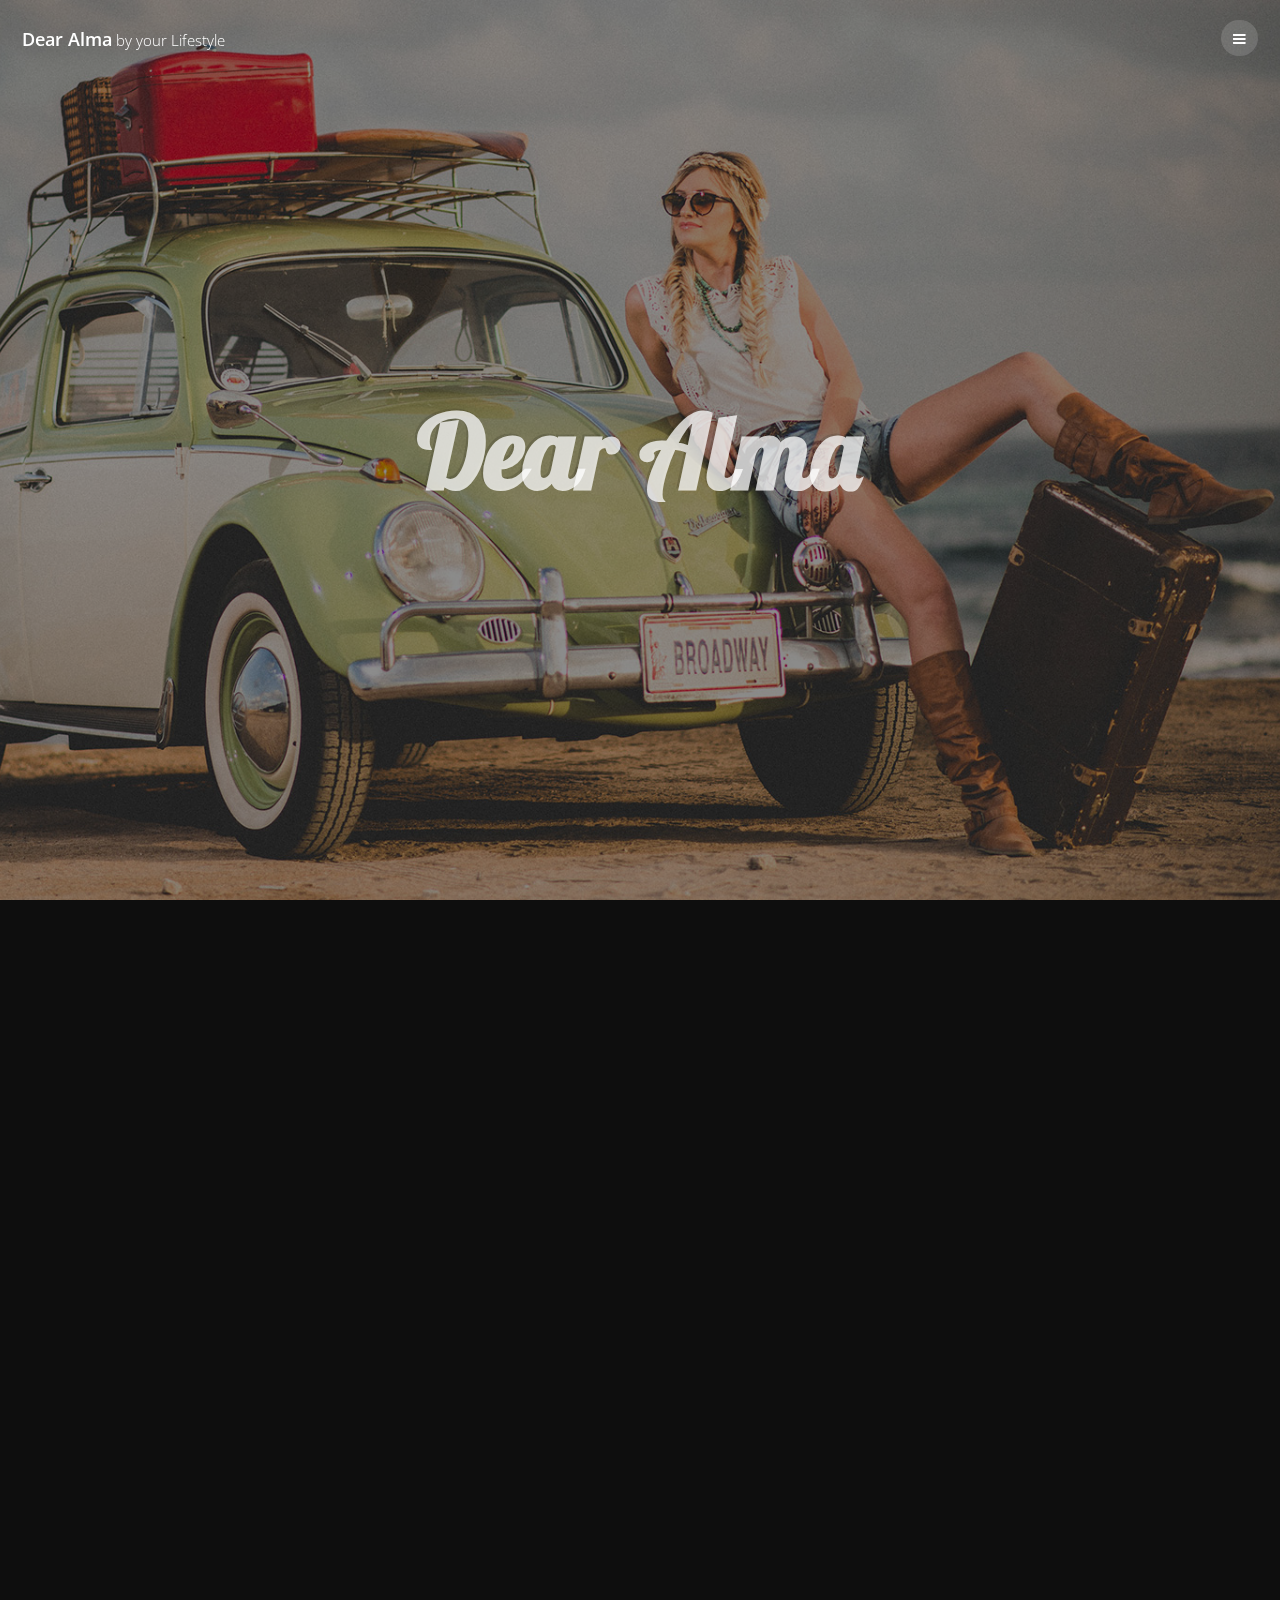
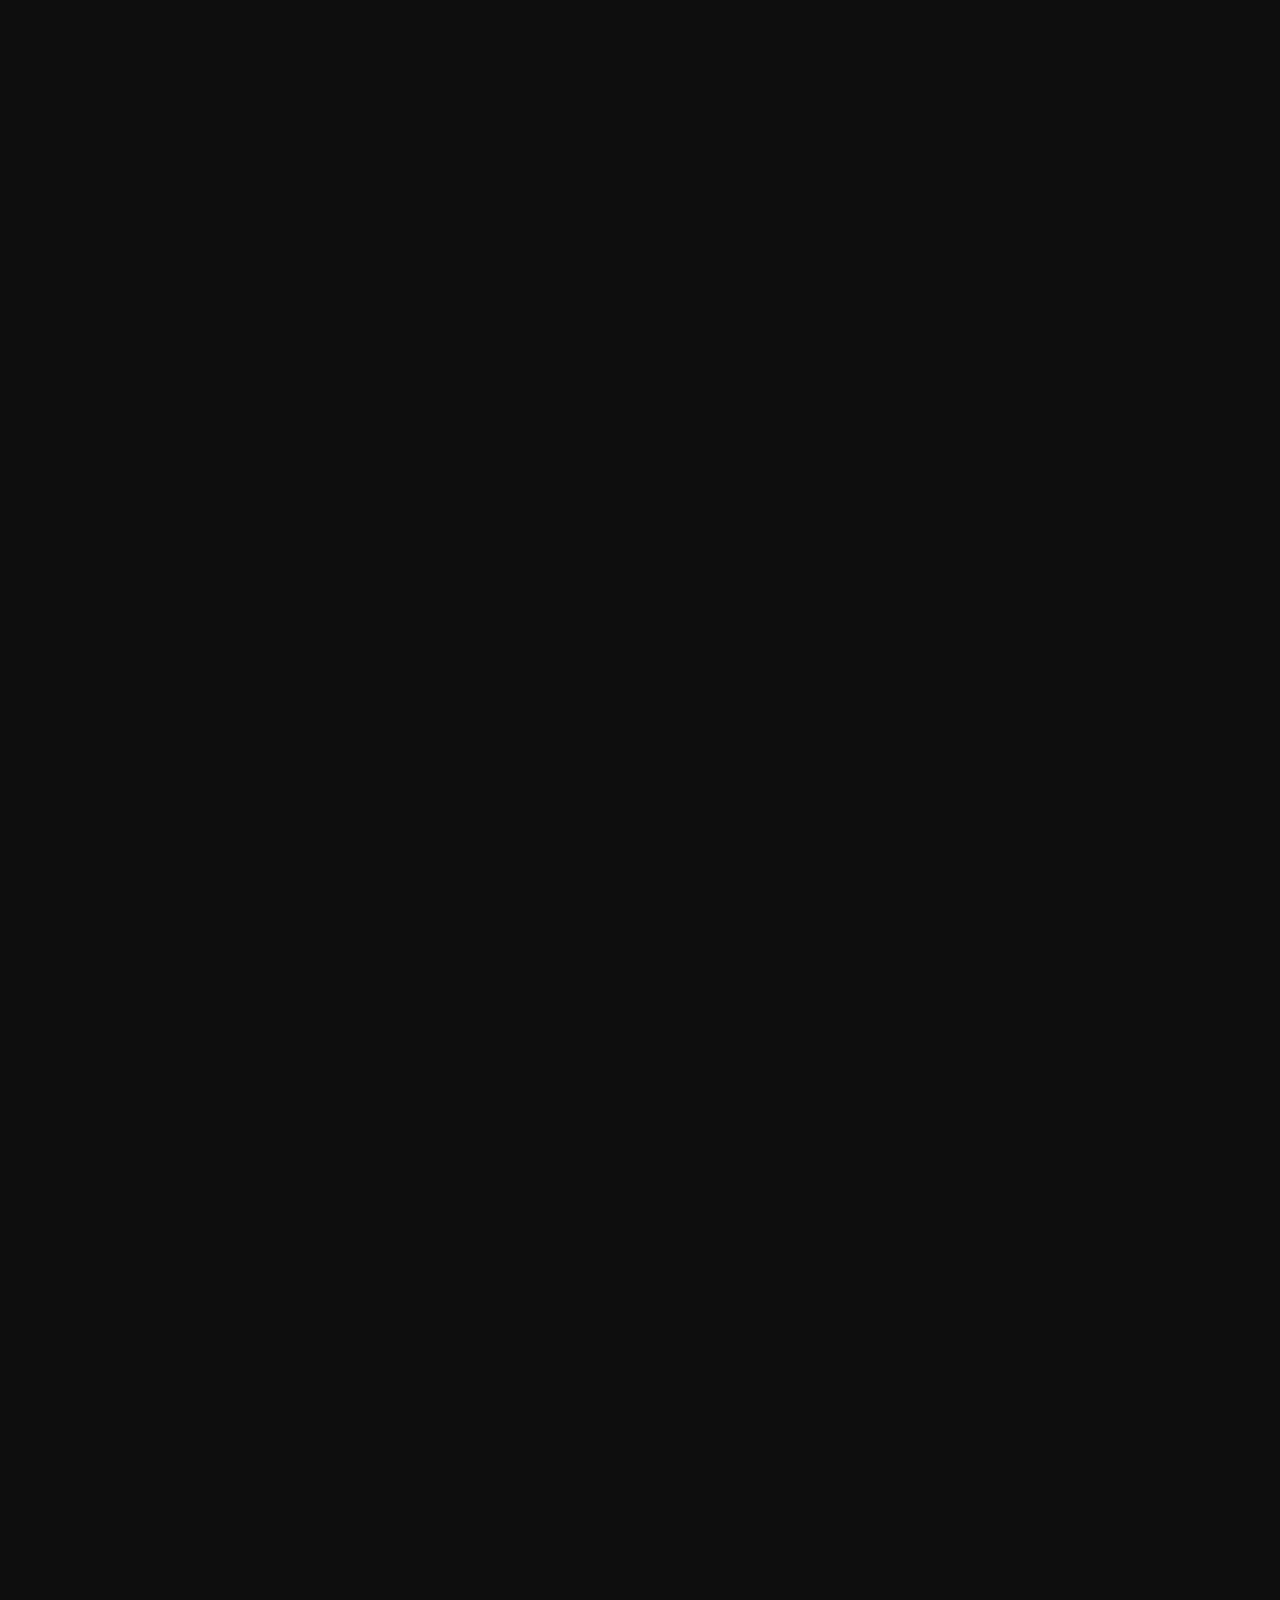
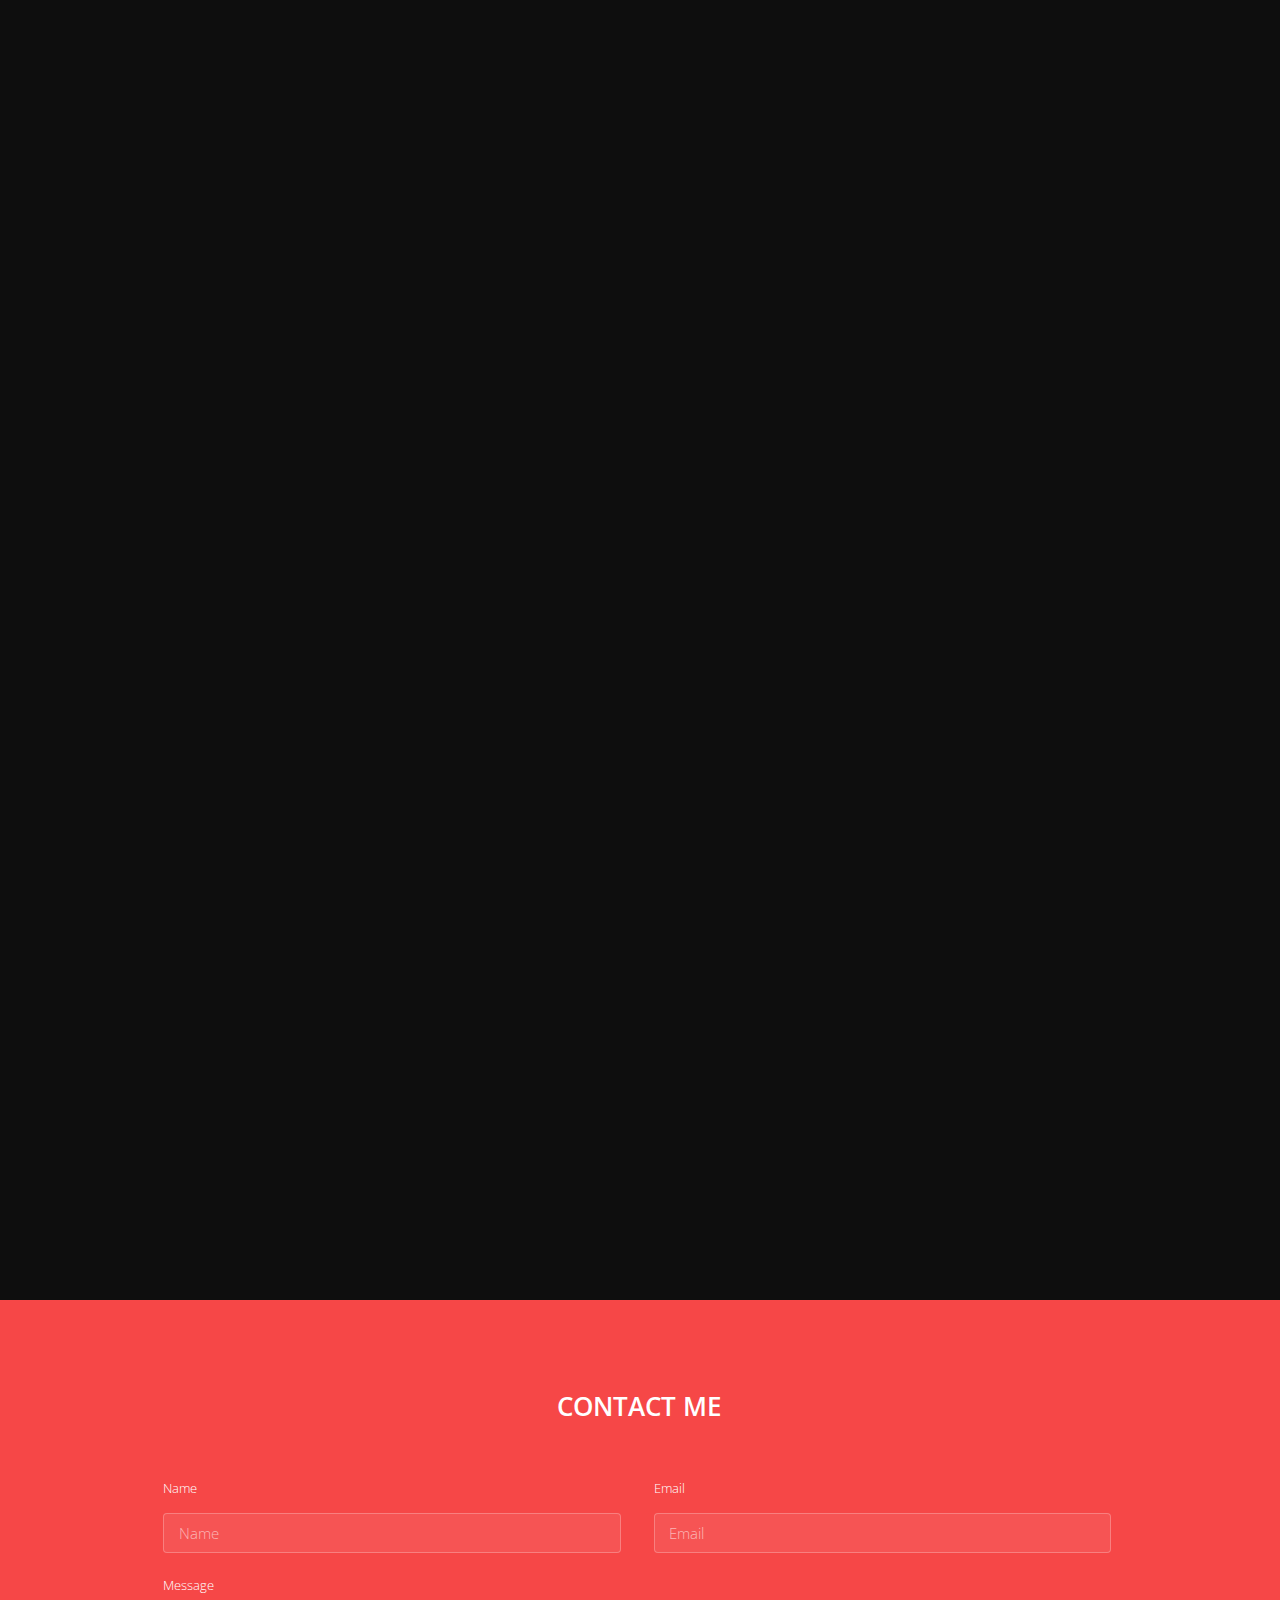
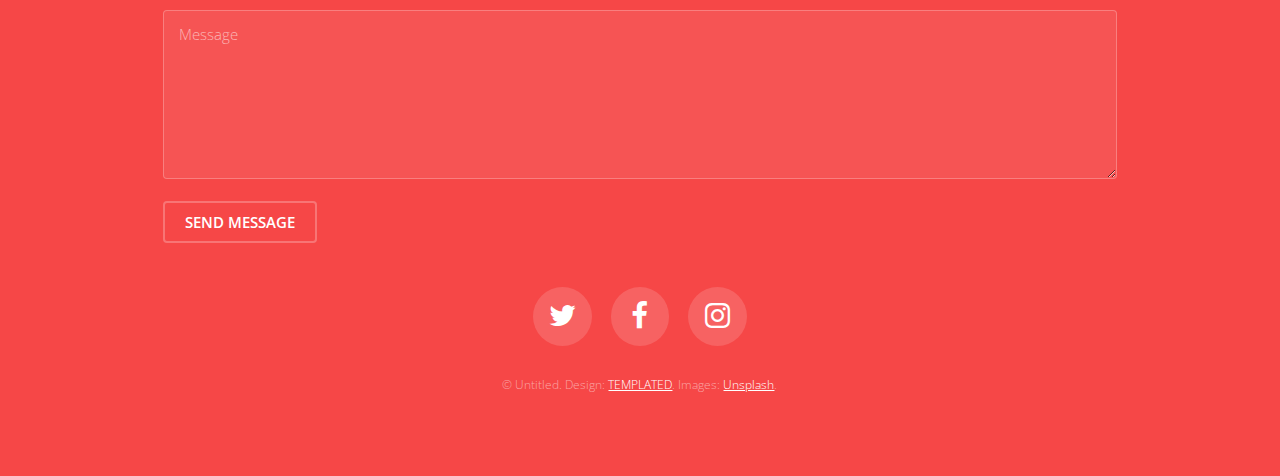
==== index.html @ 3077037c "create project" ====
<!DOCTYPE HTML>
<!--
	Road Trip by TEMPLATED
	templated.co @templatedco
	Released for free under the Creative Commons Attribution 3.0 license (templated.co/license)
-->
<html>
	<head>
		<title>Dear Alma</title>
		<meta charset="utf-8" />
		<meta name="viewport" content="width=device-width, initial-scale=1" />
		<link rel="stylesheet" href="assets/css/main.css" />
	</head>
	<body>

		<!-- Header -->
			<header id="header">
				<div class="logo"><a href="index.html">Dear Alma<span> by your Lifestyle</span></a></div>
				<a href="#menu"><span>Menu</span></a>
			</header>

		<!-- Nav -->
			<nav id="menu">
				<ul class="links">
					<li><a href="index.html">Home</a></li>
					<li><a href="generic.html">Generic</a></li>
					<li><a href="elements.html">Elements</a></li>
				</ul>
			</nav>

		<!-- Banner -->
		<!--
			Note: To show a background image, set the "data-bg" attribute below
			to the full filename of your image. This is used in each section to set
			the background image.
		-->
			<section id="banner" class="bg-img" data-bg="banner.jpg">
				<div class="inner">
					<header>
						<h1>Dear Alma</h1>
					</header>
				</div>
				<a href="#one" class="more">Learn More</a>
			</section>

		<!-- One -->
			<section id="one" class="wrapper post bg-img" data-bg="banner2.jpg">
				<div class="inner">
					<article class="box">
						<header>
							<h2>Nibh non lobortis mus nibh</h2>
							<p>01.01.2017</p>
						</header>
						<div class="content">
							<p>Scelerisque enim mi curae erat ultricies lobortis donec velit in per cum consectetur purus a enim platea vestibulum lacinia et elit ante scelerisque vestibulum. At urna condimentum sed vulputate a duis in senectus ullamcorper lacus cubilia consectetur odio proin sociosqu a parturient nam ac blandit praesent aptent. Eros dignissim mus mauris a natoque ad suspendisse nulla a urna in tincidunt tristique enim arcu litora scelerisque eros suspendisse.</p>
						</div>
						<footer>
							<a href="generic.html" class="button alt">Learn More</a>
						</footer>
					</article>
				</div>
				<a href="#two" class="more">Learn More</a>
			</section>

		<!-- Two -->
			<section id="two" class="wrapper post bg-img" data-bg="banner5.jpg">
				<div class="inner">
					<article class="box">
						<header>
							<h2>Mus elit a ultricies at</h2>
							<p>12.21.2016</p>
						</header>
						<div class="content">
							<p>Scelerisque enim mi curae erat ultricies lobortis donec velit in per cum consectetur purus a enim platea vestibulum lacinia et elit ante scelerisque vestibulum. At urna condimentum sed vulputate a duis in senectus ullamcorper lacus cubilia consectetur odio proin sociosqu a parturient nam ac blandit praesent aptent. Eros dignissim mus mauris a natoque ad suspendisse nulla a urna in tincidunt tristique enim arcu litora scelerisque eros suspendisse.</p>
						</div>
						<footer>
							<a href="generic.html" class="button alt">Learn More</a>
						</footer>
					</article>
				</div>
				<a href="#three" class="more">Learn More</a>
			</section>

		<!-- Three -->
			<section id="three" class="wrapper post bg-img" data-bg="banner4.jpg">
				<div class="inner">
					<article class="box">
						<header>
							<h2>Varius a cursus aliquet</h2>
							<p>11.11.2016</p>
						</header>
						<div class="content">
							<p>Scelerisque enim mi curae erat ultricies lobortis donec velit in per cum consectetur purus a enim platea vestibulum lacinia et elit ante scelerisque vestibulum. At urna condimentum sed vulputate a duis in senectus ullamcorper lacus cubilia consectetur odio proin sociosqu a parturient nam ac blandit praesent aptent. Eros dignissim mus mauris a natoque ad suspendisse nulla a urna in tincidunt tristique enim arcu litora scelerisque eros suspendisse.</p>
						</div>
						<footer>
							<a href="generic.html" class="button alt">Learn More</a>
						</footer>
					</article>
				</div>
				<a href="#four" class="more">Learn More</a>
			</section>

		<!-- Four -->
			<section id="four" class="wrapper post bg-img" data-bg="banner3.jpg">
				<div class="inner">
					<article class="box">
						<header>
							<h2>Luctus blandit mi lectus in nascetur</h2>
							<p>10.30.2016</p>
						</header>
						<div class="content">
							<p>Scelerisque enim mi curae erat ultricies lobortis donec velit in per cum consectetur purus a enim platea vestibulum lacinia et elit ante scelerisque vestibulum. At urna condimentum sed vulputate a duis in senectus ullamcorper lacus cubilia consectetur odio proin sociosqu a parturient nam ac blandit praesent aptent. Eros dignissim mus mauris a natoque ad suspendisse nulla a urna in tincidunt tristique enim arcu litora scelerisque eros suspendisse.</p>
						</div>
						<footer>
							<a href="generic.html" class="button alt">Learn More</a>
						</footer>
					</article>
				</div>
			</section>

		<!-- Footer -->
			<footer id="footer">
				<div class="inner">

					<h2>Contact Me</h2>

					<form action="#" method="post">

						<div class="field half first">
							<label for="name">Name</label>
							<input name="name" id="name" type="text" placeholder="Name">
						</div>
						<div class="field half">
							<label for="email">Email</label>
							<input name="email" id="email" type="email" placeholder="Email">
						</div>
						<div class="field">
							<label for="message">Message</label>
							<textarea name="message" id="message" rows="6" placeholder="Message"></textarea>
						</div>
						<ul class="actions">
							<li><input value="Send Message" class="button alt" type="submit"></li>
						</ul>
					</form>

					<ul class="icons">
						<li><a href="#" class="icon round fa-twitter"><span class="label">Twitter</span></a></li>
						<li><a href="#" class="icon round fa-facebook"><span class="label">Facebook</span></a></li>
						<li><a href="#" class="icon round fa-instagram"><span class="label">Instagram</span></a></li>
					</ul>

					<div class="copyright">
						&copy; Untitled. Design: <a href="https://templated.co">TEMPLATED</a>. Images: <a href="https://unsplash.com">Unsplash</a>.
					</div>

				</div>
			</footer>

		<!-- Scripts -->
			<script src="assets/js/jquery.min.js"></script>
			<script src="assets/js/jquery.scrolly.min.js"></script>
			<script src="assets/js/jquery.scrollex.min.js"></script>
			<script src="assets/js/skel.min.js"></script>
			<script src="assets/js/util.js"></script>
			<script src="assets/js/main.js"></script>

	</body>
</html>
---- assets/css/main.css ----
@charset "UTF-8";
@import url(font-awesome.min.css);
@import url("https://fonts.googleapis.com/css?family=Lobster|Open+Sans:300,400,600,700,800");

/*
	Road Trip by TEMPLATED
	templated.co @templatedco
	Released for free under the Creative Commons Attribution 3.0 license (templated.co/license)
*/

/* Reset */

	html, body, div, span, applet, object, iframe, h1, h2, h3, h4, h5, h6, p, blockquote, pre, a, abbr, acronym, address, big, cite, code, del, dfn, em, img, ins, kbd, q, s, samp, small, strike, strong, sub, sup, tt, var, b, u, i, center, dl, dt, dd, ol, ul, li, fieldset, form, label, legend, table, caption, tbody, tfoot, thead, tr, th, td, article, aside, canvas, details, embed, figure, figcaption, footer, header, hgroup, menu, nav, output, ruby, section, summary, time, mark, audio, video {
		margin: 0;
		padding: 0;
		border: 0;
		font-size: 100%;
		font: inherit;
		vertical-align: baseline;
	}

	article, aside, details, figcaption, figure, footer, header, hgroup, menu, nav, section {
		display: block;
	}

	body {
		line-height: 1;
	}

	ol, ul {
		list-style: none;
	}

	blockquote, q {
		quotes: none;
	}

	blockquote:before, blockquote:after, q:before, q:after {
		content: '';
		content: none;
	}

	table {
		border-collapse: collapse;
		border-spacing: 0;
	}

	body {
		-webkit-text-size-adjust: none;
	}

/* Box Model */

	*, *:before, *:after {
		-moz-box-sizing: border-box;
		-webkit-box-sizing: border-box;
		box-sizing: border-box;
	}

/* Containers */

	.container {
		margin-left: auto;
		margin-right: auto;
	}

	.container.\31 25\25 {
		width: 100%;
		max-width: 100em;
		min-width: 80em;
	}

	.container.\37 5\25 {
		width: 60em;
	}

	.container.\35 0\25 {
		width: 40em;
	}

	.container.\32 5\25 {
		width: 20em;
	}

	.container {
		width: 80em;
	}

	@media screen and (max-width: 1680px) {

		.container.\31 25\25 {
			width: 100%;
			max-width: 100em;
			min-width: 80em;
		}

		.container.\37 5\25 {
			width: 60em;
		}

		.container.\35 0\25 {
			width: 40em;
		}

		.container.\32 5\25 {
			width: 20em;
		}

		.container {
			width: 80em;
		}

	}

	@media screen and (max-width: 1280px) {

		.container.\31 25\25 {
			width: 100%;
			max-width: 81.25em;
			min-width: 65em;
		}

		.container.\37 5\25 {
			width: 48.75em;
		}

		.container.\35 0\25 {
			width: 32.5em;
		}

		.container.\32 5\25 {
			width: 16.25em;
		}

		.container {
			width: 65em;
		}

	}

	@media screen and (max-width: 980px) {

		.container.\31 25\25 {
			width: 100%;
			max-width: 112.5%;
			min-width: 90%;
		}

		.container.\37 5\25 {
			width: 67.5%;
		}

		.container.\35 0\25 {
			width: 45%;
		}

		.container.\32 5\25 {
			width: 22.5%;
		}

		.container {
			width: 90%;
		}

	}

	@media screen and (max-width: 736px) {

		.container.\31 25\25 {
			width: 100%;
			max-width: 112.5%;
			min-width: 90%;
		}

		.container.\37 5\25 {
			width: 67.5%;
		}

		.container.\35 0\25 {
			width: 45%;
		}

		.container.\32 5\25 {
			width: 22.5%;
		}

		.container {
			width: 90% !important;
		}

	}

	@media screen and (max-width: 480px) {

		.container.\31 25\25 {
			width: 100%;
			max-width: 112.5%;
			min-width: 90%;
		}

		.container.\37 5\25 {
			width: 67.5%;
		}

		.container.\35 0\25 {
			width: 45%;
		}

		.container.\32 5\25 {
			width: 22.5%;
		}

		.container {
			width: 90% !important;
		}

	}

/* Grid */

	.row {
		border-bottom: solid 1px transparent;
		-moz-box-sizing: border-box;
		-webkit-box-sizing: border-box;
		box-sizing: border-box;
	}

	.row > * {
		float: left;
		-moz-box-sizing: border-box;
		-webkit-box-sizing: border-box;
		box-sizing: border-box;
	}

	.row:after, .row:before {
		content: '';
		display: block;
		clear: both;
		height: 0;
	}

	.row.uniform > * > :first-child {
		margin-top: 0;
	}

	.row.uniform > * > :last-child {
		margin-bottom: 0;
	}

	.row.\30 \25 > * {
		padding: 0 0 0 0em;
	}

	.row.\30 \25 {
		margin: 0 0 -1px 0em;
	}

	.row.uniform.\30 \25 > * {
		padding: 0em 0 0 0em;
	}

	.row.uniform.\30 \25 {
		margin: 0em 0 -1px 0em;
	}

	.row > * {
		padding: 0 0 0 2em;
	}

	.row {
		margin: 0 0 -1px -2em;
	}

	.row.uniform > * {
		padding: 2em 0 0 2em;
	}

	.row.uniform {
		margin: -2em 0 -1px -2em;
	}

	.row.\32 00\25 > * {
		padding: 0 0 0 4em;
	}

	.row.\32 00\25 {
		margin: 0 0 -1px -4em;
	}

	.row.uniform.\32 00\25 > * {
		padding: 4em 0 0 4em;
	}

	.row.uniform.\32 00\25 {
		margin: -4em 0 -1px -4em;
	}

	.row.\31 50\25 > * {
		padding: 0 0 0 3em;
	}

	.row.\31 50\25 {
		margin: 0 0 -1px -3em;
	}

	.row.uniform.\31 50\25 > * {
		padding: 3em 0 0 3em;
	}

	.row.uniform.\31 50\25 {
		margin: -3em 0 -1px -3em;
	}

	.row.\35 0\25 > * {
		padding: 0 0 0 1em;
	}

	.row.\35 0\25 {
		margin: 0 0 -1px -1em;
	}

	.row.uniform.\35 0\25 > * {
		padding: 1em 0 0 1em;
	}

	.row.uniform.\35 0\25 {
		margin: -1em 0 -1px -1em;
	}

	.row.\32 5\25 > * {
		padding: 0 0 0 0.5em;
	}

	.row.\32 5\25 {
		margin: 0 0 -1px -0.5em;
	}

	.row.uniform.\32 5\25 > * {
		padding: 0.5em 0 0 0.5em;
	}

	.row.uniform.\32 5\25 {
		margin: -0.5em 0 -1px -0.5em;
	}

	.\31 2u, .\31 2u\24 {
		width: 100%;
		clear: none;
		margin-left: 0;
	}

	.\31 1u, .\31 1u\24 {
		width: 91.6666666667%;
		clear: none;
		margin-left: 0;
	}

	.\31 0u, .\31 0u\24 {
		width: 83.3333333333%;
		clear: none;
		margin-left: 0;
	}

	.\39 u, .\39 u\24 {
		width: 75%;
		clear: none;
		margin-left: 0;
	}

	.\38 u, .\38 u\24 {
		width: 66.6666666667%;
		clear: none;
		margin-left: 0;
	}

	.\37 u, .\37 u\24 {
		width: 58.3333333333%;
		clear: none;
		margin-left: 0;
	}

	.\36 u, .\36 u\24 {
		width: 50%;
		clear: none;
		margin-left: 0;
	}

	.\35 u, .\35 u\24 {
		width: 41.6666666667%;
		clear: none;
		margin-left: 0;
	}

	.\34 u, .\34 u\24 {
		width: 33.3333333333%;
		clear: none;
		margin-left: 0;
	}

	.\33 u, .\33 u\24 {
		width: 25%;
		clear: none;
		margin-left: 0;
	}

	.\32 u, .\32 u\24 {
		width: 16.6666666667%;
		clear: none;
		margin-left: 0;
	}

	.\31 u, .\31 u\24 {
		width: 8.3333333333%;
		clear: none;
		margin-left: 0;
	}

	.\31 2u\24 + *,
	.\31 1u\24 + *,
	.\31 0u\24 + *,
	.\39 u\24 + *,
	.\38 u\24 + *,
	.\37 u\24 + *,
	.\36 u\24 + *,
	.\35 u\24 + *,
	.\34 u\24 + *,
	.\33 u\24 + *,
	.\32 u\24 + *,
	.\31 u\24 + * {
		clear: left;
	}

	.\-11u {
		margin-left: 91.66667%;
	}

	.\-10u {
		margin-left: 83.33333%;
	}

	.\-9u {
		margin-left: 75%;
	}

	.\-8u {
		margin-left: 66.66667%;
	}

	.\-7u {
		margin-left: 58.33333%;
	}

	.\-6u {
		margin-left: 50%;
	}

	.\-5u {
		margin-left: 41.66667%;
	}

	.\-4u {
		margin-left: 33.33333%;
	}

	.\-3u {
		margin-left: 25%;
	}

	.\-2u {
		margin-left: 16.66667%;
	}

	.\-1u {
		margin-left: 8.33333%;
	}

	@media screen and (max-width: 1680px) {

		.row > * {
			padding: 0 0 0 2em;
		}

		.row {
			margin: 0 0 -1px -2em;
		}

		.row.uniform > * {
			padding: 2em 0 0 2em;
		}

		.row.uniform {
			margin: -2em 0 -1px -2em;
		}

		.row.\32 00\25 > * {
			padding: 0 0 0 4em;
		}

		.row.\32 00\25 {
			margin: 0 0 -1px -4em;
		}

		.row.uniform.\32 00\25 > * {
			padding: 4em 0 0 4em;
		}

		.row.uniform.\32 00\25 {
			margin: -4em 0 -1px -4em;
		}

		.row.\31 50\25 > * {
			padding: 0 0 0 3em;
		}

		.row.\31 50\25 {
			margin: 0 0 -1px -3em;
		}

		.row.uniform.\31 50\25 > * {
			padding: 3em 0 0 3em;
		}

		.row.uniform.\31 50\25 {
			margin: -3em 0 -1px -3em;
		}

		.row.\35 0\25 > * {
			padding: 0 0 0 1em;
		}

		.row.\35 0\25 {
			margin: 0 0 -1px -1em;
		}

		.row.uniform.\35 0\25 > * {
			padding: 1em 0 0 1em;
		}

		.row.uniform.\35 0\25 {
			margin: -1em 0 -1px -1em;
		}

		.row.\32 5\25 > * {
			padding: 0 0 0 0.5em;
		}

		.row.\32 5\25 {
			margin: 0 0 -1px -0.5em;
		}

		.row.uniform.\32 5\25 > * {
			padding: 0.5em 0 0 0.5em;
		}

		.row.uniform.\32 5\25 {
			margin: -0.5em 0 -1px -0.5em;
		}

		.\31 2u\28xlarge\29, .\31 2u\24\28xlarge\29 {
			width: 100%;
			clear: none;
			margin-left: 0;
		}

		.\31 1u\28xlarge\29, .\31 1u\24\28xlarge\29 {
			width: 91.6666666667%;
			clear: none;
			margin-left: 0;
		}

		.\31 0u\28xlarge\29, .\31 0u\24\28xlarge\29 {
			width: 83.3333333333%;
			clear: none;
			margin-left: 0;
		}

		.\39 u\28xlarge\29, .\39 u\24\28xlarge\29 {
			width: 75%;
			clear: none;
			margin-left: 0;
		}

		.\38 u\28xlarge\29, .\38 u\24\28xlarge\29 {
			width: 66.6666666667%;
			clear: none;
			margin-left: 0;
		}

		.\37 u\28xlarge\29, .\37 u\24\28xlarge\29 {
			width: 58.3333333333%;
			clear: none;
			margin-left: 0;
		}

		.\36 u\28xlarge\29, .\36 u\24\28xlarge\29 {
			width: 50%;
			clear: none;
			margin-left: 0;
		}

		.\35 u\28xlarge\29, .\35 u\24\28xlarge\29 {
			width: 41.6666666667%;
			clear: none;
			margin-left: 0;
		}

		.\34 u\28xlarge\29, .\34 u\24\28xlarge\29 {
			width: 33.3333333333%;
			clear: none;
			margin-left: 0;
		}

		.\33 u\28xlarge\29, .\33 u\24\28xlarge\29 {
			width: 25%;
			clear: none;
			margin-left: 0;
		}

		.\32 u\28xlarge\29, .\32 u\24\28xlarge\29 {
			width: 16.6666666667%;
			clear: none;
			margin-left: 0;
		}

		.\31 u\28xlarge\29, .\31 u\24\28xlarge\29 {
			width: 8.3333333333%;
			clear: none;
			margin-left: 0;
		}

		.\31 2u\24\28xlarge\29 + *,
		.\31 1u\24\28xlarge\29 + *,
		.\31 0u\24\28xlarge\29 + *,
		.\39 u\24\28xlarge\29 + *,
		.\38 u\24\28xlarge\29 + *,
		.\37 u\24\28xlarge\29 + *,
		.\36 u\24\28xlarge\29 + *,
		.\35 u\24\28xlarge\29 + *,
		.\34 u\24\28xlarge\29 + *,
		.\33 u\24\28xlarge\29 + *,
		.\32 u\24\28xlarge\29 + *,
		.\31 u\24\28xlarge\29 + * {
			clear: left;
		}

		.\-11u\28xlarge\29 {
			margin-left: 91.66667%;
		}

		.\-10u\28xlarge\29 {
			margin-left: 83.33333%;
		}

		.\-9u\28xlarge\29 {
			margin-left: 75%;
		}

		.\-8u\28xlarge\29 {
			margin-left: 66.66667%;
		}

		.\-7u\28xlarge\29 {
			margin-left: 58.33333%;
		}

		.\-6u\28xlarge\29 {
			margin-left: 50%;
		}

		.\-5u\28xlarge\29 {
			margin-left: 41.66667%;
		}

		.\-4u\28xlarge\29 {
			margin-left: 33.33333%;
		}

		.\-3u\28xlarge\29 {
			margin-left: 25%;
		}

		.\-2u\28xlarge\29 {
			margin-left: 16.66667%;
		}

		.\-1u\28xlarge\29 {
			margin-left: 8.33333%;
		}

	}

	@media screen and (max-width: 1280px) {

		.row > * {
			padding: 0 0 0 1.5em;
		}

		.row {
			margin: 0 0 -1px -1.5em;
		}

		.row.uniform > * {
			padding: 1.5em 0 0 1.5em;
		}

		.row.uniform {
			margin: -1.5em 0 -1px -1.5em;
		}

		.row.\32 00\25 > * {
			padding: 0 0 0 3em;
		}

		.row.\32 00\25 {
			margin: 0 0 -1px -3em;
		}

		.row.uniform.\32 00\25 > * {
			padding: 3em 0 0 3em;
		}

		.row.uniform.\32 00\25 {
			margin: -3em 0 -1px -3em;
		}

		.row.\31 50\25 > * {
			padding: 0 0 0 2.25em;
		}

		.row.\31 50\25 {
			margin: 0 0 -1px -2.25em;
		}

		.row.uniform.\31 50\25 > * {
			padding: 2.25em 0 0 2.25em;
		}

		.row.uniform.\31 50\25 {
			margin: -2.25em 0 -1px -2.25em;
		}

		.row.\35 0\25 > * {
			padding: 0 0 0 0.75em;
		}

		.row.\35 0\25 {
			margin: 0 0 -1px -0.75em;
		}

		.row.uniform.\35 0\25 > * {
			padding: 0.75em 0 0 0.75em;
		}

		.row.uniform.\35 0\25 {
			margin: -0.75em 0 -1px -0.75em;
		}

		.row.\32 5\25 > * {
			padding: 0 0 0 0.375em;
		}

		.row.\32 5\25 {
			margin: 0 0 -1px -0.375em;
		}

		.row.uniform.\32 5\25 > * {
			padding: 0.375em 0 0 0.375em;
		}

		.row.uniform.\32 5\25 {
			margin: -0.375em 0 -1px -0.375em;
		}

		.\31 2u\28large\29, .\31 2u\24\28large\29 {
			width: 100%;
			clear: none;
			margin-left: 0;
		}

		.\31 1u\28large\29, .\31 1u\24\28large\29 {
			width: 91.6666666667%;
			clear: none;
			margin-left: 0;
		}

		.\31 0u\28large\29, .\31 0u\24\28large\29 {
			width: 83.3333333333%;
			clear: none;
			margin-left: 0;
		}

		.\39 u\28large\29, .\39 u\24\28large\29 {
			width: 75%;
			clear: none;
			margin-left: 0;
		}

		.\38 u\28large\29, .\38 u\24\28large\29 {
			width: 66.6666666667%;
			clear: none;
			margin-left: 0;
		}

		.\37 u\28large\29, .\37 u\24\28large\29 {
			width: 58.3333333333%;
			clear: none;
			margin-left: 0;
		}

		.\36 u\28large\29, .\36 u\24\28large\29 {
			width: 50%;
			clear: none;
			margin-left: 0;
		}

		.\35 u\28large\29, .\35 u\24\28large\29 {
			width: 41.6666666667%;
			clear: none;
			margin-left: 0;
		}

		.\34 u\28large\29, .\34 u\24\28large\29 {
			width: 33.3333333333%;
			clear: none;
			margin-left: 0;
		}

		.\33 u\28large\29, .\33 u\24\28large\29 {
			width: 25%;
			clear: none;
			margin-left: 0;
		}

		.\32 u\28large\29, .\32 u\24\28large\29 {
			width: 16.6666666667%;
			clear: none;
			margin-left: 0;
		}

		.\31 u\28large\29, .\31 u\24\28large\29 {
			width: 8.3333333333%;
			clear: none;
			margin-left: 0;
		}

		.\31 2u\24\28large\29 + *,
		.\31 1u\24\28large\29 + *,
		.\31 0u\24\28large\29 + *,
		.\39 u\24\28large\29 + *,
		.\38 u\24\28large\29 + *,
		.\37 u\24\28large\29 + *,
		.\36 u\24\28large\29 + *,
		.\35 u\24\28large\29 + *,
		.\34 u\24\28large\29 + *,
		.\33 u\24\28large\29 + *,
		.\32 u\24\28large\29 + *,
		.\31 u\24\28large\29 + * {
			clear: left;
		}

		.\-11u\28large\29 {
			margin-left: 91.66667%;
		}

		.\-10u\28large\29 {
			margin-left: 83.33333%;
		}

		.\-9u\28large\29 {
			margin-left: 75%;
		}

		.\-8u\28large\29 {
			margin-left: 66.66667%;
		}

		.\-7u\28large\29 {
			margin-left: 58.33333%;
		}

		.\-6u\28large\29 {
			margin-left: 50%;
		}

		.\-5u\28large\29 {
			margin-left: 41.66667%;
		}

		.\-4u\28large\29 {
			margin-left: 33.33333%;
		}

		.\-3u\28large\29 {
			margin-left: 25%;
		}

		.\-2u\28large\29 {
			margin-left: 16.66667%;
		}

		.\-1u\28large\29 {
			margin-left: 8.33333%;
		}

	}

	@media screen and (max-width: 980px) {

		.row > * {
			padding: 0 0 0 1.5em;
		}

		.row {
			margin: 0 0 -1px -1.5em;
		}

		.row.uniform > * {
			padding: 1.5em 0 0 1.5em;
		}

		.row.uniform {
			margin: -1.5em 0 -1px -1.5em;
		}

		.row.\32 00\25 > * {
			padding: 0 0 0 3em;
		}

		.row.\32 00\25 {
			margin: 0 0 -1px -3em;
		}

		.row.uniform.\32 00\25 > * {
			padding: 3em 0 0 3em;
		}

		.row.uniform.\32 00\25 {
			margin: -3em 0 -1px -3em;
		}

		.row.\31 50\25 > * {
			padding: 0 0 0 2.25em;
		}

		.row.\31 50\25 {
			margin: 0 0 -1px -2.25em;
		}

		.row.uniform.\31 50\25 > * {
			padding: 2.25em 0 0 2.25em;
		}

		.row.uniform.\31 50\25 {
			margin: -2.25em 0 -1px -2.25em;
		}

		.row.\35 0\25 > * {
			padding: 0 0 0 0.75em;
		}

		.row.\35 0\25 {
			margin: 0 0 -1px -0.75em;
		}

		.row.uniform.\35 0\25 > * {
			padding: 0.75em 0 0 0.75em;
		}

		.row.uniform.\35 0\25 {
			margin: -0.75em 0 -1px -0.75em;
		}

		.row.\32 5\25 > * {
			padding: 0 0 0 0.375em;
		}

		.row.\32 5\25 {
			margin: 0 0 -1px -0.375em;
		}

		.row.uniform.\32 5\25 > * {
			padding: 0.375em 0 0 0.375em;
		}

		.row.uniform.\32 5\25 {
			margin: -0.375em 0 -1px -0.375em;
		}

		.\31 2u\28medium\29, .\31 2u\24\28medium\29 {
			width: 100%;
			clear: none;
			margin-left: 0;
		}

		.\31 1u\28medium\29, .\31 1u\24\28medium\29 {
			width: 91.6666666667%;
			clear: none;
			margin-left: 0;
		}

		.\31 0u\28medium\29, .\31 0u\24\28medium\29 {
			width: 83.3333333333%;
			clear: none;
			margin-left: 0;
		}

		.\39 u\28medium\29, .\39 u\24\28medium\29 {
			width: 75%;
			clear: none;
			margin-left: 0;
		}

		.\38 u\28medium\29, .\38 u\24\28medium\29 {
			width: 66.6666666667%;
			clear: none;
			margin-left: 0;
		}

		.\37 u\28medium\29, .\37 u\24\28medium\29 {
			width: 58.3333333333%;
			clear: none;
			margin-left: 0;
		}

		.\36 u\28medium\29, .\36 u\24\28medium\29 {
			width: 50%;
			clear: none;
			margin-left: 0;
		}

		.\35 u\28medium\29, .\35 u\24\28medium\29 {
			width: 41.6666666667%;
			clear: none;
			margin-left: 0;
		}

		.\34 u\28medium\29, .\34 u\24\28medium\29 {
			width: 33.3333333333%;
			clear: none;
			margin-left: 0;
		}

		.\33 u\28medium\29, .\33 u\24\28medium\29 {
			width: 25%;
			clear: none;
			margin-left: 0;
		}

		.\32 u\28medium\29, .\32 u\24\28medium\29 {
			width: 16.6666666667%;
			clear: none;
			margin-left: 0;
		}

		.\31 u\28medium\29, .\31 u\24\28medium\29 {
			width: 8.3333333333%;
			clear: none;
			margin-left: 0;
		}

		.\31 2u\24\28medium\29 + *,
		.\31 1u\24\28medium\29 + *,
		.\31 0u\24\28medium\29 + *,
		.\39 u\24\28medium\29 + *,
		.\38 u\24\28medium\29 + *,
		.\37 u\24\28medium\29 + *,
		.\36 u\24\28medium\29 + *,
		.\35 u\24\28medium\29 + *,
		.\34 u\24\28medium\29 + *,
		.\33 u\24\28medium\29 + *,
		.\32 u\24\28medium\29 + *,
		.\31 u\24\28medium\29 + * {
			clear: left;
		}

		.\-11u\28medium\29 {
			margin-left: 91.66667%;
		}

		.\-10u\28medium\29 {
			margin-left: 83.33333%;
		}

		.\-9u\28medium\29 {
			margin-left: 75%;
		}

		.\-8u\28medium\29 {
			margin-left: 66.66667%;
		}

		.\-7u\28medium\29 {
			margin-left: 58.33333%;
		}

		.\-6u\28medium\29 {
			margin-left: 50%;
		}

		.\-5u\28medium\29 {
			margin-left: 41.66667%;
		}

		.\-4u\28medium\29 {
			margin-left: 33.33333%;
		}

		.\-3u\28medium\29 {
			margin-left: 25%;
		}

		.\-2u\28medium\29 {
			margin-left: 16.66667%;
		}

		.\-1u\28medium\29 {
			margin-left: 8.33333%;
		}

	}

	@media screen and (max-width: 736px) {

		.row > * {
			padding: 0 0 0 1.25em;
		}

		.row {
			margin: 0 0 -1px -1.25em;
		}

		.row.uniform > * {
			padding: 1.25em 0 0 1.25em;
		}

		.row.uniform {
			margin: -1.25em 0 -1px -1.25em;
		}

		.row.\32 00\25 > * {
			padding: 0 0 0 2.5em;
		}

		.row.\32 00\25 {
			margin: 0 0 -1px -2.5em;
		}

		.row.uniform.\32 00\25 > * {
			padding: 2.5em 0 0 2.5em;
		}

		.row.uniform.\32 00\25 {
			margin: -2.5em 0 -1px -2.5em;
		}

		.row.\31 50\25 > * {
			padding: 0 0 0 1.875em;
		}

		.row.\31 50\25 {
			margin: 0 0 -1px -1.875em;
		}

		.row.uniform.\31 50\25 > * {
			padding: 1.875em 0 0 1.875em;
		}

		.row.uniform.\31 50\25 {
			margin: -1.875em 0 -1px -1.875em;
		}

		.row.\35 0\25 > * {
			padding: 0 0 0 0.625em;
		}

		.row.\35 0\25 {
			margin: 0 0 -1px -0.625em;
		}

		.row.uniform.\35 0\25 > * {
			padding: 0.625em 0 0 0.625em;
		}

		.row.uniform.\35 0\25 {
			margin: -0.625em 0 -1px -0.625em;
		}

		.row.\32 5\25 > * {
			padding: 0 0 0 0.3125em;
		}

		.row.\32 5\25 {
			margin: 0 0 -1px -0.3125em;
		}

		.row.uniform.\32 5\25 > * {
			padding: 0.3125em 0 0 0.3125em;
		}

		.row.uniform.\32 5\25 {
			margin: -0.3125em 0 -1px -0.3125em;
		}

		.\31 2u\28small\29, .\31 2u\24\28small\29 {
			width: 100%;
			clear: none;
			margin-left: 0;
		}

		.\31 1u\28small\29, .\31 1u\24\28small\29 {
			width: 91.6666666667%;
			clear: none;
			margin-left: 0;
		}

		.\31 0u\28small\29, .\31 0u\24\28small\29 {
			width: 83.3333333333%;
			clear: none;
			margin-left: 0;
		}

		.\39 u\28small\29, .\39 u\24\28small\29 {
			width: 75%;
			clear: none;
			margin-left: 0;
		}

		.\38 u\28small\29, .\38 u\24\28small\29 {
			width: 66.6666666667%;
			clear: none;
			margin-left: 0;
		}

		.\37 u\28small\29, .\37 u\24\28small\29 {
			width: 58.3333333333%;
			clear: none;
			margin-left: 0;
		}

		.\36 u\28small\29, .\36 u\24\28small\29 {
			width: 50%;
			clear: none;
			margin-left: 0;
		}

		.\35 u\28small\29, .\35 u\24\28small\29 {
			width: 41.6666666667%;
			clear: none;
			margin-left: 0;
		}

		.\34 u\28small\29, .\34 u\24\28small\29 {
			width: 33.3333333333%;
			clear: none;
			margin-left: 0;
		}

		.\33 u\28small\29, .\33 u\24\28small\29 {
			width: 25%;
			clear: none;
			margin-left: 0;
		}

		.\32 u\28small\29, .\32 u\24\28small\29 {
			width: 16.6666666667%;
			clear: none;
			margin-left: 0;
		}

		.\31 u\28small\29, .\31 u\24\28small\29 {
			width: 8.3333333333%;
			clear: none;
			margin-left: 0;
		}

		.\31 2u\24\28small\29 + *,
		.\31 1u\24\28small\29 + *,
		.\31 0u\24\28small\29 + *,
		.\39 u\24\28small\29 + *,
		.\38 u\24\28small\29 + *,
		.\37 u\24\28small\29 + *,
		.\36 u\24\28small\29 + *,
		.\35 u\24\28small\29 + *,
		.\34 u\24\28small\29 + *,
		.\33 u\24\28small\29 + *,
		.\32 u\24\28small\29 + *,
		.\31 u\24\28small\29 + * {
			clear: left;
		}

		.\-11u\28small\29 {
			margin-left: 91.66667%;
		}

		.\-10u\28small\29 {
			margin-left: 83.33333%;
		}

		.\-9u\28small\29 {
			margin-left: 75%;
		}

		.\-8u\28small\29 {
			margin-left: 66.66667%;
		}

		.\-7u\28small\29 {
			margin-left: 58.33333%;
		}

		.\-6u\28small\29 {
			margin-left: 50%;
		}

		.\-5u\28small\29 {
			margin-left: 41.66667%;
		}

		.\-4u\28small\29 {
			margin-left: 33.33333%;
		}

		.\-3u\28small\29 {
			margin-left: 25%;
		}

		.\-2u\28small\29 {
			margin-left: 16.66667%;
		}

		.\-1u\28small\29 {
			margin-left: 8.33333%;
		}

	}

	@media screen and (max-width: 480px) {

		.row > * {
			padding: 0 0 0 1.25em;
		}

		.row {
			margin: 0 0 -1px -1.25em;
		}

		.row.uniform > * {
			padding: 1.25em 0 0 1.25em;
		}

		.row.uniform {
			margin: -1.25em 0 -1px -1.25em;
		}

		.row.\32 00\25 > * {
			padding: 0 0 0 2.5em;
		}

		.row.\32 00\25 {
			margin: 0 0 -1px -2.5em;
		}

		.row.uniform.\32 00\25 > * {
			padding: 2.5em 0 0 2.5em;
		}

		.row.uniform.\32 00\25 {
			margin: -2.5em 0 -1px -2.5em;
		}

		.row.\31 50\25 > * {
			padding: 0 0 0 1.875em;
		}

		.row.\31 50\25 {
			margin: 0 0 -1px -1.875em;
		}

		.row.uniform.\31 50\25 > * {
			padding: 1.875em 0 0 1.875em;
		}

		.row.uniform.\31 50\25 {
			margin: -1.875em 0 -1px -1.875em;
		}

		.row.\35 0\25 > * {
			padding: 0 0 0 0.625em;
		}

		.row.\35 0\25 {
			margin: 0 0 -1px -0.625em;
		}

		.row.uniform.\35 0\25 > * {
			padding: 0.625em 0 0 0.625em;
		}

		.row.uniform.\35 0\25 {
			margin: -0.625em 0 -1px -0.625em;
		}

		.row.\32 5\25 > * {
			padding: 0 0 0 0.3125em;
		}

		.row.\32 5\25 {
			margin: 0 0 -1px -0.3125em;
		}

		.row.uniform.\32 5\25 > * {
			padding: 0.3125em 0 0 0.3125em;
		}

		.row.uniform.\32 5\25 {
			margin: -0.3125em 0 -1px -0.3125em;
		}

		.\31 2u\28xsmall\29, .\31 2u\24\28xsmall\29 {
			width: 100%;
			clear: none;
			margin-left: 0;
		}

		.\31 1u\28xsmall\29, .\31 1u\24\28xsmall\29 {
			width: 91.6666666667%;
			clear: none;
			margin-left: 0;
		}

		.\31 0u\28xsmall\29, .\31 0u\24\28xsmall\29 {
			width: 83.3333333333%;
			clear: none;
			margin-left: 0;
		}

		.\39 u\28xsmall\29, .\39 u\24\28xsmall\29 {
			width: 75%;
			clear: none;
			margin-left: 0;
		}

		.\38 u\28xsmall\29, .\38 u\24\28xsmall\29 {
			width: 66.6666666667%;
			clear: none;
			margin-left: 0;
		}

		.\37 u\28xsmall\29, .\37 u\24\28xsmall\29 {
			width: 58.3333333333%;
			clear: none;
			margin-left: 0;
		}

		.\36 u\28xsmall\29, .\36 u\24\28xsmall\29 {
			width: 50%;
			clear: none;
			margin-left: 0;
		}

		.\35 u\28xsmall\29, .\35 u\24\28xsmall\29 {
			width: 41.6666666667%;
			clear: none;
			margin-left: 0;
		}

		.\34 u\28xsmall\29, .\34 u\24\28xsmall\29 {
			width: 33.3333333333%;
			clear: none;
			margin-left: 0;
		}

		.\33 u\28xsmall\29, .\33 u\24\28xsmall\29 {
			width: 25%;
			clear: none;
			margin-left: 0;
		}

		.\32 u\28xsmall\29, .\32 u\24\28xsmall\29 {
			width: 16.6666666667%;
			clear: none;
			margin-left: 0;
		}

		.\31 u\28xsmall\29, .\31 u\24\28xsmall\29 {
			width: 8.3333333333%;
			clear: none;
			margin-left: 0;
		}

		.\31 2u\24\28xsmall\29 + *,
		.\31 1u\24\28xsmall\29 + *,
		.\31 0u\24\28xsmall\29 + *,
		.\39 u\24\28xsmall\29 + *,
		.\38 u\24\28xsmall\29 + *,
		.\37 u\24\28xsmall\29 + *,
		.\36 u\24\28xsmall\29 + *,
		.\35 u\24\28xsmall\29 + *,
		.\34 u\24\28xsmall\29 + *,
		.\33 u\24\28xsmall\29 + *,
		.\32 u\24\28xsmall\29 + *,
		.\31 u\24\28xsmall\29 + * {
			clear: left;
		}

		.\-11u\28xsmall\29 {
			margin-left: 91.66667%;
		}

		.\-10u\28xsmall\29 {
			margin-left: 83.33333%;
		}

		.\-9u\28xsmall\29 {
			margin-left: 75%;
		}

		.\-8u\28xsmall\29 {
			margin-left: 66.66667%;
		}

		.\-7u\28xsmall\29 {
			margin-left: 58.33333%;
		}

		.\-6u\28xsmall\29 {
			margin-left: 50%;
		}

		.\-5u\28xsmall\29 {
			margin-left: 41.66667%;
		}

		.\-4u\28xsmall\29 {
			margin-left: 33.33333%;
		}

		.\-3u\28xsmall\29 {
			margin-left: 25%;
		}

		.\-2u\28xsmall\29 {
			margin-left: 16.66667%;
		}

		.\-1u\28xsmall\29 {
			margin-left: 8.33333%;
		}

	}

/* Basic */

	@-ms-viewport {
		width: device-width;
	}

	body {
		-ms-overflow-style: scrollbar;
	}

	@media screen and (max-width: 480px) {

		html, body {
			min-width: 320px;
		}

	}

	body {
		background: #1b1b1b;
	}

		body.is-loading *, body.is-loading *:before, body.is-loading *:after {
			-moz-animation: none !important;
			-webkit-animation: none !important;
			-ms-animation: none !important;
			animation: none !important;
			-moz-transition: none !important;
			-webkit-transition: none !important;
			-ms-transition: none !important;
			transition: none !important;
		}

	.inner {
		width: 60em;
	}

	@media screen and (max-width: 1280px) {

		.inner {
			width: 65em;
		}

	}

	@media screen and (max-width: 980px) {

		.inner {
			width: 80%;
		}

	}

	@media screen and (max-width: 736px) {

		.inner {
			width: 90%;
		}

	}

/* Type */

	body {
		background-color: #1b1b1b;
		color: rgba(255, 255, 255, 0.75);
	}

	body, input, select, textarea {
		font-family: "Open Sans", Arial, Helvetica, sans-serif;
		font-size: 13pt;
		font-weight: 300;
		line-height: 1.65;
	}

		@media screen and (max-width: 1680px) {

			body, input, select, textarea {
				font-size: 11pt;
			}

		}

		@media screen and (max-width: 1280px) {

			body, input, select, textarea {
				font-size: 11pt;
			}

		}

		@media screen and (max-width: 980px) {

			body, input, select, textarea {
				font-size: 12pt;
			}

		}

		@media screen and (max-width: 736px) {

			body, input, select, textarea {
				font-size: 12pt;
			}

		}

		@media screen and (max-width: 480px) {

			body, input, select, textarea {
				font-size: 12pt;
			}

		}

	a {
		text-decoration: underline;
	}

		a:hover {
			text-decoration: none;
		}

	strong, b {
		font-weight: 600;
	}

	em, i {
		font-style: italic;
	}

	p {
		margin: 0 0 2em 0;
	}

	h1, h2, h3, h4, h5, h6 {
		font-weight: 600;
		line-height: 1.5;
		margin: 0 0 1em 0;
		text-transform: uppercase;
	}

		h1 a, h2 a, h3 a, h4 a, h5 a, h6 a {
			color: inherit;
			text-decoration: none;
		}

	h2 {
		font-size: 1.75em;
	}

	h3 {
		font-size: 1.35em;
	}

	h4 {
		font-size: 1.1em;
	}

	h5 {
		font-size: 0.9em;
	}

	h6 {
		font-size: 0.7em;
	}

	sub {
		font-size: 0.8em;
		position: relative;
		top: 0.5em;
	}

	sup {
		font-size: 0.8em;
		position: relative;
		top: -0.5em;
	}

	blockquote {
		border-left: solid 4px;
		font-style: italic;
		margin: 0 0 2em 0;
		padding: 0.5em 0 0.5em 2em;
	}

	code {
		border-radius: 4px;
		border: solid 1px;
		font-family: "Courier New", monospace;
		font-size: 0.9em;
		margin: 0 0.25em;
		padding: 0.25em 0.65em;
	}

	pre {
		-webkit-overflow-scrolling: touch;
		font-family: "Courier New", monospace;
		font-size: 0.9em;
		margin: 0 0 2em 0;
	}

		pre code {
			display: block;
			line-height: 1.75;
			padding: 1em 1.5em;
			overflow-x: auto;
		}

	hr {
		border: 0;
		border-bottom: solid 1px;
		margin: 2em 0;
	}

		hr.major {
			margin: 3em 0;
		}

	.align-left {
		text-align: left;
	}

	.align-center {
		text-align: center;
	}

	.align-right {
		text-align: right;
	}

	input, select, textarea {
		color: #fff;
	}

	a {
		color: #F64747;
	}

	strong, b {
		color: #fff;
	}

	h1, h2, h3, h4, h5, h6 {
		color: #fff;
	}

	blockquote {
		border-left-color: rgba(144, 144, 144, 0.25);
	}

	code {
		background: rgba(144, 144, 144, 0.075);
		border-color: rgba(144, 144, 144, 0.25);
	}

	hr {
		border-bottom-color: rgba(144, 144, 144, 0.25);
	}

/* Box */

	.box {
		background: rgba(0, 0, 0, 0.5);
		border-radius: 4px;
		margin-bottom: 2em;
		overflow: hidden;
		padding: 4em;
	}

		.box > :last-child,
		.box > :last-child > :last-child,
		.box > :last-child > :last-child > :last-child {
			margin-bottom: 0;
		}

		.box header h2 {
			margin: 0 0 .5em 0;
			color: #FFF;
		}

		.box header p {
			color: rgba(255, 255, 255, 0.5);
		}

		.box.alt {
			border: 0;
			border-radius: 0;
			padding: 0;
		}

		@media screen and (max-width: 980px) {

			.box {
				padding: 3em;
			}

		}

		@media screen and (max-width: 736px) {

			.box {
				padding: 2em;
			}

		}

		@media screen and (max-width: 480px) {

			.box {
				padding: 1em;
			}

		}

/* Button */

	input[type="submit"],
	input[type="reset"],
	input[type="button"],
	button,
	.button {
		-moz-appearance: none;
		-webkit-appearance: none;
		-ms-appearance: none;
		appearance: none;
		-moz-transition: background-color 0.2s ease-in-out, color 0.2s ease-in-out;
		-webkit-transition: background-color 0.2s ease-in-out, color 0.2s ease-in-out;
		-ms-transition: background-color 0.2s ease-in-out, color 0.2s ease-in-out;
		transition: background-color 0.2s ease-in-out, color 0.2s ease-in-out;
		border-radius: 4px;
		border: 0;
		cursor: pointer;
		display: inline-block;
		font-weight: 600;
		height: 2.85em;
		line-height: 2.95em;
		padding: 0 1.5em;
		text-align: center;
		text-decoration: none;
		white-space: nowrap;
		text-transform: uppercase;
	}

		input[type="submit"].icon,
		input[type="reset"].icon,
		input[type="button"].icon,
		button.icon,
		.button.icon {
			padding-left: 1.35em;
		}

			input[type="submit"].icon:before,
			input[type="reset"].icon:before,
			input[type="button"].icon:before,
			button.icon:before,
			.button.icon:before {
				margin-right: 0.5em;
			}

		input[type="submit"].fit,
		input[type="reset"].fit,
		input[type="button"].fit,
		button.fit,
		.button.fit {
			display: block;
			margin: 0 0 1em 0;
			width: 100%;
		}

		input[type="submit"].small,
		input[type="reset"].small,
		input[type="button"].small,
		button.small,
		.button.small {
			font-size: 0.8em;
		}

		input[type="submit"].big,
		input[type="reset"].big,
		input[type="button"].big,
		button.big,
		.button.big {
			font-size: 1.35em;
		}

		input[type="submit"].disabled, input[type="submit"]:disabled,
		input[type="reset"].disabled,
		input[type="reset"]:disabled,
		input[type="button"].disabled,
		input[type="button"]:disabled,
		button.disabled,
		button:disabled,
		.button.disabled,
		.button:disabled {
			-moz-pointer-events: none;
			-webkit-pointer-events: none;
			-ms-pointer-events: none;
			pointer-events: none;
			opacity: 0.25;
		}

		@media screen and (max-width: 480px) {

			input[type="submit"],
			input[type="reset"],
			input[type="button"],
			button,
			.button {
				padding: 0;
			}

		}

	input[type="submit"],
	input[type="reset"],
	input[type="button"],
	button,
	.button {
		background-color: #5a5a5a;
		color: #ffffff !important;
	}

		input[type="submit"]:hover,
		input[type="reset"]:hover,
		input[type="button"]:hover,
		button:hover,
		.button:hover {
			background-color: #676767;
		}

		input[type="submit"]:active,
		input[type="reset"]:active,
		input[type="button"]:active,
		button:active,
		.button:active {
			background-color: #4d4d4d;
		}

		input[type="submit"].alt,
		input[type="reset"].alt,
		input[type="button"].alt,
		button.alt,
		.button.alt {
			background-color: transparent;
			box-shadow: inset 0 0 0 2px rgba(144, 144, 144, 0.25);
			color: #fff !important;
		}

			input[type="submit"].alt:hover,
			input[type="reset"].alt:hover,
			input[type="button"].alt:hover,
			button.alt:hover,
			.button.alt:hover {
				background-color: rgba(144, 144, 144, 0.075);
			}

			input[type="submit"].alt:active,
			input[type="reset"].alt:active,
			input[type="button"].alt:active,
			button.alt:active,
			.button.alt:active {
				background-color: rgba(144, 144, 144, 0.2);
			}

			input[type="submit"].alt.icon:before,
			input[type="reset"].alt.icon:before,
			input[type="button"].alt.icon:before,
			button.alt.icon:before,
			.button.alt.icon:before {
				color: rgba(255, 255, 255, 0.5);
			}

		input[type="submit"].special,
		input[type="reset"].special,
		input[type="button"].special,
		button.special,
		.button.special {
			background-color: #F64747;
			color: #ffffff !important;
		}

			input[type="submit"].special:hover,
			input[type="reset"].special:hover,
			input[type="button"].special:hover,
			button.special:hover,
			.button.special:hover {
				background-color: #f75f5f;
			}

			input[type="submit"].special:active,
			input[type="reset"].special:active,
			input[type="button"].special:active,
			button.special:active,
			.button.special:active {
				background-color: #f52f2f;
			}

/* Flex */

	.flex {
		display: -ms-flexbox;
		-ms-flex-pack: justify;
		display: -moz-flex;
		display: -webkit-flex;
		display: -ms-flex;
		display: flex;
		-moz-flex-wrap: wrap;
		-webkit-flex-wrap: wrap;
		-ms-flex-wrap: wrap;
		flex-wrap: wrap;
		-moz-justify-content: space-between;
		-webkit-justify-content: space-between;
		-ms-justify-content: space-between;
		justify-content: space-between;
	}

		.flex.flex-2, .flex.flex-3 {
			-moz-align-items: stretch;
			-webkit-align-items: stretch;
			-ms-align-items: stretch;
			align-items: stretch;
		}

			.flex.flex-2.center, .flex.flex-3.center {
				-moz-align-items: center;
				-webkit-align-items: center;
				-ms-align-items: center;
				align-items: center;
			}

		.flex.flex-2 .col {
			width: 48%;
		}

			.flex.flex-2 .col.col1 {
				width: 30%;
			}

			.flex.flex-2 .col.col2 {
				width: 66%;
			}

			@media screen and (max-width: 736px) {

				.flex.flex-2 .col.col1, .flex.flex-2 .col.col2 {
					width: 100%;
					margin-bottom: 2em;
				}

					.flex.flex-2 .col.col1 .image, .flex.flex-2 .col.col2 .image {
						max-width: 60%;
						margin: 0 auto 2em auto;
					}

			}

		.flex.flex-3 .col {
			width: 28%;
		}

			@media screen and (max-width: 736px) {

				.flex.flex-3 .col {
					width: 100%;
					margin-bottom: 2em;
				}

					.flex.flex-3 .col .image {
						max-width: 60%;
						margin: 0 auto 2em auto;
					}

			}

		.flex.flex-4 .col {
			width: 22%;
		}

		.flex.flex-tabs {
			-moz-flex-wrap: nowrap;
			-webkit-flex-wrap: nowrap;
			-ms-flex-wrap: nowrap;
			flex-wrap: nowrap;
		}

			.flex.flex-tabs ul {
				width: 20%;
			}

			.flex.flex-tabs .tabs {
				width: 77%;
			}

		@media screen and (max-width: 980px) {

			.flex.flex-4 .col {
				width: 48%;
			}

			.flex.flex-tabs ul {
				width: 30%;
			}

			.flex.flex-tabs .tabs {
				width: 67%;
			}

			.flex.flex-tabs .flex-3 .col {
				width: 48%;
			}

		}

		@media screen and (max-width: 736px) {

			.flex.flex-2 .col, .flex.flex-3 .col, .flex.flex-4 .col {
				width: 100%;
				-moz-order: 2;
				-webkit-order: 2;
				-ms-order: 2;
				order: 2;
			}

				.flex.flex-2 .col.first, .flex.flex-3 .col.first, .flex.flex-4 .col.first {
					-moz-order: 1;
					-webkit-order: 1;
					-ms-order: 1;
					order: 1;
				}

			.flex.flex-tabs {
				-moz-flex-wrap: wrap;
				-webkit-flex-wrap: wrap;
				-ms-flex-wrap: wrap;
				flex-wrap: wrap;
			}

				.flex.flex-tabs ul {
					width: 100%;
				}

				.flex.flex-tabs .tabs {
					width: 100%;
				}

				.flex.flex-tabs .flex-3 .col {
					width: 100%;
				}

		}

/* Form */

	form {
		margin: 0 0 2em 0;
	}

		form .field {
			margin-bottom: 1.5em;
		}

			form .field.half {
				display: inline-block;
				width: 48%;
			}

				form .field.half.first {
					margin-right: 3%;
				}

		@media screen and (max-width: 980px) {

			form .field.half {
				display: block;
				width: 100%;
			}

				form .field.half.first {
					margin-right: 0;
				}

		}

	label {
		display: block;
		font-size: 0.9em;
		font-weight: 300;
		margin: 0 0 1em 0;
	}

	input[type="text"],
	input[type="password"],
	input[type="email"],
	select,
	textarea {
		-moz-appearance: none;
		-webkit-appearance: none;
		-ms-appearance: none;
		appearance: none;
		border-radius: 4px;
		border: none;
		border: solid 1px;
		color: inherit;
		display: block;
		outline: 0;
		padding: 0 1em;
		text-decoration: none;
		width: 100%;
	}

		input[type="text"]:invalid,
		input[type="password"]:invalid,
		input[type="email"]:invalid,
		select:invalid,
		textarea:invalid {
			box-shadow: none;
		}

	.select-wrapper {
		text-decoration: none;
		display: block;
		position: relative;
	}

		.select-wrapper:before {
			-moz-osx-font-smoothing: grayscale;
			-webkit-font-smoothing: antialiased;
			font-family: FontAwesome;
			font-style: normal;
			font-weight: normal;
			text-transform: none !important;
		}

		.select-wrapper:before {
			content: '\f078';
			display: block;
			height: 2.75em;
			line-height: 2.75em;
			pointer-events: none;
			position: absolute;
			right: 0;
			text-align: center;
			top: 0;
			width: 2.75em;
		}

		.select-wrapper select::-ms-expand {
			display: none;
		}

	input[type="text"],
	input[type="password"],
	input[type="email"],
	select {
		height: 2.75em;
	}

	textarea {
		padding: 0.75em 1em;
	}

	input[type="checkbox"],
	input[type="radio"] {
		-moz-appearance: none;
		-webkit-appearance: none;
		-ms-appearance: none;
		appearance: none;
		display: block;
		float: left;
		margin-right: -2em;
		opacity: 0;
		width: 1em;
		z-index: -1;
	}

		input[type="checkbox"] + label,
		input[type="radio"] + label {
			text-decoration: none;
			cursor: pointer;
			display: inline-block;
			font-size: 1em;
			font-weight: 300;
			padding-left: 2.4em;
			padding-right: 0.75em;
			position: relative;
		}

			input[type="checkbox"] + label:before,
			input[type="radio"] + label:before {
				-moz-osx-font-smoothing: grayscale;
				-webkit-font-smoothing: antialiased;
				font-family: FontAwesome;
				font-style: normal;
				font-weight: normal;
				text-transform: none !important;
			}

			input[type="checkbox"] + label:before,
			input[type="radio"] + label:before {
				border-radius: 4px;
				border: solid 1px;
				content: '';
				display: inline-block;
				height: 1.65em;
				left: 0;
				line-height: 1.58125em;
				position: absolute;
				text-align: center;
				top: 0;
				width: 1.65em;
			}

		input[type="checkbox"]:checked + label:before,
		input[type="radio"]:checked + label:before {
			content: '\f00c';
		}

	input[type="checkbox"] + label:before {
		border-radius: 4px;
	}

	input[type="radio"] + label:before {
		border-radius: 100%;
	}

	::-webkit-input-placeholder {
		opacity: 1.0;
	}

	:-moz-placeholder {
		opacity: 1.0;
	}

	::-moz-placeholder {
		opacity: 1.0;
	}

	:-ms-input-placeholder {
		opacity: 1.0;
	}

	.formerize-placeholder {
		opacity: 1.0;
	}

	label {
		color: #fff;
	}

	input[type="text"],
	input[type="password"],
	input[type="email"],
	select,
	textarea {
		background: rgba(144, 144, 144, 0.075);
		border-color: rgba(144, 144, 144, 0.25);
	}

		input[type="text"]:focus,
		input[type="password"]:focus,
		input[type="email"]:focus,
		select:focus,
		textarea:focus {
			border-color: #F64747;
			box-shadow: 0 0 0 1px #F64747;
		}

	.select-wrapper:before {
		color: rgba(144, 144, 144, 0.25);
	}

	input[type="checkbox"] + label,
	input[type="radio"] + label {
		color: rgba(255, 255, 255, 0.75);
	}

		input[type="checkbox"] + label:before,
		input[type="radio"] + label:before {
			background: rgba(144, 144, 144, 0.075);
			border-color: rgba(144, 144, 144, 0.25);
		}

	input[type="checkbox"]:checked + label:before,
	input[type="radio"]:checked + label:before {
		background-color: #F64747;
		border-color: #F64747;
		color: #ffffff;
	}

	input[type="checkbox"]:focus + label:before,
	input[type="radio"]:focus + label:before {
		border-color: #F64747;
		box-shadow: 0 0 0 1px #F64747;
	}

	::-webkit-input-placeholder {
		color: rgba(255, 255, 255, 0.5) !important;
	}

	:-moz-placeholder {
		color: rgba(255, 255, 255, 0.5) !important;
	}

	::-moz-placeholder {
		color: rgba(255, 255, 255, 0.5) !important;
	}

	:-ms-input-placeholder {
		color: rgba(255, 255, 255, 0.5) !important;
	}

	.formerize-placeholder {
		color: rgba(255, 255, 255, 0.5) !important;
	}

/* Icon */

	.icon {
		text-decoration: none;
		border-bottom: none;
		position: relative;
	}

		.icon:before {
			-moz-osx-font-smoothing: grayscale;
			-webkit-font-smoothing: antialiased;
			font-family: FontAwesome;
			font-style: normal;
			font-weight: normal;
			text-transform: none !important;
		}

		.icon > .label {
			display: none;
		}

/* Image */

	.image {
		border-radius: 4px;
		border: 0;
		display: inline-block;
		position: relative;
	}

		.image img {
			border-radius: 4px;
			display: block;
		}

		.image.left, .image.right {
			max-width: 40%;
		}

			.image.left img, .image.right img {
				width: 100%;
			}

		.image.left {
			float: left;
			margin: 0 1.5em 1em 0;
			top: 0.25em;
		}

		.image.right {
			float: right;
			margin: 0 0 1em 1.5em;
			top: 0.25em;
		}

		.image.fit {
			display: block;
			margin: 0 0 2em 0;
			width: 100%;
		}

			.image.fit img {
				width: 100%;
			}

		.image.main {
			display: block;
			margin: 0 0 3em 0;
			width: 100%;
		}

			.image.main img {
				width: 100%;
			}

/* List */

	ol {
		list-style: decimal;
		margin: 0 0 2em 0;
		padding-left: 1.25em;
	}

		ol li {
			padding-left: 0.25em;
		}

	ul {
		list-style: disc;
		margin: 0 0 2em 0;
		padding-left: 1em;
	}

		ul li {
			padding-left: 0.5em;
		}

		ul.alt {
			list-style: none;
			padding-left: 0;
		}

			ul.alt li {
				border-top: solid 1px;
				padding: 0.5em 0;
			}

				ul.alt li:first-child {
					border-top: 0;
					padding-top: 0;
				}

		ul.icons {
			cursor: default;
			list-style: none;
			padding-left: 0;
		}

			ul.icons li {
				display: inline-block;
				padding: 0 1em 0 0;
			}

				ul.icons li:last-child {
					padding-right: 0;
				}

				ul.icons li .icon:before {
					font-size: 2em;
				}

		ul.actions {
			cursor: default;
			list-style: none;
			padding-left: 0;
		}

			ul.actions li {
				display: inline-block;
				padding: 0 1em 0 0;
				vertical-align: middle;
			}

				ul.actions li:last-child {
					padding-right: 0;
				}

			ul.actions.small li {
				padding: 0 0.5em 0 0;
			}

			ul.actions.vertical li {
				display: block;
				padding: 1em 0 0 0;
			}

				ul.actions.vertical li:first-child {
					padding-top: 0;
				}

				ul.actions.vertical li > * {
					margin-bottom: 0;
				}

			ul.actions.vertical.small li {
				padding: 0.5em 0 0 0;
			}

				ul.actions.vertical.small li:first-child {
					padding-top: 0;
				}

			ul.actions.fit {
				display: table;
				margin-left: -1em;
				padding: 0;
				table-layout: fixed;
				width: calc(100% + 1em);
			}

				ul.actions.fit li {
					display: table-cell;
					padding: 0 0 0 1em;
				}

					ul.actions.fit li > * {
						margin-bottom: 0;
					}

				ul.actions.fit.small {
					margin-left: -0.5em;
					width: calc(100% + 0.5em);
				}

					ul.actions.fit.small li {
						padding: 0 0 0 0.5em;
					}

			@media screen and (max-width: 480px) {

				ul.actions {
					margin: 0 0 2em 0;
				}

					ul.actions li {
						padding: 1em 0 0 0;
						display: block;
						text-align: center;
						width: 100%;
					}

						ul.actions li:first-child {
							padding-top: 0;
						}

						ul.actions li > * {
							width: 100%;
							margin: 0 !important;
						}

							ul.actions li > *.icon:before {
								margin-left: -2em;
							}

					ul.actions.small li {
						padding: 0.5em 0 0 0;
					}

						ul.actions.small li:first-child {
							padding-top: 0;
						}

			}

	dl {
		margin: 0 0 2em 0;
	}

		dl dt {
			display: block;
			font-weight: 600;
			margin: 0 0 1em 0;
		}

		dl dd {
			margin-left: 2em;
		}

	ul.alt li {
		border-top-color: rgba(144, 144, 144, 0.25);
	}

/* Section/Article */

	section.special, article.special {
		text-align: center;
	}

	header p {
		position: relative;
		margin: 0 0 1.5em 0;
	}

	header h2 + p {
		font-size: 1.25em;
		margin-top: -1em;
	}

	header h3 + p {
		font-size: 1.1em;
		margin-top: -0.8em;
	}

	header h4 + p,
	header h5 + p,
	header h6 + p {
		font-size: 0.9em;
		margin-top: -0.6em;
	}

	header p {
		color: rgba(255, 255, 255, 0.5);
	}

/* Table */

	.table-wrapper {
		-webkit-overflow-scrolling: touch;
		overflow-x: auto;
	}

	table {
		margin: 0 0 2em 0;
		width: 100%;
	}

		table tbody tr {
			border: solid 1px;
			border-left: 0;
			border-right: 0;
		}

		table td {
			padding: 0.75em 0.75em;
		}

		table th {
			font-size: 0.9em;
			font-weight: 600;
			padding: 0 0.75em 0.75em 0.75em;
			text-align: left;
		}

		table thead {
			border-bottom: solid 2px;
		}

		table tfoot {
			border-top: solid 2px;
		}

		table.alt {
			border-collapse: separate;
		}

			table.alt tbody tr td {
				border: solid 1px;
				border-left-width: 0;
				border-top-width: 0;
			}

				table.alt tbody tr td:first-child {
					border-left-width: 1px;
				}

			table.alt tbody tr:first-child td {
				border-top-width: 1px;
			}

			table.alt thead {
				border-bottom: 0;
			}

			table.alt tfoot {
				border-top: 0;
			}

	table tbody tr {
		border-color: rgba(144, 144, 144, 0.25);
	}

		table tbody tr:nth-child(2n + 1) {
			background-color: rgba(144, 144, 144, 0.075);
		}

	table th {
		color: #fff;
	}

	table thead {
		border-bottom-color: rgba(144, 144, 144, 0.25);
	}

	table tfoot {
		border-top-color: rgba(144, 144, 144, 0.25);
	}

	table.alt tbody tr td {
		border-color: rgba(144, 144, 144, 0.25);
	}

/* Wrapper */

	.wrapper {
		padding: 6em 0;
		position: relative;
	}

		.wrapper.style1 {
			background-color: #F64747;
			color: #fdd1d1;
		}

			.wrapper.style1 input, .wrapper.style1 select, .wrapper.style1 textarea {
				color: #ffffff;
			}

			.wrapper.style1 a {
				color: #ffffff;
			}

			.wrapper.style1 strong, .wrapper.style1 b {
				color: #ffffff;
			}

			.wrapper.style1 h1, .wrapper.style1 h2, .wrapper.style1 h3, .wrapper.style1 h4, .wrapper.style1 h5, .wrapper.style1 h6 {
				color: #ffffff;
			}

			.wrapper.style1 blockquote {
				border-left-color: rgba(255, 255, 255, 0.25);
			}

			.wrapper.style1 code {
				background: rgba(255, 255, 255, 0.075);
				border-color: rgba(255, 255, 255, 0.25);
			}

			.wrapper.style1 hr {
				border-bottom-color: rgba(255, 255, 255, 0.25);
			}

			.wrapper.style1 input[type="submit"],
			.wrapper.style1 input[type="reset"],
			.wrapper.style1 input[type="button"],
			.wrapper.style1 button,
			.wrapper.style1 .button {
				background-color: #5a5a5a;
				color: #ffffff !important;
			}

				.wrapper.style1 input[type="submit"]:hover,
				.wrapper.style1 input[type="reset"]:hover,
				.wrapper.style1 input[type="button"]:hover,
				.wrapper.style1 button:hover,
				.wrapper.style1 .button:hover {
					background-color: #676767;
				}

				.wrapper.style1 input[type="submit"]:active,
				.wrapper.style1 input[type="reset"]:active,
				.wrapper.style1 input[type="button"]:active,
				.wrapper.style1 button:active,
				.wrapper.style1 .button:active {
					background-color: #4d4d4d;
				}

				.wrapper.style1 input[type="submit"].alt,
				.wrapper.style1 input[type="reset"].alt,
				.wrapper.style1 input[type="button"].alt,
				.wrapper.style1 button.alt,
				.wrapper.style1 .button.alt {
					background-color: transparent;
					box-shadow: inset 0 0 0 2px rgba(255, 255, 255, 0.25);
					color: #ffffff !important;
				}

					.wrapper.style1 input[type="submit"].alt:hover,
					.wrapper.style1 input[type="reset"].alt:hover,
					.wrapper.style1 input[type="button"].alt:hover,
					.wrapper.style1 button.alt:hover,
					.wrapper.style1 .button.alt:hover {
						background-color: rgba(255, 255, 255, 0.075);
					}

					.wrapper.style1 input[type="submit"].alt:active,
					.wrapper.style1 input[type="reset"].alt:active,
					.wrapper.style1 input[type="button"].alt:active,
					.wrapper.style1 button.alt:active,
					.wrapper.style1 .button.alt:active {
						background-color: rgba(255, 255, 255, 0.2);
					}

					.wrapper.style1 input[type="submit"].alt.icon:before,
					.wrapper.style1 input[type="reset"].alt.icon:before,
					.wrapper.style1 input[type="button"].alt.icon:before,
					.wrapper.style1 button.alt.icon:before,
					.wrapper.style1 .button.alt.icon:before {
						color: #fbb5b5;
					}

				.wrapper.style1 input[type="submit"].special,
				.wrapper.style1 input[type="reset"].special,
				.wrapper.style1 input[type="button"].special,
				.wrapper.style1 button.special,
				.wrapper.style1 .button.special {
					background-color: #ffffff;
					color: #F64747 !important;
				}

			.wrapper.style1 label {
				color: #ffffff;
			}

			.wrapper.style1 input[type="text"],
			.wrapper.style1 input[type="password"],
			.wrapper.style1 input[type="email"],
			.wrapper.style1 select,
			.wrapper.style1 textarea {
				background: rgba(255, 255, 255, 0.075);
				border-color: rgba(255, 255, 255, 0.25);
			}

				.wrapper.style1 input[type="text"]:focus,
				.wrapper.style1 input[type="password"]:focus,
				.wrapper.style1 input[type="email"]:focus,
				.wrapper.style1 select:focus,
				.wrapper.style1 textarea:focus {
					border-color: #ffffff;
					box-shadow: 0 0 0 1px #ffffff;
				}

			.wrapper.style1 .select-wrapper:before {
				color: rgba(255, 255, 255, 0.25);
			}

			.wrapper.style1 input[type="checkbox"] + label,
			.wrapper.style1 input[type="radio"] + label {
				color: #fdd1d1;
			}

				.wrapper.style1 input[type="checkbox"] + label:before,
				.wrapper.style1 input[type="radio"] + label:before {
					background: rgba(255, 255, 255, 0.075);
					border-color: rgba(255, 255, 255, 0.25);
				}

			.wrapper.style1 input[type="checkbox"]:checked + label:before,
			.wrapper.style1 input[type="radio"]:checked + label:before {
				background-color: #ffffff;
				border-color: #ffffff;
				color: #F64747;
			}

			.wrapper.style1 input[type="checkbox"]:focus + label:before,
			.wrapper.style1 input[type="radio"]:focus + label:before {
				border-color: #ffffff;
				box-shadow: 0 0 0 1px #ffffff;
			}

			.wrapper.style1 ::-webkit-input-placeholder {
				color: #fbb5b5 !important;
			}

			.wrapper.style1 :-moz-placeholder {
				color: #fbb5b5 !important;
			}

			.wrapper.style1 ::-moz-placeholder {
				color: #fbb5b5 !important;
			}

			.wrapper.style1 :-ms-input-placeholder {
				color: #fbb5b5 !important;
			}

			.wrapper.style1 .formerize-placeholder {
				color: #fbb5b5 !important;
			}

			.wrapper.style1 ul.alt li {
				border-top-color: rgba(255, 255, 255, 0.25);
			}

			.wrapper.style1 header p {
				color: #fbb5b5;
			}

			.wrapper.style1 table tbody tr {
				border-color: rgba(255, 255, 255, 0.25);
			}

				.wrapper.style1 table tbody tr:nth-child(2n + 1) {
					background-color: rgba(255, 255, 255, 0.075);
				}

			.wrapper.style1 table th {
				color: #ffffff;
			}

			.wrapper.style1 table thead {
				border-bottom-color: rgba(255, 255, 255, 0.25);
			}

			.wrapper.style1 table tfoot {
				border-top-color: rgba(255, 255, 255, 0.25);
			}

			.wrapper.style1 table.alt tbody tr td {
				border-color: rgba(255, 255, 255, 0.25);
			}

		.wrapper.style2 {
			background-color: #5a5a5a;
			color: #d6d6d6;
		}

			.wrapper.style2 input, .wrapper.style2 select, .wrapper.style2 textarea {
				color: #ffffff;
			}

			.wrapper.style2 a {
				color: #F64747;
			}

			.wrapper.style2 strong, .wrapper.style2 b {
				color: #ffffff;
			}

			.wrapper.style2 h1, .wrapper.style2 h2, .wrapper.style2 h3, .wrapper.style2 h4, .wrapper.style2 h5, .wrapper.style2 h6 {
				color: #ffffff;
			}

			.wrapper.style2 blockquote {
				border-left-color: rgba(255, 255, 255, 0.15);
			}

			.wrapper.style2 code {
				background: rgba(255, 255, 255, 0.075);
				border-color: rgba(255, 255, 255, 0.15);
			}

			.wrapper.style2 hr {
				border-bottom-color: rgba(255, 255, 255, 0.15);
			}

			.wrapper.style2 input[type="submit"],
			.wrapper.style2 input[type="reset"],
			.wrapper.style2 input[type="button"],
			.wrapper.style2 button,
			.wrapper.style2 .button {
				background-color: #ffffff;
				color: #5a5a5a !important;
			}

				.wrapper.style2 input[type="submit"].alt,
				.wrapper.style2 input[type="reset"].alt,
				.wrapper.style2 input[type="button"].alt,
				.wrapper.style2 button.alt,
				.wrapper.style2 .button.alt {
					background-color: transparent;
					box-shadow: inset 0 0 0 2px rgba(255, 255, 255, 0.15);
					color: #ffffff !important;
				}

					.wrapper.style2 input[type="submit"].alt:hover,
					.wrapper.style2 input[type="reset"].alt:hover,
					.wrapper.style2 input[type="button"].alt:hover,
					.wrapper.style2 button.alt:hover,
					.wrapper.style2 .button.alt:hover {
						background-color: rgba(255, 255, 255, 0.075);
					}

					.wrapper.style2 input[type="submit"].alt:active,
					.wrapper.style2 input[type="reset"].alt:active,
					.wrapper.style2 input[type="button"].alt:active,
					.wrapper.style2 button.alt:active,
					.wrapper.style2 .button.alt:active {
						background-color: rgba(255, 255, 255, 0.2);
					}

					.wrapper.style2 input[type="submit"].alt.icon:before,
					.wrapper.style2 input[type="reset"].alt.icon:before,
					.wrapper.style2 input[type="button"].alt.icon:before,
					.wrapper.style2 button.alt.icon:before,
					.wrapper.style2 .button.alt.icon:before {
						color: #bdbdbd;
					}

				.wrapper.style2 input[type="submit"].special,
				.wrapper.style2 input[type="reset"].special,
				.wrapper.style2 input[type="button"].special,
				.wrapper.style2 button.special,
				.wrapper.style2 .button.special {
					background-color: #F64747;
					color: #ffffff !important;
				}

					.wrapper.style2 input[type="submit"].special:hover,
					.wrapper.style2 input[type="reset"].special:hover,
					.wrapper.style2 input[type="button"].special:hover,
					.wrapper.style2 button.special:hover,
					.wrapper.style2 .button.special:hover {
						background-color: #f75f5f;
					}

					.wrapper.style2 input[type="submit"].special:active,
					.wrapper.style2 input[type="reset"].special:active,
					.wrapper.style2 input[type="button"].special:active,
					.wrapper.style2 button.special:active,
					.wrapper.style2 .button.special:active {
						background-color: #f52f2f;
					}

			.wrapper.style2 label {
				color: #ffffff;
			}

			.wrapper.style2 input[type="text"],
			.wrapper.style2 input[type="password"],
			.wrapper.style2 input[type="email"],
			.wrapper.style2 select,
			.wrapper.style2 textarea {
				background: rgba(255, 255, 255, 0.075);
				border-color: rgba(255, 255, 255, 0.15);
			}

				.wrapper.style2 input[type="text"]:focus,
				.wrapper.style2 input[type="password"]:focus,
				.wrapper.style2 input[type="email"]:focus,
				.wrapper.style2 select:focus,
				.wrapper.style2 textarea:focus {
					border-color: #F64747;
					box-shadow: 0 0 0 1px #F64747;
				}

			.wrapper.style2 .select-wrapper:before {
				color: rgba(255, 255, 255, 0.15);
			}

			.wrapper.style2 input[type="checkbox"] + label,
			.wrapper.style2 input[type="radio"] + label {
				color: #d6d6d6;
			}

				.wrapper.style2 input[type="checkbox"] + label:before,
				.wrapper.style2 input[type="radio"] + label:before {
					background: rgba(255, 255, 255, 0.075);
					border-color: rgba(255, 255, 255, 0.15);
				}

			.wrapper.style2 input[type="checkbox"]:checked + label:before,
			.wrapper.style2 input[type="radio"]:checked + label:before {
				background-color: #F64747;
				border-color: #F64747;
				color: #ffffff;
			}

			.wrapper.style2 input[type="checkbox"]:focus + label:before,
			.wrapper.style2 input[type="radio"]:focus + label:before {
				border-color: #F64747;
				box-shadow: 0 0 0 1px #F64747;
			}

			.wrapper.style2 ::-webkit-input-placeholder {
				color: #bdbdbd !important;
			}

			.wrapper.style2 :-moz-placeholder {
				color: #bdbdbd !important;
			}

			.wrapper.style2 ::-moz-placeholder {
				color: #bdbdbd !important;
			}

			.wrapper.style2 :-ms-input-placeholder {
				color: #bdbdbd !important;
			}

			.wrapper.style2 .formerize-placeholder {
				color: #bdbdbd !important;
			}

			.wrapper.style2 ul.alt li {
				border-top-color: rgba(255, 255, 255, 0.15);
			}

			.wrapper.style2 header p {
				color: #bdbdbd;
			}

			.wrapper.style2 table tbody tr {
				border-color: rgba(255, 255, 255, 0.15);
			}

				.wrapper.style2 table tbody tr:nth-child(2n + 1) {
					background-color: rgba(255, 255, 255, 0.075);
				}

			.wrapper.style2 table th {
				color: #ffffff;
			}

			.wrapper.style2 table thead {
				border-bottom-color: rgba(255, 255, 255, 0.15);
			}

			.wrapper.style2 table tfoot {
				border-top-color: rgba(255, 255, 255, 0.15);
			}

			.wrapper.style2 table.alt tbody tr td {
				border-color: rgba(255, 255, 255, 0.15);
			}

		@media screen and (max-width: 980px) {

			.wrapper {
				padding: 4em 0;
			}

		}

		@media screen and (max-width: 736px) {

			.wrapper {
				padding: 2em 0;
			}

		}

/* Header */

	body.subpage {
		padding-top: 3.125em;
	}

	@-moz-keyframes reveal-header {
		0% {
			top: -4em;
			opacity: 0;
		}

		100% {
			top: 0;
			opacity: 1;
		}
	}

	@-webkit-keyframes reveal-header {
		0% {
			top: -4em;
			opacity: 0;
		}

		100% {
			top: 0;
			opacity: 1;
		}
	}

	@-ms-keyframes reveal-header {
		0% {
			top: -4em;
			opacity: 0;
		}

		100% {
			top: 0;
			opacity: 1;
		}
	}

	@keyframes reveal-header {
		0% {
			top: -4em;
			opacity: 0;
		}

		100% {
			top: 0;
			opacity: 1;
		}
	}

	#header {
		background-color: transparent;
		color: #fdd1d1;
		cursor: default;
		height: 3.25em;
		left: 0;
		line-height: 3.25em;
		position: fixed;
		text-align: right;
		top: 1em;
		width: 100%;
		z-index: 10001;
		padding: 0 1.5em;
	}

		#header.alt {
			top: 0;
			background: #F64747;
		}

		#header .logo {
			display: inline-block;
			height: inherit;
			left: 1.5em;
			line-height: inherit;
			margin: 0;
			padding: 0;
			position: absolute;
			top: 0;
		}

			#header .logo a {
				font-size: 1.25em;
				color: #fff;
				font-weight: 600;
				text-decoration: none;
			}

				#header .logo a:hover {
					color: #fff;
				}

			#header .logo span {
				font-weight: 300;
				font-size: .8em;
				color: #FFF;
			}

		#header > a {
			-moz-transition: color 0.2s ease-in-out;
			-webkit-transition: color 0.2s ease-in-out;
			-ms-transition: color 0.2s ease-in-out;
			transition: color 0.2s ease-in-out;
			display: inline-block;
			color: inherit;
			text-decoration: none;
		}

			#header > a[href="#menu"] {
				text-decoration: none;
				-webkit-tap-highlight-color: transparent;
				background: rgba(255, 255, 255, 0.15);
				border-radius: 100%;
				height: 2.5em;
				width: 2.5em;
				line-height: 2.5em;
				color: #FFF;
				text-align: center;
			}

				#header > a[href="#menu"]:before {
					content: "";
					-moz-osx-font-smoothing: grayscale;
					-webkit-font-smoothing: antialiased;
					font-family: FontAwesome;
					font-style: normal;
					font-weight: normal;
					text-transform: none !important;
				}

				#header > a[href="#menu"]:hover {
					color: rgba(255, 255, 255, 0.25);
					background: none;
					box-shadow: 0 0 0 1px rgba(255, 255, 255, 0.25);
				}

				#header > a[href="#menu"]:before {
					margin: 0;
				}

				#header > a[href="#menu"] span {
					display: none;
				}

			@media screen and (max-width: 736px) {

				#header > a {
					padding: 0 0.5em;
				}

			}

	@media screen and (max-width: 980px) {

		body.subpage {
			padding-top: 50px;
		}

		#header {
			height: 50px;
			line-height: 50px;
		}

			#header > h1 {
				left: 1em;
			}

				#header > h1 a {
					font-size: 1em;
				}

	}

	@media screen and (max-width: 480px) {

		#header {
			min-width: 320px;
			top: 0;
			font-size: .9em;
			background: rgba(0, 0, 0, 0.9);
		}

	}

/* Menu */

	#menu {
		-moz-transform: translateX(20em);
		-webkit-transform: translateX(20em);
		-ms-transform: translateX(20em);
		transform: translateX(20em);
		-moz-transition: -moz-transform 0.5s ease, box-shadow 0.5s ease, visibility 0.5s;
		-webkit-transition: -webkit-transform 0.5s ease, box-shadow 0.5s ease, visibility 0.5s;
		-ms-transition: -ms-transform 0.5s ease, box-shadow 0.5s ease, visibility 0.5s;
		transition: transform 0.5s ease, box-shadow 0.5s ease, visibility 0.5s;
		-webkit-overflow-scrolling: touch;
		background: #f64242;
		box-shadow: none;
		color: #ffffff;
		height: 100%;
		max-width: 80%;
		overflow-y: auto;
		padding: 3em 2em;
		position: fixed;
		right: 0;
		top: 0;
		visibility: hidden;
		width: 20em;
		z-index: 10002;
	}

		#menu > ul {
			margin: 0 0 1em 0;
		}

			#menu > ul.links {
				list-style: none;
				padding: 0;
			}

				#menu > ul.links > li {
					padding: 0;
				}

					#menu > ul.links > li > a:not(.button) {
						border: 0;
						border-top: solid 1px rgba(255, 255, 255, 0.25);
						color: inherit;
						display: block;
						line-height: 3.5em;
						text-decoration: none;
					}

					#menu > ul.links > li > .button {
						display: block;
						margin: 0.5em 0 0 0;
					}

					#menu > ul.links > li:first-child > a:not(.button) {
						border-top: 0 !important;
					}

		#menu .close {
			text-decoration: none;
			-moz-transition: color 0.2s ease-in-out;
			-webkit-transition: color 0.2s ease-in-out;
			-ms-transition: color 0.2s ease-in-out;
			transition: color 0.2s ease-in-out;
			-webkit-tap-highlight-color: transparent;
			border: 0;
			color: #fbb5b5;
			cursor: pointer;
			display: block;
			height: 3.25em;
			line-height: 3.25em;
			padding-right: 1.25em;
			position: absolute;
			right: 0;
			text-align: right;
			top: 0;
			vertical-align: middle;
			width: 7em;
		}

			#menu .close:before {
				content: "";
				-moz-osx-font-smoothing: grayscale;
				-webkit-font-smoothing: antialiased;
				font-family: FontAwesome;
				font-style: normal;
				font-weight: normal;
				text-transform: none !important;
			}

			#menu .close:before {
				font-size: 1.25em;
			}

			#menu .close:hover {
				color: #ffffff;
			}

			@media screen and (max-width: 736px) {

				#menu .close {
					height: 4em;
					line-height: 4em;
				}

			}

		#menu.visible {
			-moz-transform: translateX(0);
			-webkit-transform: translateX(0);
			-ms-transform: translateX(0);
			transform: translateX(0);
			box-shadow: 0 0 1.5em 0 rgba(0, 0, 0, 0.2);
			visibility: visible;
		}

		@media screen and (max-width: 736px) {

			#menu {
				padding: 2.5em 1.75em;
			}

		}

/* Banner */

	#banner {
		display: -ms-flexbox;
		-ms-flex-pack: center;
		-ms-flex-align: center;
		padding: 8em 0 6em 0;
		-moz-align-items: center;
		-webkit-align-items: center;
		-ms-align-items: center;
		align-items: center;
		display: -moz-flex;
		display: -webkit-flex;
		display: -ms-flex;
		display: flex;
		-moz-justify-content: center;
		-webkit-justify-content: center;
		-ms-justify-content: center;
		justify-content: center;
		background-position: center;
		background-size: cover;
		background-repeat: no-repeat;
		background-attachment: fixed;
		border-top: 0;
		min-height: 100vh;
		height: 100vh;
		position: relative;
		text-align: center;
		overflow: hidden;
	}

		#banner .inner {
			-moz-transform: scale(1.0);
			-webkit-transform: scale(1.0);
			-ms-transform: scale(1.0);
			transform: scale(1.0);
			-moz-transition: opacity 1s ease, -moz-transform 1s ease;
			-webkit-transition: opacity 1s ease, -webkit-transform 1s ease;
			-ms-transition: opacity 1s ease, -ms-transform 1s ease;
			transition: opacity 1s ease, transform 1s ease;
			opacity: 1;
			position: relative;
			z-index: 2;
		}

		#banner h1 {
			font-size: 7em;
			line-height: 1.1;
			font-family: "Lobster", cursive;
			margin-bottom: .25em;
			color: rgba(255, 255, 255, 0.75);
			text-shadow: -2px -2px 0 rgba(0, 0, 0, 0.125);
			text-transform: none;
		}

		#banner p {
			color: rgba(255, 255, 255, 0.85);
			font-size: 1.75em;
		}

	@-moz-keyframes more {
		0% {
			bottom: -3em;
		}

		100% {
			bottom: 2em;
		}
	}

	@-webkit-keyframes more {
		0% {
			bottom: -3em;
		}

		100% {
			bottom: 2em;
		}
	}

	@-ms-keyframes more {
		0% {
			bottom: -3em;
		}

		100% {
			bottom: 2em;
		}
	}

	@keyframes more {
		0% {
			bottom: -3em;
		}

		100% {
			bottom: 2em;
		}
	}

		#banner .more {
			-moz-transition: height 0.2s ease;
			-webkit-transition: height 0.2s ease;
			-ms-transition: height 0.2s ease;
			transition: height 0.2s ease;
			-moz-animation: more 0.75s ease-out 3s forwards;
			-webkit-animation: more 0.75s ease-out 3s forwards;
			-ms-animation: more 0.75s ease-out 3s forwards;
			animation: more 0.75s ease-out 3s forwards;
			background-color: rgba(255, 255, 255, 0.15);
			border: 0;
			border-radius: 1em 1em 0 0;
			bottom: -3em;
			color: rgba(255, 255, 255, 0.75);
			display: block;
			height: 3em;
			left: 50%;
			margin-left: -1.5em;
			overflow: hidden;
			position: absolute;
			text-indent: 3em;
			white-space: nowrap;
			width: 3em;
			z-index: 2;
			border-radius: 100%;
			text-decoration: none;
		}

			#banner .more:before {
				-moz-osx-font-smoothing: grayscale;
				-webkit-font-smoothing: antialiased;
				font-family: FontAwesome;
				font-style: normal;
				font-weight: normal;
				text-transform: none !important;
			}

			#banner .more:hover {
				background: none;
				color: rgba(255, 255, 255, 0.5);
				box-shadow: 0 0 1px 0 rgba(255, 255, 255, 0.5);
			}

				#banner .more:hover:before {
					color: rgba(255, 255, 255, 0.5);
				}

			#banner .more:before {
				content: '\f107';
				color: #FFF;
				font-size: 2em;
				position: absolute;
				right: .425em;
				bottom: -.075em;
			}

		#banner:before {
			-moz-transition: opacity 3s ease;
			-webkit-transition: opacity 3s ease;
			-ms-transition: opacity 3s ease;
			transition: opacity 3s ease;
			-moz-transition-delay: 1.25s;
			-webkit-transition-delay: 1.25s;
			-ms-transition-delay: 1.25s;
			transition-delay: 1.25s;
			content: '';
			display: block;
			background-color: #000;
			height: 100%;
			left: 0;
			opacity: 0.45;
			position: absolute;
			top: 0;
			width: 100%;
			z-index: 1;
		}

		@media screen and (max-width: 980px) {

			#banner {
				font-size: .85em;
			}

				#banner br {
					display: none;
				}

		}

		@media screen and (max-width: 736px) {

			#banner {
				background-attachment: scroll;
				min-height: 0;
				padding: 8em 2em 4em 2em;
			}

				#banner h1 {
					font-size: 6em;
				}

		}

		@media screen and (max-width: 480px) {

			#banner h1 {
				font-size: 4em;
			}

			#banner .more {
				display: none;
			}

		}

		body.is-loading #banner .inner {
			-moz-transform: scale(0.99);
			-webkit-transform: scale(0.99);
			-ms-transform: scale(0.99);
			transform: scale(0.99);
			opacity: 0;
		}

		body.is-loading #banner:before {
			opacity: 1;
		}

/* Banner */

	#post {
		background-position: center;
		background-size: cover;
		background-repeat: no-repeat;
		background-attachment: fixed;
	}

		#post .inner {
			margin: 0 auto;
		}

		#post .button.icon {
			padding: 0;
			width: 3em;
			height: 3em;
			line-height: 3em;
			border-radius: 100%;
			text-align: center;
		}

			#post .button.icon:before {
				margin-right: 0;
				color: #FFF;
			}

			#post .button.icon.fa-chevron-left:before {
				margin-left: -3px;
			}

			#post .button.icon.fa-chevron-right:before {
				margin-left: 3px;
			}

		#post ul.actions li {
			width: 49.5%;
			margin: 0;
			padding: 0;
		}

			#post ul.actions li:first-child {
				text-align: left;
			}

			#post ul.actions li:last-child {
				text-align: right;
			}

		@media screen and (max-width: 736px) {

			#post {
				background-attachment: scroll;
				background-size: cover;
			}

				#post h2 {
					font-size: 1.5em;
				}

		}

		@media screen and (max-width: 480px) {

			#post ul.actions li {
				display: inline-block;
				width: 49%;
				margin: 0;
				padding: 0;
			}

		}

	.post {
		display: -ms-flexbox;
		-ms-flex-pack: center;
		-ms-flex-align: center;
		-moz-align-items: center;
		-webkit-align-items: center;
		-ms-align-items: center;
		align-items: center;
		display: -moz-flex;
		display: -webkit-flex;
		display: -ms-flex;
		display: flex;
		-moz-justify-content: center;
		-webkit-justify-content: center;
		-ms-justify-content: center;
		justify-content: center;
		background-position: center;
		background-size: cover;
		background-repeat: no-repeat;
		background-attachment: fixed;
		border-top: 0;
		min-height: 100vh;
		height: 100vh;
		position: relative;
		text-align: center;
		overflow: hidden;
	}

		.post .box {
			margin: 0;
		}

	@-moz-keyframes inner {
		0% {
			opacity: 0;
		}

		100% {
			opacity: 1;
		}
	}

	@-webkit-keyframes inner {
		0% {
			opacity: 0;
		}

		100% {
			opacity: 1;
		}
	}

	@-ms-keyframes inner {
		0% {
			opacity: 0;
		}

		100% {
			opacity: 1;
		}
	}

	@keyframes inner {
		0% {
			opacity: 0;
		}

		100% {
			opacity: 1;
		}
	}

		.post .inner {
			-moz-transform: scale(1.0);
			-webkit-transform: scale(1.0);
			-ms-transform: scale(1.0);
			transform: scale(1.0);
			-moz-transition: opacity 1.25s ease, -moz-transform 1s ease;
			-webkit-transition: opacity 1.25s ease, -webkit-transform 1s ease;
			-ms-transition: opacity 1.25s ease, -ms-transform 1s ease;
			transition: opacity 1.25s ease, transform 1s ease;
			opacity: 0;
			position: relative;
			z-index: 2;
		}

			.post .inner.current {
				opacity: 1;
			}

		.post:before {
			-moz-transition: opacity 3s ease;
			-webkit-transition: opacity 3s ease;
			-ms-transition: opacity 3s ease;
			transition: opacity 3s ease;
			-moz-transition-delay: 1.25s;
			-webkit-transition-delay: 1.25s;
			-ms-transition-delay: 1.25s;
			transition-delay: 1.25s;
			content: '';
			display: block;
			background-color: #000;
			height: 100%;
			left: 0;
			opacity: 0.45;
			position: absolute;
			top: 0;
			width: 100%;
			z-index: 1;
		}

	@-moz-keyframes more {
		0% {
			bottom: -3em;
		}

		100% {
			bottom: 2em;
		}
	}

	@-webkit-keyframes more {
		0% {
			bottom: -3em;
		}

		100% {
			bottom: 2em;
		}
	}

	@-ms-keyframes more {
		0% {
			bottom: -3em;
		}

		100% {
			bottom: 2em;
		}
	}

	@keyframes more {
		0% {
			bottom: -3em;
		}

		100% {
			bottom: 2em;
		}
	}

		.post .more {
			background-color: rgba(255, 255, 255, 0.15);
			border: 0;
			border-radius: 1em 1em 0 0;
			bottom: -3em;
			color: rgba(255, 255, 255, 0.75);
			display: block;
			height: 3em;
			left: 50%;
			margin-left: -1.5em;
			overflow: hidden;
			position: absolute;
			text-indent: 3em;
			white-space: nowrap;
			width: 3em;
			z-index: 2;
			border-radius: 100%;
			text-decoration: none;
		}

			.post .more:before {
				-moz-osx-font-smoothing: grayscale;
				-webkit-font-smoothing: antialiased;
				font-family: FontAwesome;
				font-style: normal;
				font-weight: normal;
				text-transform: none !important;
			}

			.post .more.current {
				-moz-transition: height 0.2s ease;
				-webkit-transition: height 0.2s ease;
				-ms-transition: height 0.2s ease;
				transition: height 0.2s ease;
				-moz-animation: more 0.75s ease-out 2s forwards;
				-webkit-animation: more 0.75s ease-out 2s forwards;
				-ms-animation: more 0.75s ease-out 2s forwards;
				animation: more 0.75s ease-out 2s forwards;
			}

			.post .more:hover {
				background: none;
				color: rgba(255, 255, 255, 0.5);
				box-shadow: 0 0 1px 0 rgba(255, 255, 255, 0.5);
			}

				.post .more:hover:before {
					color: rgba(255, 255, 255, 0.5);
				}

			.post .more:before {
				content: '\f107';
				color: #FFF;
				font-size: 2em;
				position: absolute;
				right: .425em;
				bottom: -.075em;
			}

		@media screen and (max-width: 980px) {

			@-moz-keyframes more {
				0% {
					bottom: -3em;
				}

				100% {
					bottom: 1.5em;
				}

		}

			@-webkit-keyframes more {
				0% {
					bottom: -3em;
				}

				100% {
					bottom: 1.5em;
				}
			}

			@-ms-keyframes more {
				0% {
					bottom: -3em;
				}

				100% {
					bottom: 1.5em;
				}
			}

			@keyframes more {
				0% {
					bottom: -3em;
				}

				100% {
					bottom: 1.5em;
				}
			} }

		@media screen and (max-width: 736px) {

			.post {
				min-height: 0;
				height: auto;
				background-attachment: scroll;
			}

				.post h2 {
					font-size: 1.5em;
				}

		}

		@media screen and (max-width: 480px) {

			.post h2 {
				font-size: 1.25em;
			}

			.post .more {
				display: none;
			}

			.post .button {
				width: 100%;
			}

		}

/* Main */

	#main {
		padding: 4em 0 2em 0;
	}

		@media screen and (max-width: 736px) {

			#main {
				padding: 3em 0 1em 0;
			}

		}

/* Footer */

	#footer {
		background-color: #F64747;
		color: #fdd1d1;
		padding: 6em 0 4em 0;
		background: #F64747;
	}

		#footer input, #footer select, #footer textarea {
			color: #ffffff;
		}

		#footer a {
			color: #ffffff;
		}

		#footer strong, #footer b {
			color: #ffffff;
		}

		#footer h1, #footer h2, #footer h3, #footer h4, #footer h5, #footer h6 {
			color: #ffffff;
		}

		#footer blockquote {
			border-left-color: rgba(255, 255, 255, 0.25);
		}

		#footer code {
			background: rgba(255, 255, 255, 0.075);
			border-color: rgba(255, 255, 255, 0.25);
		}

		#footer hr {
			border-bottom-color: rgba(255, 255, 255, 0.25);
		}

		#footer input[type="submit"],
		#footer input[type="reset"],
		#footer input[type="button"],
		#footer button,
		#footer .button {
			background-color: #5a5a5a;
			color: #ffffff !important;
		}

			#footer input[type="submit"]:hover,
			#footer input[type="reset"]:hover,
			#footer input[type="button"]:hover,
			#footer button:hover,
			#footer .button:hover {
				background-color: #676767;
			}

			#footer input[type="submit"]:active,
			#footer input[type="reset"]:active,
			#footer input[type="button"]:active,
			#footer button:active,
			#footer .button:active {
				background-color: #4d4d4d;
			}

			#footer input[type="submit"].alt,
			#footer input[type="reset"].alt,
			#footer input[type="button"].alt,
			#footer button.alt,
			#footer .button.alt {
				background-color: transparent;
				box-shadow: inset 0 0 0 2px rgba(255, 255, 255, 0.25);
				color: #ffffff !important;
			}

				#footer input[type="submit"].alt:hover,
				#footer input[type="reset"].alt:hover,
				#footer input[type="button"].alt:hover,
				#footer button.alt:hover,
				#footer .button.alt:hover {
					background-color: rgba(255, 255, 255, 0.075);
				}

				#footer input[type="submit"].alt:active,
				#footer input[type="reset"].alt:active,
				#footer input[type="button"].alt:active,
				#footer button.alt:active,
				#footer .button.alt:active {
					background-color: rgba(255, 255, 255, 0.2);
				}

				#footer input[type="submit"].alt.icon:before,
				#footer input[type="reset"].alt.icon:before,
				#footer input[type="button"].alt.icon:before,
				#footer button.alt.icon:before,
				#footer .button.alt.icon:before {
					color: #fbb5b5;
				}

			#footer input[type="submit"].special,
			#footer input[type="reset"].special,
			#footer input[type="button"].special,
			#footer button.special,
			#footer .button.special {
				background-color: #ffffff;
				color: #F64747 !important;
			}

		#footer label {
			color: #ffffff;
		}

		#footer input[type="text"],
		#footer input[type="password"],
		#footer input[type="email"],
		#footer select,
		#footer textarea {
			background: rgba(255, 255, 255, 0.075);
			border-color: rgba(255, 255, 255, 0.25);
		}

			#footer input[type="text"]:focus,
			#footer input[type="password"]:focus,
			#footer input[type="email"]:focus,
			#footer select:focus,
			#footer textarea:focus {
				border-color: #ffffff;
				box-shadow: 0 0 0 1px #ffffff;
			}

		#footer .select-wrapper:before {
			color: rgba(255, 255, 255, 0.25);
		}

		#footer input[type="checkbox"] + label,
		#footer input[type="radio"] + label {
			color: #fdd1d1;
		}

			#footer input[type="checkbox"] + label:before,
			#footer input[type="radio"] + label:before {
				background: rgba(255, 255, 255, 0.075);
				border-color: rgba(255, 255, 255, 0.25);
			}

		#footer input[type="checkbox"]:checked + label:before,
		#footer input[type="radio"]:checked + label:before {
			background-color: #ffffff;
			border-color: #ffffff;
			color: #F64747;
		}

		#footer input[type="checkbox"]:focus + label:before,
		#footer input[type="radio"]:focus + label:before {
			border-color: #ffffff;
			box-shadow: 0 0 0 1px #ffffff;
		}

		#footer ::-webkit-input-placeholder {
			color: #fbb5b5 !important;
		}

		#footer :-moz-placeholder {
			color: #fbb5b5 !important;
		}

		#footer ::-moz-placeholder {
			color: #fbb5b5 !important;
		}

		#footer :-ms-input-placeholder {
			color: #fbb5b5 !important;
		}

		#footer .formerize-placeholder {
			color: #fbb5b5 !important;
		}

		#footer ul.alt li {
			border-top-color: rgba(255, 255, 255, 0.25);
		}

		#footer header p {
			color: #fbb5b5;
		}

		#footer table tbody tr {
			border-color: rgba(255, 255, 255, 0.25);
		}

			#footer table tbody tr:nth-child(2n + 1) {
				background-color: rgba(255, 255, 255, 0.075);
			}

		#footer table th {
			color: #ffffff;
		}

		#footer table thead {
			border-bottom-color: rgba(255, 255, 255, 0.25);
		}

		#footer table tfoot {
			border-top-color: rgba(255, 255, 255, 0.25);
		}

		#footer table.alt tbody tr td {
			border-color: rgba(255, 255, 255, 0.25);
		}

		#footer .inner {
			margin: 0 auto;
		}

		#footer h2 {
			margin-bottom: 2em;
			text-align: center;
		}

		#footer .icons {
			text-align: center;
			padding-top: 1em;
		}

		#footer .copyright {
			color: rgba(255, 255, 255, 0.5);
			font-size: 0.8em;
			margin: 0 0 2em 0;
			padding: 0;
			text-align: center;
		}

		#footer .icon.round {
			display: block;
			background: rgba(255, 255, 255, 0.15);
			border-radius: 100%;
			height: 4em;
			width: 4em;
			line-height: 4em;
			color: #FFF;
		}

			#footer .icon.round:hover {
				color: rgba(255, 255, 255, 0.25);
				background: none;
				box-shadow: 0 0 0 1px rgba(255, 255, 255, 0.25);
			}

		@media screen and (max-width: 736px) {

			#footer {
				padding: 3em 0 1em 0;
			}

		}
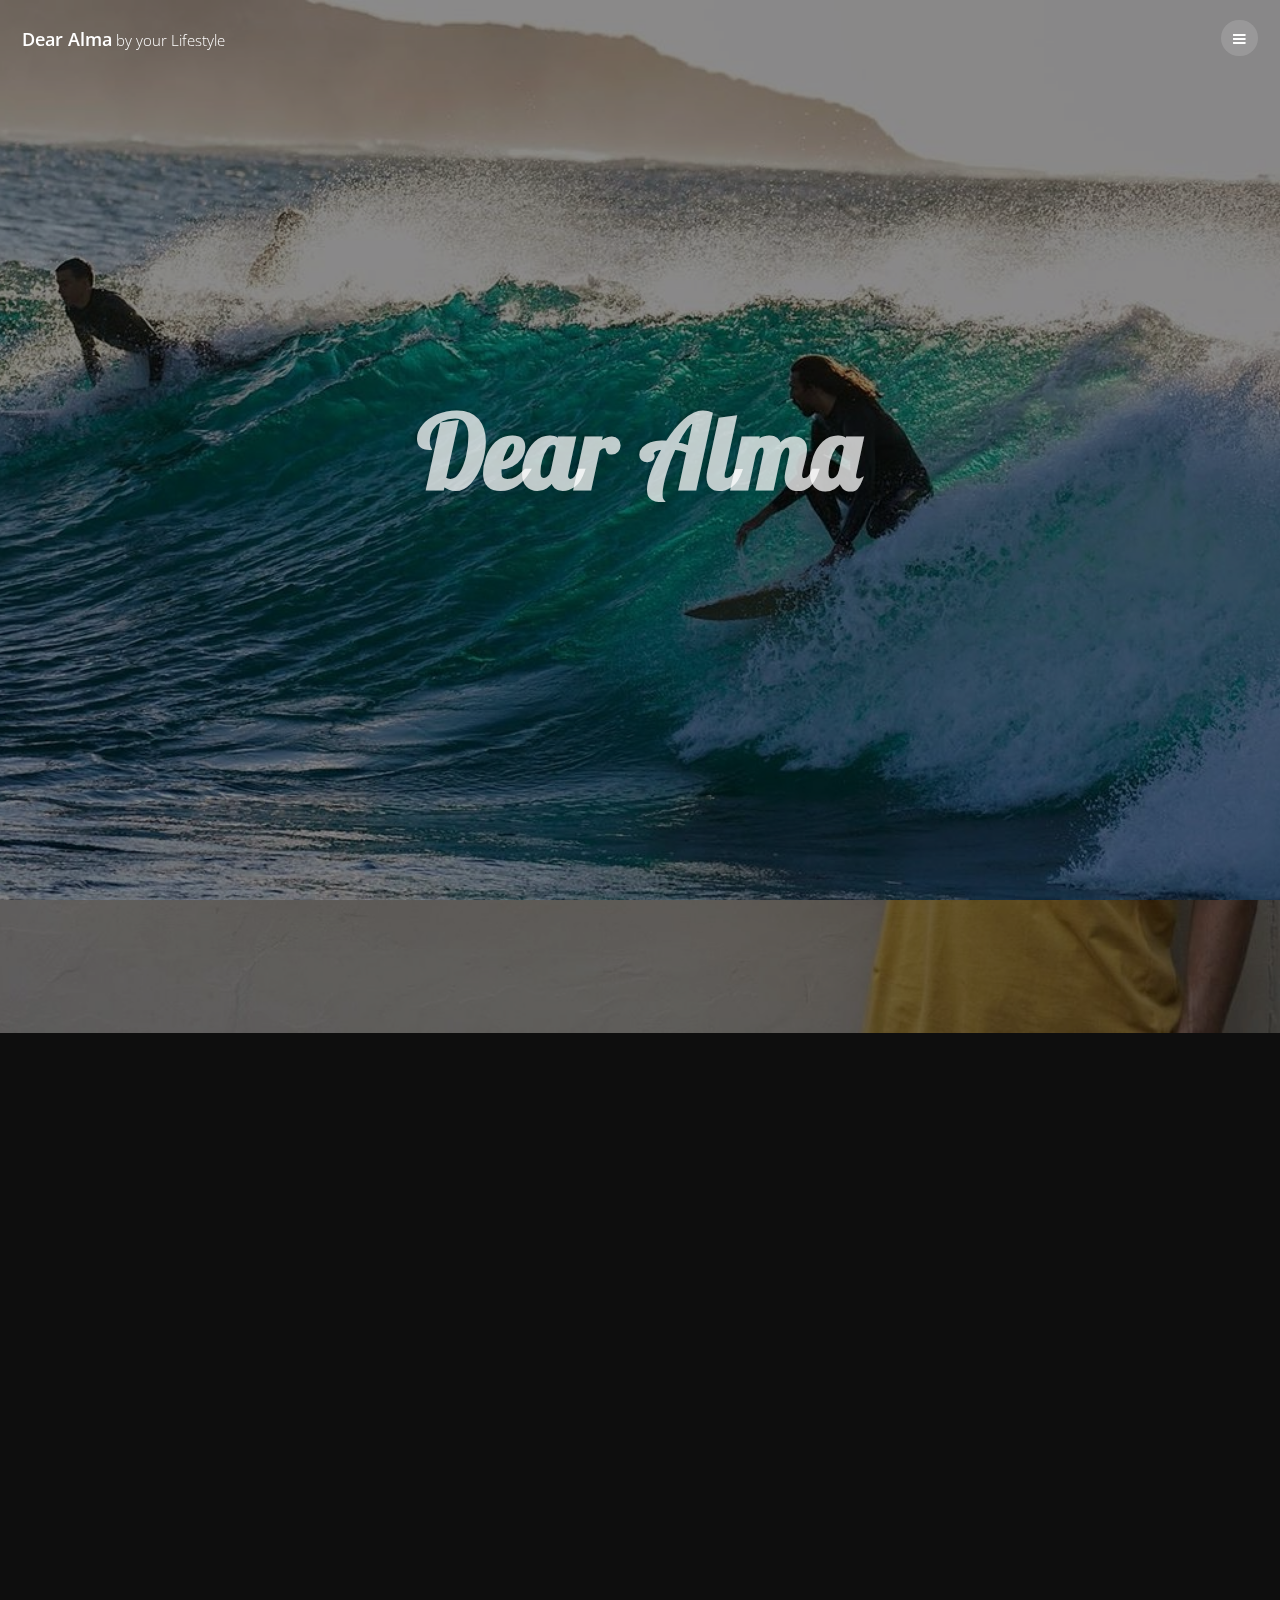
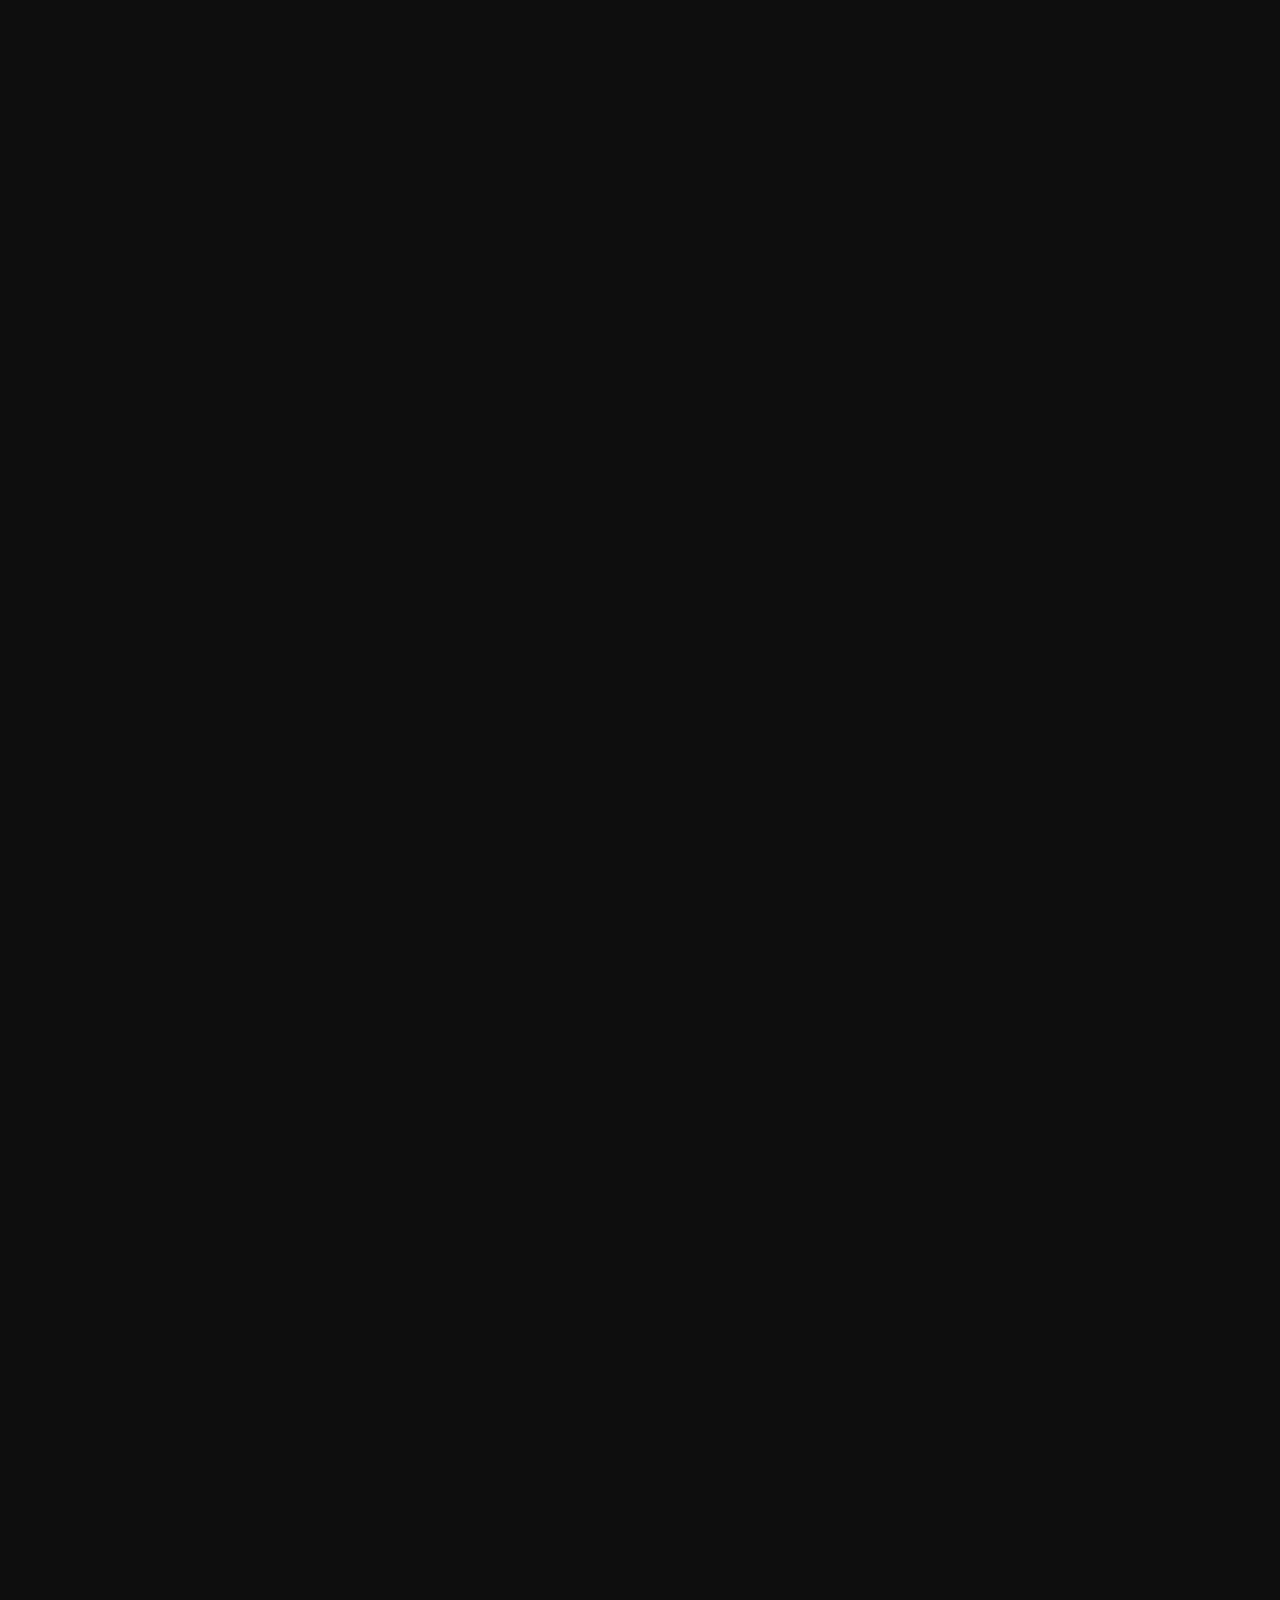
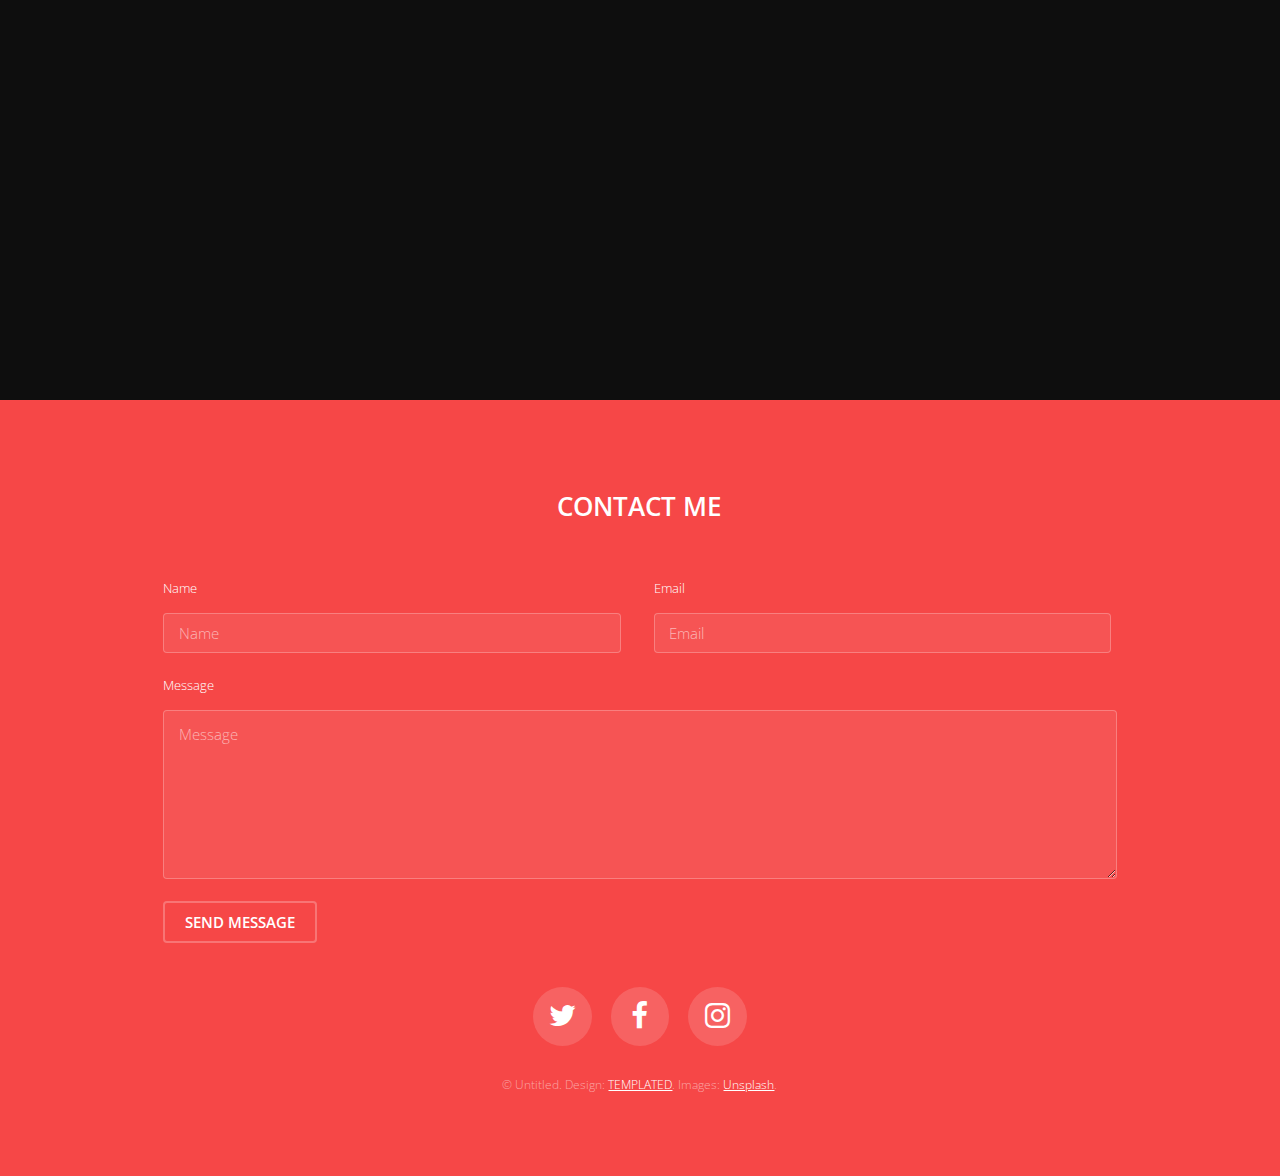
==== commit bbb4c69b: "Alterações nas section, definindo os novos escopos de cada um." ====
--- a/index.html
+++ b/index.html
@@ -16,6 +16,7 @@
 		<!-- Header -->
 			<header id="header">
 				<div class="logo"><a href="index.html">Dear Alma<span> by your Lifestyle</span></a></div>
+				<!-- TODO: colocar ícones no header -->
 				<a href="#menu"><span>Menu</span></a>
 			</header>
 
@@ -28,13 +29,13 @@
 				</ul>
 			</nav>
 
-		<!-- Banner -->
+		<!-- Banner -->	
 		<!--
 			Note: To show a background image, set the "data-bg" attribute below
 			to the full filename of your image. This is used in each section to set
 			the background image.
 		-->
-			<section id="banner" class="bg-img" data-bg="banner.jpg">
+			<section id="banner" class="bg-img" data-bg="surfDearAlma.jpg">
 				<div class="inner">
 					<header>
 						<h1>Dear Alma</h1>
@@ -44,15 +45,42 @@
 			</section>
 
 		<!-- One -->
-			<section id="one" class="wrapper post bg-img" data-bg="banner2.jpg">
+			<section id="one" class="wrapper post bg-img" data-bg="IMG-20200129-WA0032.jpg">
 				<div class="inner">
 					<article class="box">
 						<header>
-							<h2>Nibh non lobortis mus nibh</h2>
-							<p>01.01.2017</p>
+							<!-- <h2>By Your Lifestyle</h2> -->
+							<p class="secSubTitle">We Help People To Express Themselfs</p>
 						</header>
-						<div class="content">
-							<p>Scelerisque enim mi curae erat ultricies lobortis donec velit in per cum consectetur purus a enim platea vestibulum lacinia et elit ante scelerisque vestibulum. At urna condimentum sed vulputate a duis in senectus ullamcorper lacus cubilia consectetur odio proin sociosqu a parturient nam ac blandit praesent aptent. Eros dignissim mus mauris a natoque ad suspendisse nulla a urna in tincidunt tristique enim arcu litora scelerisque eros suspendisse.</p>
+						<div class="content" >
+							<div class="row">
+								<div class="8u 12u$(small)">
+							<blockquote>
+								Acreditamos que a forma como você se veste expressa quem você é.
+								Fundados nas Northens Beaches (Sydney), trazendo mais você para o resto do mundo.
+								Esportes radicais, surf, skate... Somos resultado do seu Lifestyle.
+								<p style="text-align: right; margin-top:1em;font-weight: bolder;">- "Dear Alma"</p>
+							</blockquote>
+						</div>
+						<div class="4u 12u$(small)">
+							<dl>
+								<dt>Título 1</dt>
+								<dd>ojiasd ioasd jioas ao sad asdasd asdasd asd shd ushaduishadasdasd asd asd asdasd asd asd asd as usa hdsu ahdisdhad hau shud shd ha dhu sdhui sdhaa</dd>
+							</dl>
+						</div>
+						</div>
+							<!-- <div class="row">
+								<div class="6u 12u$(small)">
+									
+									<p class="font-size:'1.3em'" style="text-align: left;">Acreditamos que a forma como você se veste expressa quem você é. </p>
+									<p style="text-align: left;">Fundados nas Northens Beaches (Sydney), trazendo mais você para o resto do mundo. </p>
+									<p style="text-align: left;">Esportes radicais, surf, skate... Somos resultado do seu Lifestyle.</p>
+									<p>- **Descrever o que compoem isso: cultura, vida, rotina, como é feito a producao, no que investe e acredita** -</p>
+								</div>
+								<div class="6u 12u$(small)">
+									<p>Acreditamos na cultura local e investimos nisso. Apoiando novos surfistas e trazendo o surf para quem quiser conhecer.</p>
+								</div>
+							</div> -->
 						</div>
 						<footer>
 							<a href="generic.html" class="button alt">Learn More</a>
@@ -63,14 +91,133 @@
 			</section>
 
 		<!-- Two -->
-			<section id="two" class="wrapper post bg-img" data-bg="banner5.jpg">
+		<section id="two" class="wrapper post bg-img" data-bg="Untitled.png">
+			<div class="inner">
+				<article class="box">
+					<header>
+						<!-- <h2>Be The Wave</h2> -->
+						<p class="secSubTitle">Be The Wave</p>
+					</header>
+					<div class="row">
+						<div class="4u 12u$(medium)">
+							<span class="image fit">
+								<img src="images/IMG-20200129-WA0015.jpg">
+							</span>	
+							<div>
+								<!-- <p class="secSubTitle">Hand Shape</p> -->
+								<blockquote style="font-weight:bold">Hand Shape</blockquote>
+
+								<!-- <h4>Hand Shape</h4> -->
+							</div>
+						</div>
+						<div class="4u 12u$(medium)">
+							<span class="image fit">
+								<img src="images/IMG-20200129-WA0015.jpg">
+							</span>	
+							<div>
+								<!-- <p class="secSubTitle">Made For You</p> -->
+								<blockquote style="font-weight:bold">Made For You</blockquote>
+
+								<!-- <h4>Made For You</h4> -->
+							</div>
+						</div>
+						<div class="4u 12u$(medium)">
+							<span class="image fit">
+								<img src="images/IMG-20200129-WA0015.jpg">
+							</span>	
+							<div>
+								<!-- <p class="secSubTitle">Unique Models</p> -->
+								<blockquote style="font-weight:bold">Unique Models</blockquote>
+								<!-- <h4>Unique Models</h4> -->
+							</div>
+						</div>
+					</div>
+					<footer>
+						<div class="row">
+						<div class="4u 12u$(medium)">
+							&nbsp;
+						</div>
+						<div class="4u 12u$(medium)">
+							&nbsp;
+						</div>
+						<div class="4u 12u$(medium)">
+						<a href="generic.html" class="button alt">Order Now</a>
+					</div>
+				</div>
+					</footer>
+				</article>
+			</div>
+			<a href="#three" class="more">Learn More</a>
+		</section>	
+
+		<!-- Three -->
+			<section id="three" class="wrapper post bg-img" data-bg="banner4.jpg">
 				<div class="inner">
 					<article class="box">
 						<header>
-							<h2>Mus elit a ultricies at</h2>
-							<p>12.21.2016</p>
+							
+						</header>
+						<div class="row">
+							<div class="4u 12u$(medium)">
+								<span class="image fit">
+									<img src="images/IMG-20200129-WA0034.jpg">
+								</span>	
+								<div>
+									<!-- <p class="secSubTitle">Hand Shape</p> -->
+									<blockquote style="font-weight:bold">Be Cool</blockquote>
+	
+									<!-- <h4>Hand Shape</h4> -->
+								</div>
+							</div>
+							<div class="4u 12u$(medium)">
+								<span class="image fit">
+									<img src="images/IMG-20200129-WA0034.jpg">
+								</span>	
+								<div>
+									<!-- <p class="secSubTitle">Made For You</p> -->
+									<blockquote style="font-weight:bold">Be Sexy</blockquote>
+	
+									<!-- <h4>Made For You</h4> -->
+								</div>
+							</div>
+							<div class="4u 12u$(medium)">
+								<span class="image fit">
+									<img src="images/IMG-20200129-WA0034.jpg">
+								</span>	
+								<div>
+									<!-- <p class="secSubTitle">Unique Models</p> -->
+									<blockquote style="font-weight:bold">Be More You</blockquote>
+									<!-- <h4>Unique Models</h4> -->
+								</div>
+							</div>
+						</div>
+						<footer>
+							<div class="row">
+							<div class="4u 12u$(medium)">
+								<a href="generic.html" class="button alt">Order Now</a>
+							</div>
+							<div class="4u 12u$(medium)">
+								&nbsp;
+							</div>
+							<div class="4u 12u$(medium)">
+								&nbsp;
+						</div>
+					</div>
+					</article>
+				</div>
+				<a href="#four" class="more">Learn More</a>
+			</section>
+
+		<!-- Four -->
+			<!-- <section id="four" class="wrapper post bg-img" data-bg="banner3.jpg">
+				<div class="inner">
+					<article class="box">
+						<header>
+							<h2>Section 4</h2>
+							<p>--.--.--</p>
 						</header>
 						<div class="content">
+							<p>Roupas, acessórios pranchas???</p>
 							<p>Scelerisque enim mi curae erat ultricies lobortis donec velit in per cum consectetur purus a enim platea vestibulum lacinia et elit ante scelerisque vestibulum. At urna condimentum sed vulputate a duis in senectus ullamcorper lacus cubilia consectetur odio proin sociosqu a parturient nam ac blandit praesent aptent. Eros dignissim mus mauris a natoque ad suspendisse nulla a urna in tincidunt tristique enim arcu litora scelerisque eros suspendisse.</p>
 						</div>
 						<footer>
@@ -78,45 +225,7 @@
 						</footer>
 					</article>
 				</div>
-				<a href="#three" class="more">Learn More</a>
-			</section>
-
-		<!-- Three -->
-			<section id="three" class="wrapper post bg-img" data-bg="banner4.jpg">
-				<div class="inner">
-					<article class="box">
-						<header>
-							<h2>Varius a cursus aliquet</h2>
-							<p>11.11.2016</p>
-						</header>
-						<div class="content">
-							<p>Scelerisque enim mi curae erat ultricies lobortis donec velit in per cum consectetur purus a enim platea vestibulum lacinia et elit ante scelerisque vestibulum. At urna condimentum sed vulputate a duis in senectus ullamcorper lacus cubilia consectetur odio proin sociosqu a parturient nam ac blandit praesent aptent. Eros dignissim mus mauris a natoque ad suspendisse nulla a urna in tincidunt tristique enim arcu litora scelerisque eros suspendisse.</p>
-						</div>
-						<footer>
-							<a href="generic.html" class="button alt">Learn More</a>
-						</footer>
-					</article>
-				</div>
-				<a href="#four" class="more">Learn More</a>
-			</section>
-
-		<!-- Four -->
-			<section id="four" class="wrapper post bg-img" data-bg="banner3.jpg">
-				<div class="inner">
-					<article class="box">
-						<header>
-							<h2>Luctus blandit mi lectus in nascetur</h2>
-							<p>10.30.2016</p>
-						</header>
-						<div class="content">
-							<p>Scelerisque enim mi curae erat ultricies lobortis donec velit in per cum consectetur purus a enim platea vestibulum lacinia et elit ante scelerisque vestibulum. At urna condimentum sed vulputate a duis in senectus ullamcorper lacus cubilia consectetur odio proin sociosqu a parturient nam ac blandit praesent aptent. Eros dignissim mus mauris a natoque ad suspendisse nulla a urna in tincidunt tristique enim arcu litora scelerisque eros suspendisse.</p>
-						</div>
-						<footer>
-							<a href="generic.html" class="button alt">Learn More</a>
-						</footer>
-					</article>
-				</div>
-			</section>
+			</section> -->
 
 		<!-- Footer -->
 			<footer id="footer">
--- a/assets/css/main.css
+++ b/assets/css/main.css
@@ -3,9 +3,7 @@
 @import url("https://fonts.googleapis.com/css?family=Lobster|Open+Sans:300,400,600,700,800");
 
 /*
-	Road Trip by TEMPLATED
-	templated.co @templatedco
-	Released for free under the Creative Commons Attribution 3.0 license (templated.co/license)
+	Arrhive
 */
 
 /* Reset */
@@ -4428,4 +4426,11 @@
 				padding: 3em 0 1em 0;
 			}
 
+		}
+
+
+		/* My adaptations */
+		.secSubTitle {
+			font-size: 1.5em;
+			font-weight: bolder;
 		}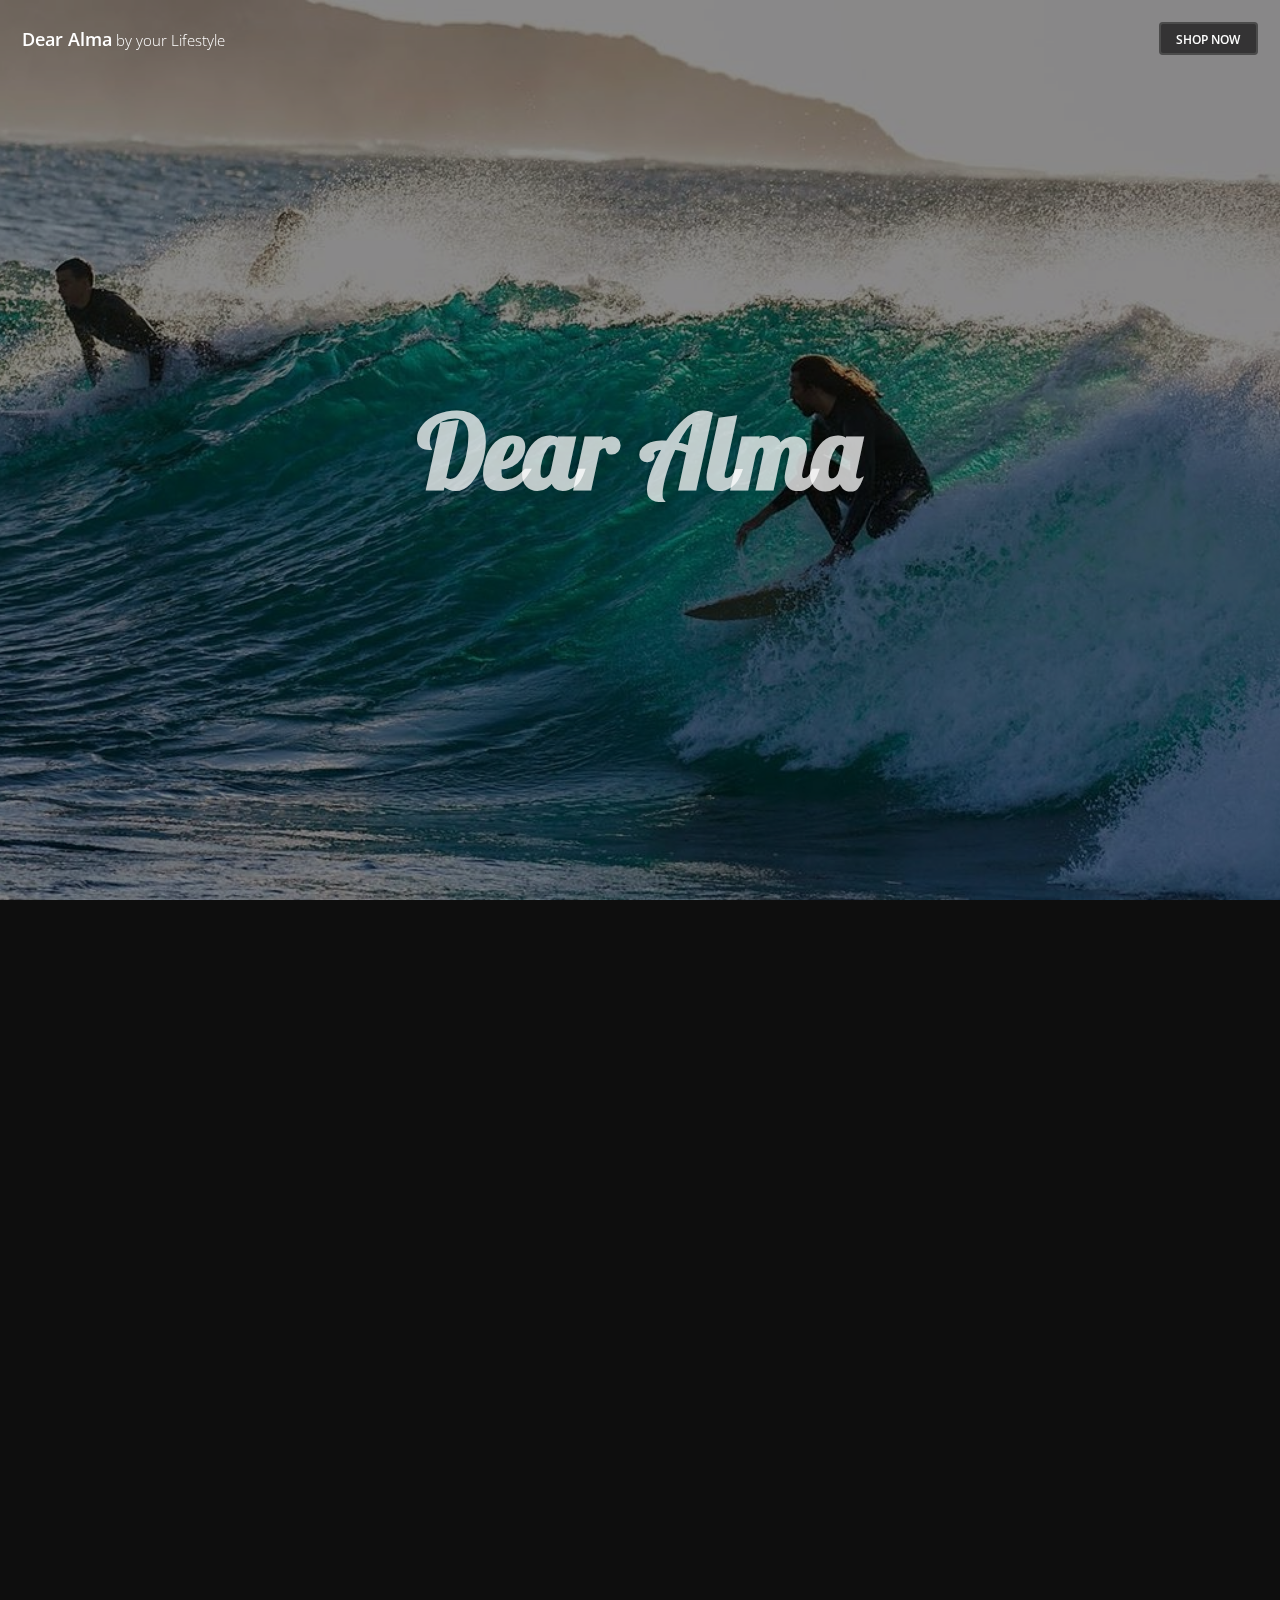
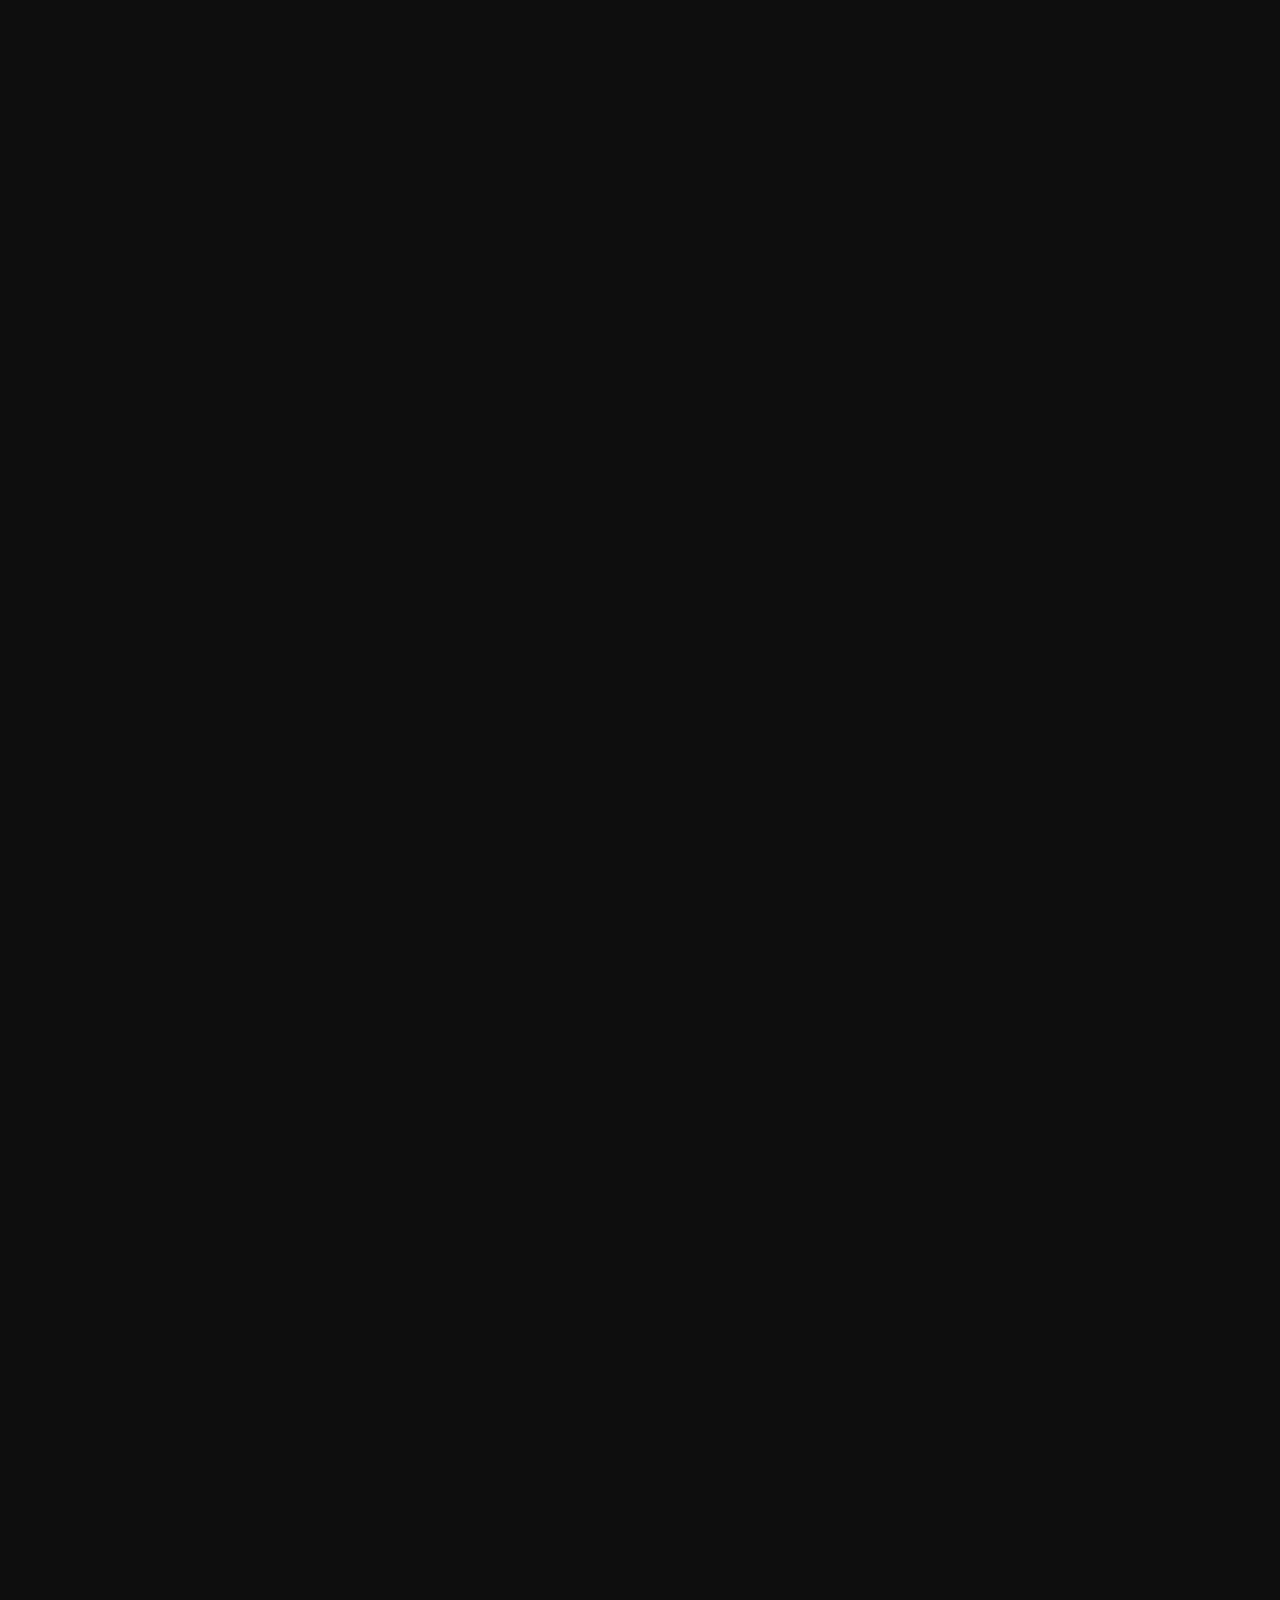
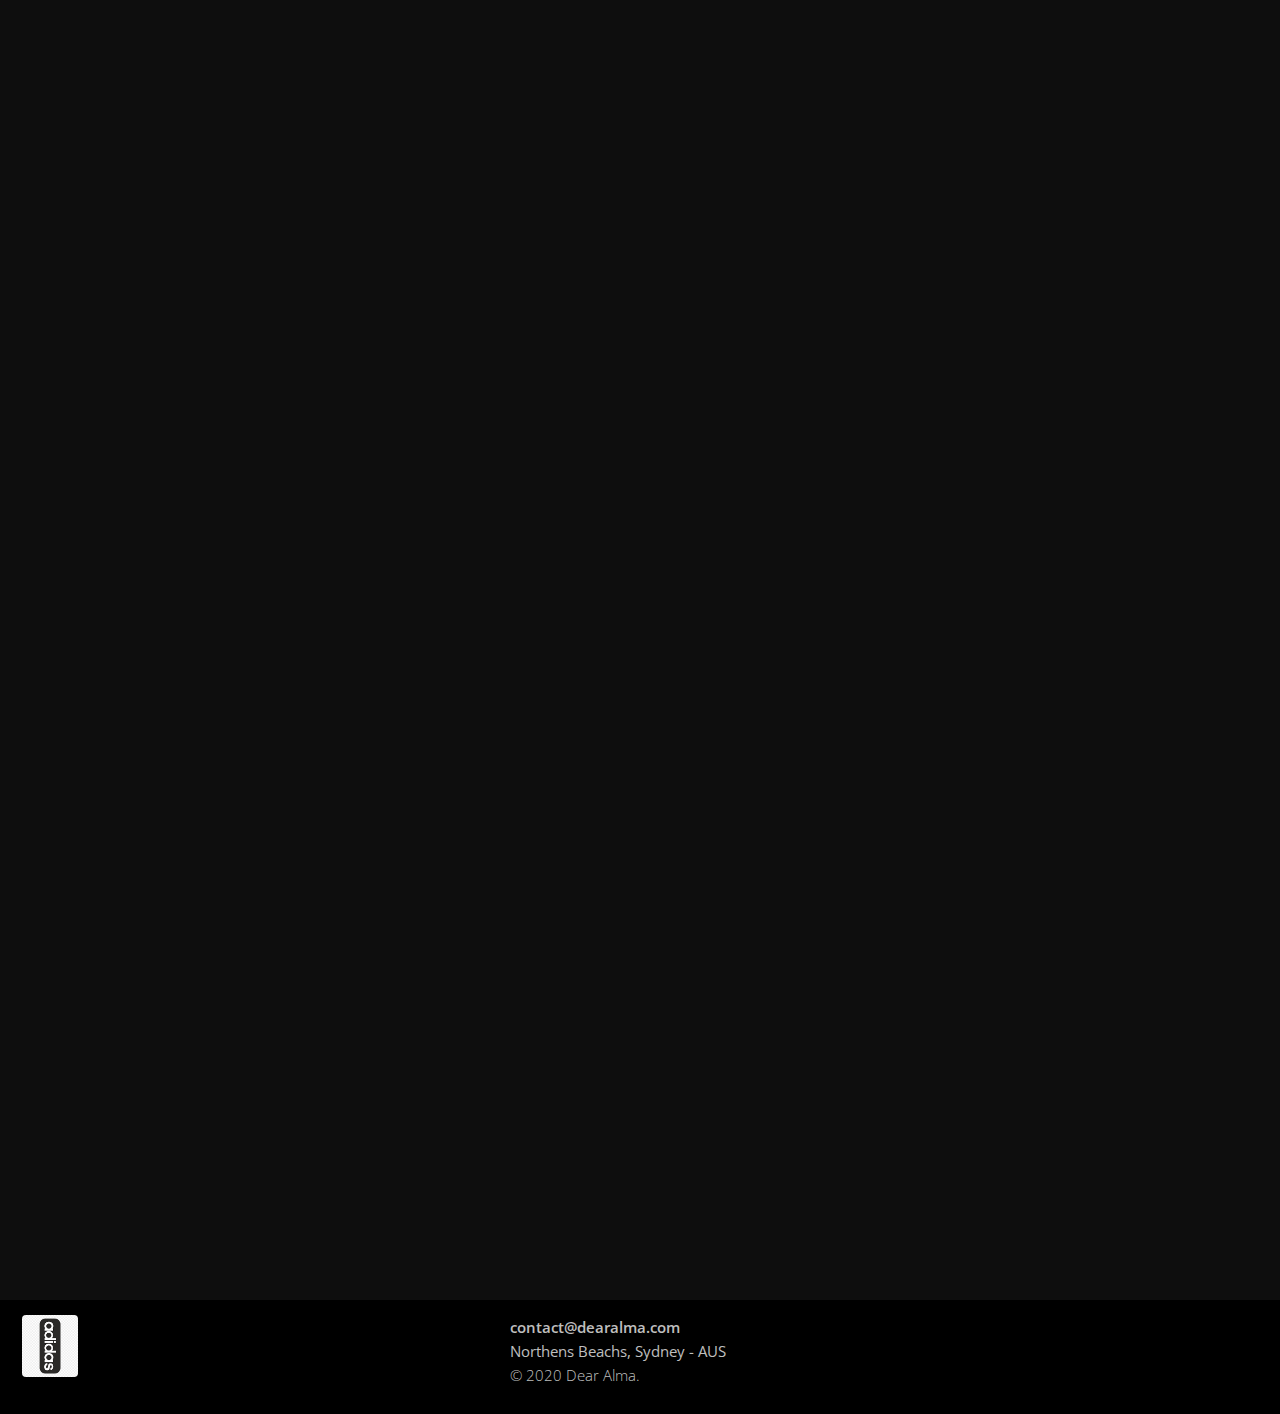
==== commit 95c65461: "Imagens definidas, rodape e header. Imagens pesada" ====
--- a/index.html
+++ b/index.html
@@ -1,60 +1,49 @@
 <!DOCTYPE HTML>
-<!--
-	Road Trip by TEMPLATED
-	templated.co @templatedco
-	Released for free under the Creative Commons Attribution 3.0 license (templated.co/license)
--->
 <html>
-	<head>
-		<title>Dear Alma</title>
-		<meta charset="utf-8" />
-		<meta name="viewport" content="width=device-width, initial-scale=1" />
-		<link rel="stylesheet" href="assets/css/main.css" />
-	</head>
-	<body>
-
-		<!-- Header -->
-			<header id="header">
-				<div class="logo"><a href="index.html">Dear Alma<span> by your Lifestyle</span></a></div>
-				<!-- TODO: colocar ícones no header -->
-				<a href="#menu"><span>Menu</span></a>
+
+<head>
+	<title>Dear Alma</title>
+	<meta charset="utf-8" />
+	<meta name="viewport" content="width=device-width, initial-scale=1" />
+	<link rel="stylesheet" href="https://cdnjs.cloudflare.com/ajax/libs/font-awesome/4.7.0/css/font-awesome.min.css">
+	<link rel="stylesheet" href="assets/css/main.css" />
+</head>
+
+<body>
+
+	<!-- Header -->
+	<header id="header">
+		<div class="logo">
+			<a href="index.html">Dear Alma<span> by your Lifestyle</span></a>
+		</div>
+		<!-- TODO: colocar ícones no header -->
+		<a id="goShop" class="button alt small special" href="http://shop.dearalma.com">Shop Now</a>
+	</header>
+
+	<!-- Banner -->
+	<!-- Note: To show a background image, set the "data-bg" attribute below
+		to the full filename of your image. This is used in each section to set
+		the background image. -->
+
+	<section id="banner" class="bg-img" data-bg="surfDearAlma.jpg">
+		<div class="inner">
+			<header>
+				<h1>Dear Alma</h1>
 			</header>
-
-		<!-- Nav -->
-			<nav id="menu">
-				<ul class="links">
-					<li><a href="index.html">Home</a></li>
-					<li><a href="generic.html">Generic</a></li>
-					<li><a href="elements.html">Elements</a></li>
-				</ul>
-			</nav>
-
-		<!-- Banner -->	
-		<!--
-			Note: To show a background image, set the "data-bg" attribute below
-			to the full filename of your image. This is used in each section to set
-			the background image.
-		-->
-			<section id="banner" class="bg-img" data-bg="surfDearAlma.jpg">
-				<div class="inner">
-					<header>
-						<h1>Dear Alma</h1>
-					</header>
-				</div>
-				<a href="#one" class="more">Learn More</a>
-			</section>
-
-		<!-- One -->
-			<section id="one" class="wrapper post bg-img" data-bg="IMG-20200129-WA0032.jpg">
-				<div class="inner">
-					<article class="box">
-						<header>
-							<!-- <h2>By Your Lifestyle</h2> -->
-							<p class="secSubTitle">We Help People To Express Themselfs</p>
-						</header>
-						<div class="content" >
-							<div class="row">
-								<div class="8u 12u$(small)">
+		</div>
+		<a href="#one" class="more">Learn More</a>
+	</section>
+
+	<!-- One -->
+	<section id="one" class="wrapper post bg-img" data-bg="band.jpg">
+		<div class="inner">
+			<article class="box">
+				<header>
+					<p class="secSubTitle">We Help People To Express Themselfs</p>
+				</header>
+				<div class="content">
+					<div class="row">
+						<div class="8u 12u$(small)">
 							<blockquote>
 								Acreditamos que a forma como você se veste expressa quem você é.
 								Fundados nas Northens Beaches (Sydney), trazendo mais você para o resto do mundo.
@@ -65,213 +54,185 @@
 						<div class="4u 12u$(small)">
 							<dl>
 								<dt>Título 1</dt>
-								<dd>ojiasd ioasd jioas ao sad asdasd asdasd asd shd ushaduishadasdasd asd asd asdasd asd asd asd as usa hdsu ahdisdhad hau shud shd ha dhu sdhui sdhaa</dd>
+								<dd>Living the Dream</dd>
+								<dd>Being The Dream</dd>
 							</dl>
 						</div>
-						</div>
-							<!-- <div class="row">
-								<div class="6u 12u$(small)">
-									
-									<p class="font-size:'1.3em'" style="text-align: left;">Acreditamos que a forma como você se veste expressa quem você é. </p>
-									<p style="text-align: left;">Fundados nas Northens Beaches (Sydney), trazendo mais você para o resto do mundo. </p>
-									<p style="text-align: left;">Esportes radicais, surf, skate... Somos resultado do seu Lifestyle.</p>
-									<p>- **Descrever o que compoem isso: cultura, vida, rotina, como é feito a producao, no que investe e acredita** -</p>
-								</div>
-								<div class="6u 12u$(small)">
-									<p>Acreditamos na cultura local e investimos nisso. Apoiando novos surfistas e trazendo o surf para quem quiser conhecer.</p>
-								</div>
-							</div> -->
-						</div>
-						<footer>
-							<a href="generic.html" class="button alt">Learn More</a>
-						</footer>
-					</article>
-				</div>
-				<a href="#two" class="more">Learn More</a>
-			</section>
-
-		<!-- Two -->
-		<section id="two" class="wrapper post bg-img" data-bg="Untitled.png">
-			<div class="inner">
-				<article class="box">
-					<header>
-						<!-- <h2>Be The Wave</h2> -->
-						<p class="secSubTitle">Be The Wave</p>
-					</header>
+					</div>
+				</div>
+				<footer>
+					<a href="http://shop.dearalma.com" class="button alt">Shop Now</a>
+				</footer>
+			</article>
+		</div>
+		<a href="#two" class="more">Learn More</a>
+	</section>
+
+	<!-- Two -->
+	<section id="two" class="wrapper post bg-img" data-bg="shaping.png">
+		<div class="inner">
+			<article class="box">
+				<header>
+					<p class="secSubTitle">Custom Surfboard</p>
+				</header>
+				<div class="row">
+					<div class="4u 12u$(medium)">
+						<span class="image fit">
+							<img src="images/prancha colorida.png">
+						</span>
+					</div>
+					<div class="4u 12u$(medium)">
+						<span class="image fit">
+							<img src="images/surfboard-victor-brown.png">
+						</span>
+					</div>
+					<div class="4u 12u$(medium)">
+						<span class="image fit">
+							<img src="images/prancha verde.png">
+						</span>
+					</div>
+					<div class="8u 12u$(medium)">
+						<div>
+							<blockquote style="text-align: left;font-weight: 400;">Pranchas de surf criadas e
+								desenvolvidas pelo shaper victor miranda.
+							</blockquote>
+						</div>
+					</div>
+					<div class="4u 12u$(medium)">
+						&nbsp;
+					</div>
+				</div>
+				<footer>
 					<div class="row">
 						<div class="4u 12u$(medium)">
-							<span class="image fit">
-								<img src="images/IMG-20200129-WA0015.jpg">
-							</span>	
-							<div>
-								<!-- <p class="secSubTitle">Hand Shape</p> -->
-								<blockquote style="font-weight:bold">Hand Shape</blockquote>
-
-								<!-- <h4>Hand Shape</h4> -->
-							</div>
-						</div>
-						<div class="4u 12u$(medium)">
-							<span class="image fit">
-								<img src="images/IMG-20200129-WA0015.jpg">
-							</span>	
-							<div>
-								<!-- <p class="secSubTitle">Made For You</p> -->
-								<blockquote style="font-weight:bold">Made For You</blockquote>
-
-								<!-- <h4>Made For You</h4> -->
-							</div>
-						</div>
-						<div class="4u 12u$(medium)">
-							<span class="image fit">
-								<img src="images/IMG-20200129-WA0015.jpg">
-							</span>	
-							<div>
-								<!-- <p class="secSubTitle">Unique Models</p> -->
-								<blockquote style="font-weight:bold">Unique Models</blockquote>
-								<!-- <h4>Unique Models</h4> -->
-							</div>
-						</div>
-					</div>
-					<footer>
-						<div class="row">
-						<div class="4u 12u$(medium)">
-							&nbsp;
-						</div>
-						<div class="4u 12u$(medium)">
-							&nbsp;
-						</div>
-						<div class="4u 12u$(medium)">
-						<a href="generic.html" class="button alt">Order Now</a>
-					</div>
-				</div>
-					</footer>
-				</article>
-			</div>
-			<a href="#three" class="more">Learn More</a>
-		</section>	
-
-		<!-- Three -->
-			<section id="three" class="wrapper post bg-img" data-bg="banner4.jpg">
-				<div class="inner">
-					<article class="box">
-						<header>
-							
-						</header>
-						<div class="row">
-							<div class="4u 12u$(medium)">
-								<span class="image fit">
-									<img src="images/IMG-20200129-WA0034.jpg">
-								</span>	
-								<div>
-									<!-- <p class="secSubTitle">Hand Shape</p> -->
-									<blockquote style="font-weight:bold">Be Cool</blockquote>
-	
-									<!-- <h4>Hand Shape</h4> -->
-								</div>
-							</div>
-							<div class="4u 12u$(medium)">
-								<span class="image fit">
-									<img src="images/IMG-20200129-WA0034.jpg">
-								</span>	
-								<div>
-									<!-- <p class="secSubTitle">Made For You</p> -->
-									<blockquote style="font-weight:bold">Be Sexy</blockquote>
-	
-									<!-- <h4>Made For You</h4> -->
-								</div>
-							</div>
-							<div class="4u 12u$(medium)">
-								<span class="image fit">
-									<img src="images/IMG-20200129-WA0034.jpg">
-								</span>	
-								<div>
-									<!-- <p class="secSubTitle">Unique Models</p> -->
-									<blockquote style="font-weight:bold">Be More You</blockquote>
-									<!-- <h4>Unique Models</h4> -->
-								</div>
-							</div>
-						</div>
-						<footer>
-							<div class="row">
-							<div class="4u 12u$(medium)">
-								<a href="generic.html" class="button alt">Order Now</a>
-							</div>
-							<div class="4u 12u$(medium)">
-								&nbsp;
-							</div>
-							<div class="4u 12u$(medium)">
-								&nbsp;
-						</div>
-					</div>
-					</article>
-				</div>
-				<a href="#four" class="more">Learn More</a>
-			</section>
-
-		<!-- Four -->
-			<!-- <section id="four" class="wrapper post bg-img" data-bg="banner3.jpg">
-				<div class="inner">
-					<article class="box">
-						<header>
-							<h2>Section 4</h2>
-							<p>--.--.--</p>
-						</header>
-						<div class="content">
-							<p>Roupas, acessórios pranchas???</p>
-							<p>Scelerisque enim mi curae erat ultricies lobortis donec velit in per cum consectetur purus a enim platea vestibulum lacinia et elit ante scelerisque vestibulum. At urna condimentum sed vulputate a duis in senectus ullamcorper lacus cubilia consectetur odio proin sociosqu a parturient nam ac blandit praesent aptent. Eros dignissim mus mauris a natoque ad suspendisse nulla a urna in tincidunt tristique enim arcu litora scelerisque eros suspendisse.</p>
-						</div>
-						<footer>
-							<a href="generic.html" class="button alt">Learn More</a>
-						</footer>
-					</article>
-				</div>
-			</section> -->
-
-		<!-- Footer -->
-			<footer id="footer">
-				<div class="inner">
-
-					<h2>Contact Me</h2>
-
-					<form action="#" method="post">
-
-						<div class="field half first">
-							<label for="name">Name</label>
-							<input name="name" id="name" type="text" placeholder="Name">
-						</div>
-						<div class="field half">
-							<label for="email">Email</label>
-							<input name="email" id="email" type="email" placeholder="Email">
-						</div>
-						<div class="field">
-							<label for="message">Message</label>
-							<textarea name="message" id="message" rows="6" placeholder="Message"></textarea>
-						</div>
-						<ul class="actions">
-							<li><input value="Send Message" class="button alt" type="submit"></li>
-						</ul>
-					</form>
-
-					<ul class="icons">
-						<li><a href="#" class="icon round fa-twitter"><span class="label">Twitter</span></a></li>
-						<li><a href="#" class="icon round fa-facebook"><span class="label">Facebook</span></a></li>
-						<li><a href="#" class="icon round fa-instagram"><span class="label">Instagram</span></a></li>
-					</ul>
-
-					<div class="copyright">
-						&copy; Untitled. Design: <a href="https://templated.co">TEMPLATED</a>. Images: <a href="https://unsplash.com">Unsplash</a>.
-					</div>
-
-				</div>
-			</footer>
-
-		<!-- Scripts -->
-			<script src="assets/js/jquery.min.js"></script>
-			<script src="assets/js/jquery.scrolly.min.js"></script>
-			<script src="assets/js/jquery.scrollex.min.js"></script>
-			<script src="assets/js/skel.min.js"></script>
-			<script src="assets/js/util.js"></script>
-			<script src="assets/js/main.js"></script>
-
-	</body>
+							&nbsp;
+						</div>
+						<div class="4u 12u$(medium)">
+							&nbsp;
+						</div>
+						<div class="4u 12u$(medium)">
+							<a href="http://shop.dearalma.com" class="button alt">Order Now</a>
+						</div>
+					</div>
+				</footer>
+			</article>
+		</div>
+		<a href="#three" class="more">Learn More</a>
+	</section>
+
+	<!-- Three -->
+	<section id="three" class="wrapper post bg-img" data-bg="skate.jpeg">
+		<div class="inner">
+			<article class="box">
+				<header>
+					<p class="secSubTitle">Styling</p>
+				</header>
+				<div class="row">
+					<div class="4u 12u$(medium)">
+						<span class="image fit">
+							<img src="images/WhatsApp Image 2020-04-07 at 6.28.03 PM (1).jpeg">
+						</span>
+						<!-- <div>
+									<blockquote style="font-weight:bold">Clothing</blockquote>
+								</div> -->
+					</div>
+					<div class="4u 12u$(medium)">
+						<span class="image fit">
+							<img src="images/shapes.png">
+						</span>
+						<!-- <div>
+									<blockquote style="font-weight:bold">Shape Board</blockquote>
+								</div> -->
+					</div>
+					<div class="4u 12u$(medium)">
+						<span class="image fit">
+							<img src="images/bici.jpg">
+						</span>
+						<!-- <div>
+									<blockquote style="font-weight:bold">Life Style</blockquote>
+								</div> -->
+					</div>
+					<div class="8u 12u$(medium)">
+						<div>
+							<blockquote style="text-align: left; font-weight: 400;">Diversidade de produtos, roupas,
+								shapes, vintage ou novas.
+							</blockquote>
+						</div>
+					</div>
+					<div class="4u 12u$(medium)">
+						&nbsp;
+					</div>
+				</div>
+				<footer>
+					<div class="row">
+						<div class="4u 12u$(medium)">
+							&nbsp;
+						</div>
+						<div class="4u 12u$(medium)">
+							&nbsp;
+						</div>
+						<div class="4u 12u$(medium)">
+							<a href="http://shop.dearalma.com" class="button alt">Order Now</a>
+						</div>
+					</div>
+			</article>
+		</div>
+		<a href="#four" class="more">Learn More</a>
+	</section>
+
+	<!-- Four -->
+	<section id="four" class="wrapper post bg-img" data-bg="background.png">
+		<div class="inner">
+			<article class="box">
+				<header>
+					<p class="secSubTitle">&nbsp;</p>
+				</header>
+				<div class="row">
+					<div id="instagram" class="5u 12u$(medium)">
+					</div>
+					<div id="instagram" class="2u 12u$(medium)">
+						&nbsp;
+					</div>
+					<div id="instagram2" class="5u 12u$(medium)">
+					</div>
+				</div>
+			</article>
+		</div>
+	</section>
+
+	<section id="five">
+		<div class="inner">
+			<article class="">
+				<div class="row">
+					<div class="6u 12u$(medium)">
+						<div class="copyright">
+							<span class="image fit" style="width: 12% !important;">
+								<img src="images/logofake.png">
+							</span>
+						</div>
+					</div>
+					<div class="6u 12u$(medium)">
+						<div style="font-weight: 600;">contact@dearalma.com</div>
+						<div style="font-weight: 400;">Northens Beachs, Sydney - AUS</div>
+						<div style="font-weight: 200;" class="copyright">
+							&copy; 2020 Dear Alma.
+						</div>
+					</div>
+				</div>
+			</article>
+		</div>
+	</section>
+
+
+	<!-- Scripts -->
+	<script src="assets/js/jquery.min.js"></script>
+	<script src="assets/js/jquery.scrolly.min.js"></script>
+	<script src="assets/js/jquery.scrollex.min.js"></script>
+	<script src="assets/js/skel.min.js"></script>
+	<script src="assets/js/util.js"></script>
+	<script src="assets/js/_util.js"></script>
+	<script src="assets/js/main.js"></script>
+
+</body>
+
 </html>--- a/assets/css/main.css
+++ b/assets/css/main.css
@@ -2025,7 +2025,7 @@
 		input[type="button"].special,
 		button.special,
 		.button.special {
-			background-color: #F64747;
+			background-color: #0000009e;
 			color: #ffffff !important;
 		}
 
@@ -2034,7 +2034,8 @@
 			input[type="button"].special:hover,
 			button.special:hover,
 			.button.special:hover {
-				background-color: #f75f5f;
+				background-color: #46464600;
+				/* border: 1px solid rgba(175, 50, 50, 0.589); */
 			}
 
 			input[type="submit"].special:active,
@@ -2042,7 +2043,7 @@
 			input[type="button"].special:active,
 			button.special:active,
 			.button.special:active {
-				background-color: #f52f2f;
+				background-color: #46464600;
 			}
 
 /* Flex */
@@ -3336,7 +3337,7 @@
 
 		#header.alt {
 			top: 0;
-			background: #F64747;
+			background: rgb(0, 0, 0);
 		}
 
 		#header .logo {
@@ -3373,7 +3374,7 @@
 			-ms-transition: color 0.2s ease-in-out;
 			transition: color 0.2s ease-in-out;
 			display: inline-block;
-			color: inherit;
+			color: #FFF;
 			text-decoration: none;
 		}
 
@@ -3389,6 +3390,18 @@
 				text-align: center;
 			}
 
+			#header > a[href="#goShop"] {
+				text-decoration: none;
+				-webkit-tap-highlight-color: transparent;
+				background: rgba(255, 255, 255, 0.15);
+				border-radius: 100%;
+				height: 2.5em;
+				width: 2.5em;
+				line-height: 2.5em;
+				color: #FFF;
+				text-align: center;
+			}
+
 				#header > a[href="#menu"]:before {
 					content: "";
 					-moz-osx-font-smoothing: grayscale;
@@ -3399,13 +3412,32 @@
 					text-transform: none !important;
 				}
 
+				#header > a[href="#goShop"]:before {
+					-moz-osx-font-smoothing: grayscale;
+					-webkit-font-smoothing: antialiased;
+					font-family: FontAwesome;
+					font-style: normal;
+					font-weight: normal;
+					text-transform: none !important;
+				}
+
 				#header > a[href="#menu"]:hover {
 					color: rgba(255, 255, 255, 0.25);
 					background: none;
 					box-shadow: 0 0 0 1px rgba(255, 255, 255, 0.25);
 				}
 
+				#header > a[href="#goShop"]:hover {
+					color: rgba(255, 255, 255, 0.25);
+					background: none;
+					box-shadow: 0 0 0 1px rgba(255, 255, 255, 0.25);
+				}
+
 				#header > a[href="#menu"]:before {
+					margin: 0;
+				}
+
+				#header > a[href="#goShop"]:before {
 					margin: 0;
 				}
 
@@ -3465,7 +3497,7 @@
 		-ms-transition: -ms-transform 0.5s ease, box-shadow 0.5s ease, visibility 0.5s;
 		transition: transform 0.5s ease, box-shadow 0.5s ease, visibility 0.5s;
 		-webkit-overflow-scrolling: touch;
-		background: #f64242;
+		background: #000000;
 		box-shadow: none;
 		color: #ffffff;
 		height: 100%;
@@ -3572,6 +3604,9 @@
 		@media screen and (max-width: 736px) {
 
 			#menu {
+				padding: 2.5em 1.75em;
+			}
+			#goShop {
 				padding: 2.5em 1.75em;
 			}
 
@@ -4174,13 +4209,21 @@
 
 		}
 
+
+		#five {
+			background-color: rgb(0, 0, 0);
+			/* color: #000000; */
+			padding: 1em 1em 0.5em 1.5em;
+			background: rgb(0, 0, 0);
+		}
+
 /* Footer */
 
 	#footer {
-		background-color: #F64747;
-		color: #fdd1d1;
-		padding: 6em 0 4em 0;
-		background: #F64747;
+		background-color: rgb(0, 0, 0);
+		color: #000000;
+		/* padding: 6em 0 4em 0; */
+		background: rgb(0, 0, 0);
 	}
 
 		#footer input, #footer select, #footer textarea {
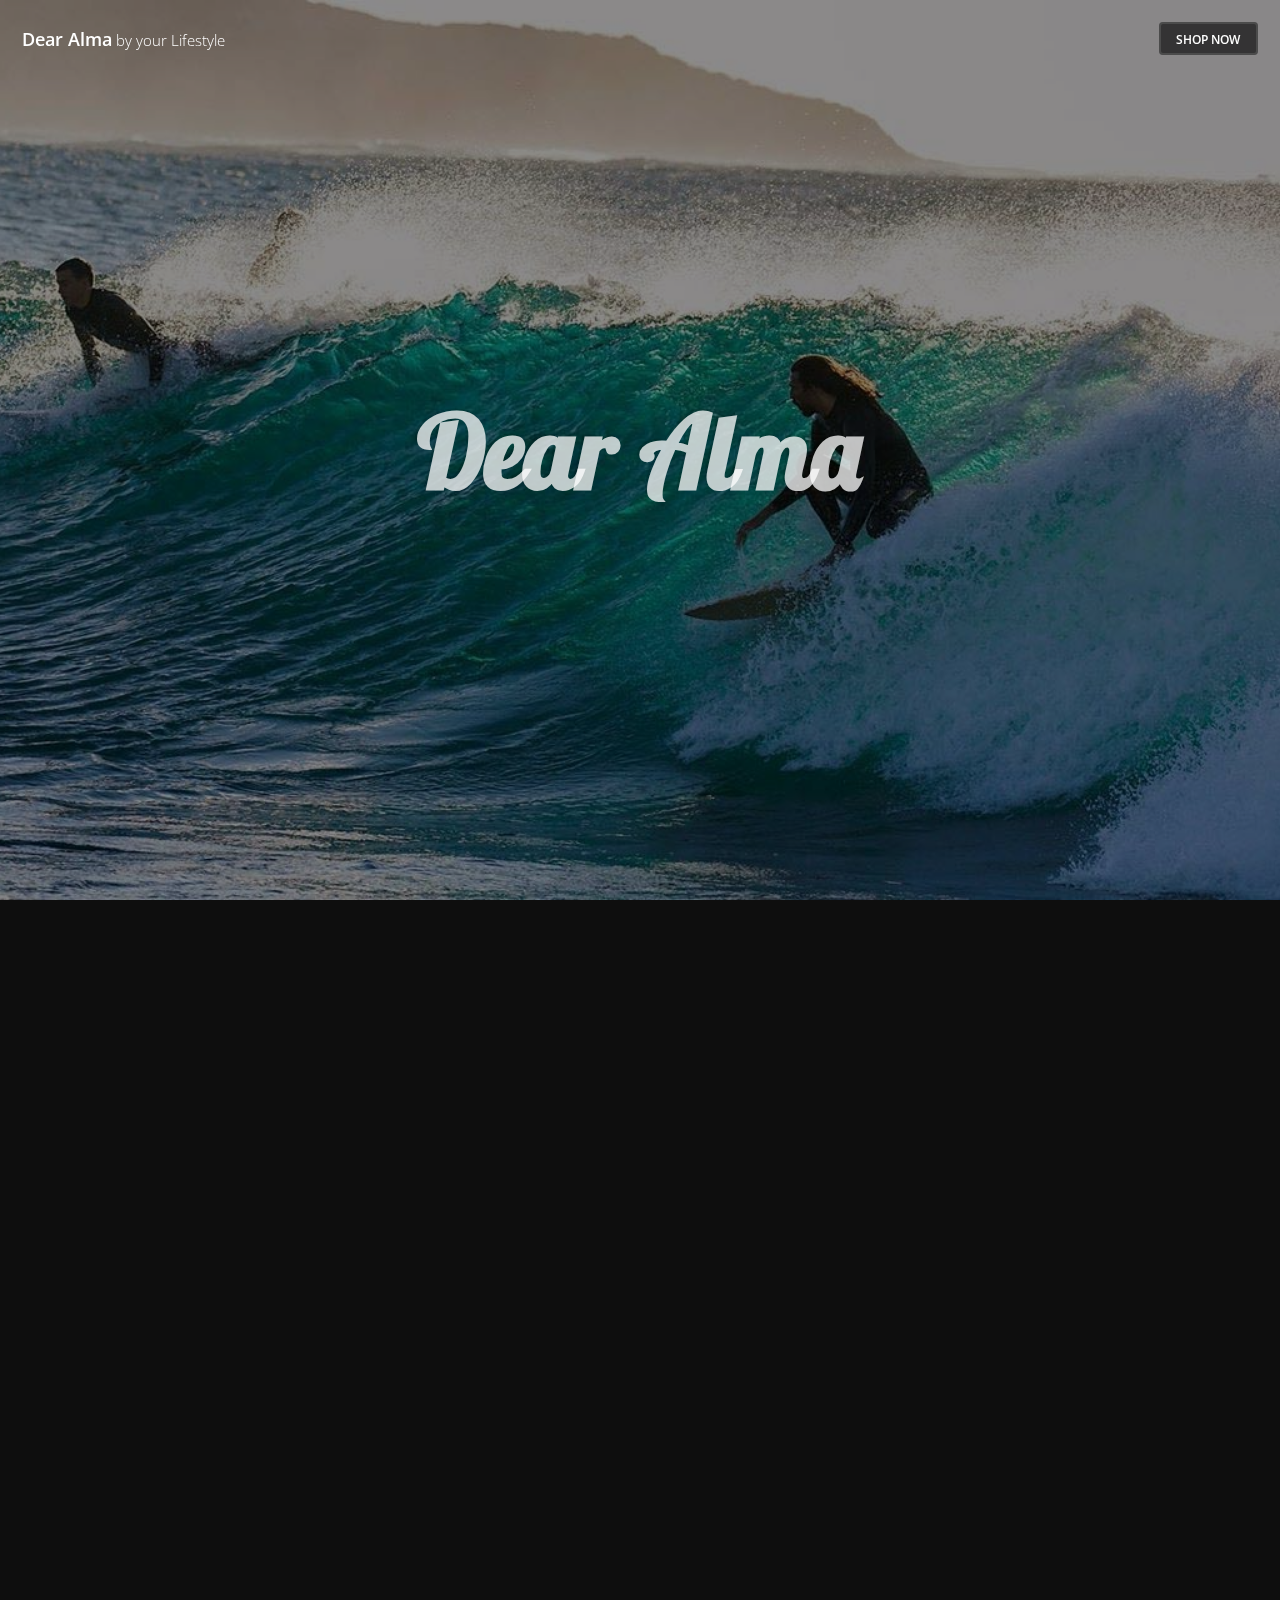
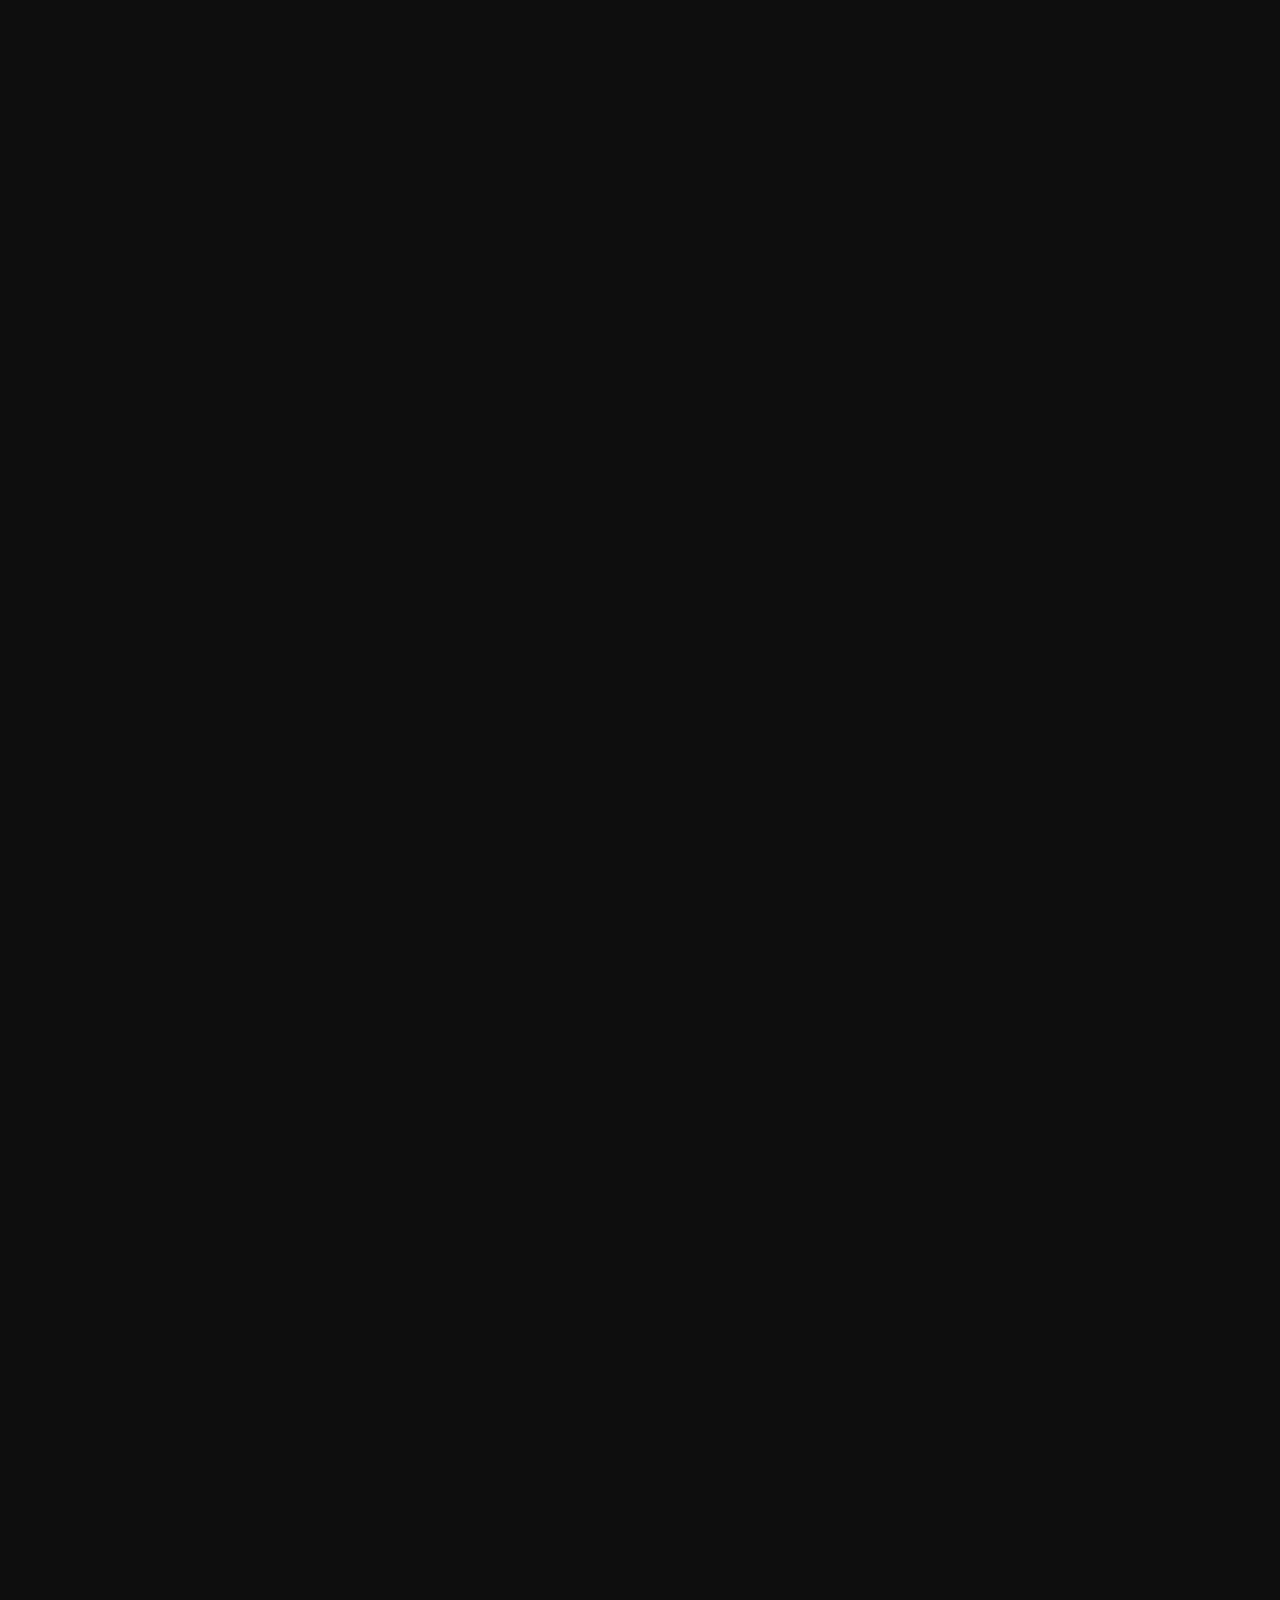
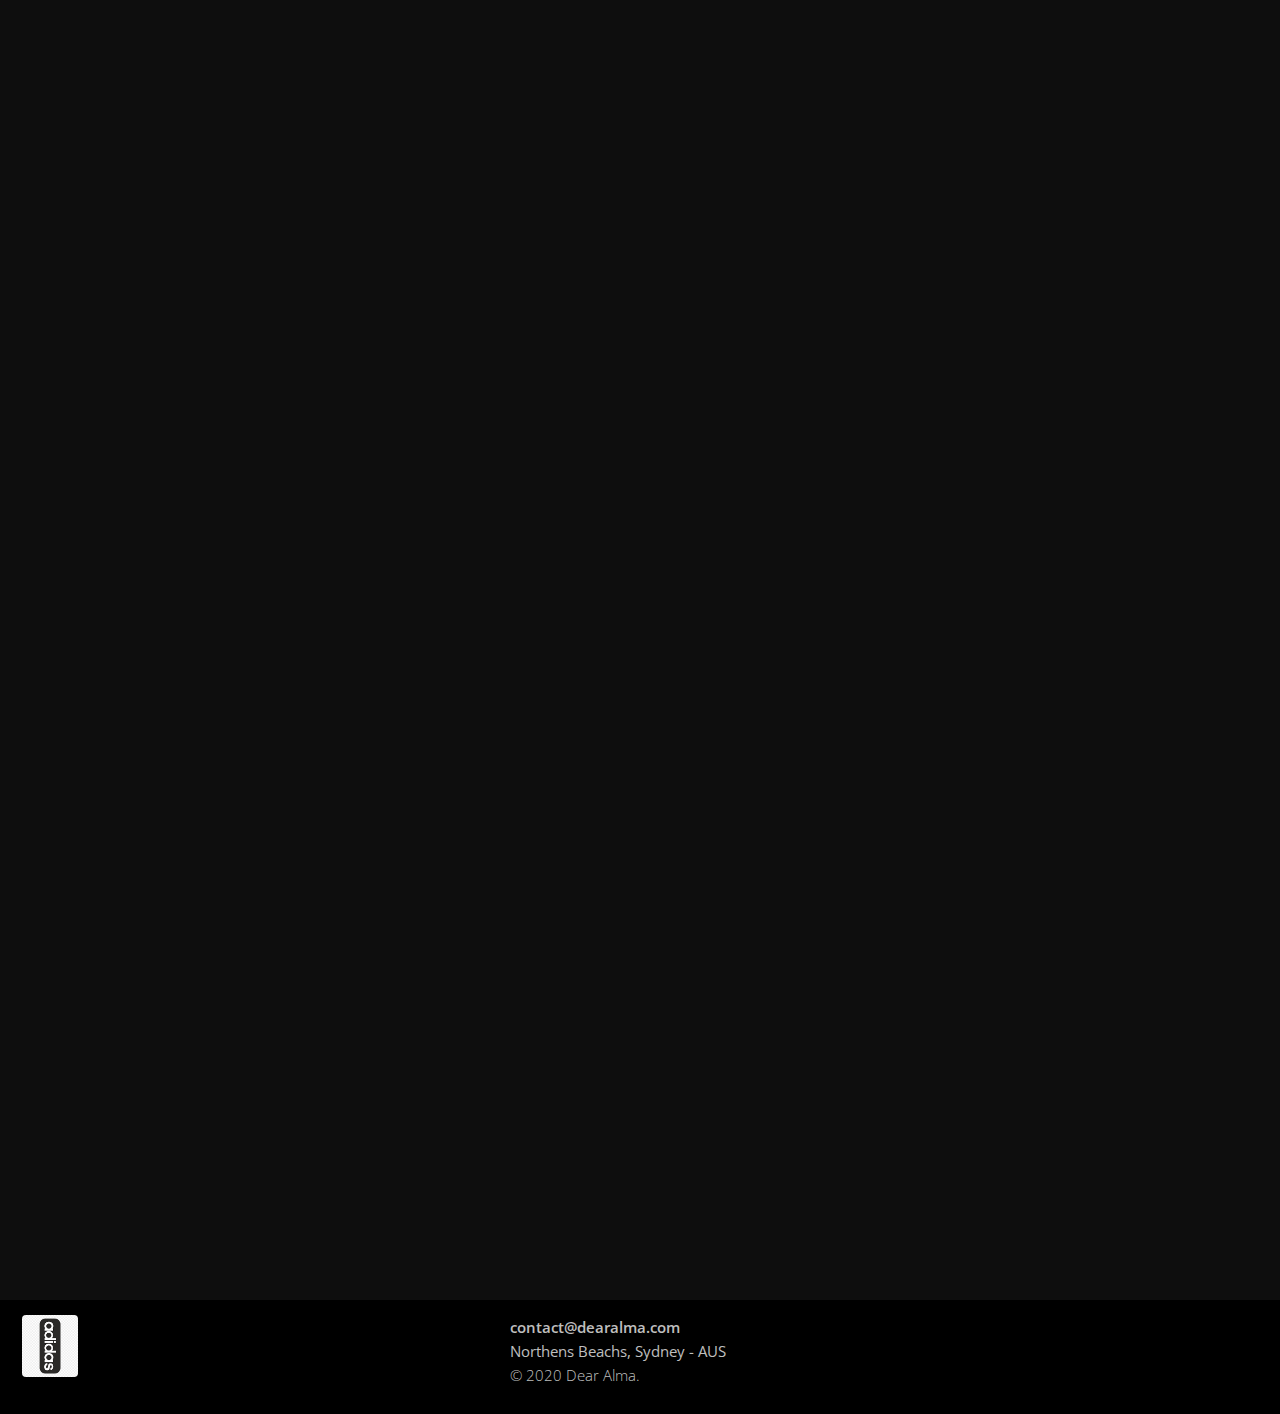
==== commit 21e6ca85: "Alterado a dimensão das imagens" ====
--- a/index.html
+++ b/index.html
@@ -25,7 +25,7 @@
 		to the full filename of your image. This is used in each section to set
 		the background image. -->
 
-	<section id="banner" class="bg-img" data-bg="surfDearAlma.jpg">
+	<section id="banner" class="bg-img" data-bg="surf-home.jpg">
 		<div class="inner">
 			<header>
 				<h1>Dear Alma</h1>
@@ -35,7 +35,7 @@
 	</section>
 
 	<!-- One -->
-	<section id="one" class="wrapper post bg-img" data-bg="band.jpg">
+	<section id="one" class="wrapper post bg-img" data-bg="band-about-us.JPG">
 		<div class="inner">
 			<article class="box">
 				<header>
@@ -69,7 +69,7 @@
 	</section>
 
 	<!-- Two -->
-	<section id="two" class="wrapper post bg-img" data-bg="shaping.png">
+	<section id="two" class="wrapper post bg-img" data-bg="shaping-surf-section.jpg">
 		<div class="inner">
 			<article class="box">
 				<header>
@@ -78,17 +78,17 @@
 				<div class="row">
 					<div class="4u 12u$(medium)">
 						<span class="image fit">
-							<img src="images/prancha colorida.png">
-						</span>
-					</div>
-					<div class="4u 12u$(medium)">
-						<span class="image fit">
-							<img src="images/surfboard-victor-brown.png">
-						</span>
-					</div>
-					<div class="4u 12u$(medium)">
-						<span class="image fit">
-							<img src="images/prancha verde.png">
+							<img src="images/surfboard1-color.jpg">
+						</span>
+					</div>
+					<div class="4u 12u$(medium)">
+						<span class="image fit">
+							<img src="images/surfboard2-brown.jpg">
+						</span>
+					</div>
+					<div class="4u 12u$(medium)">
+						<span class="image fit">
+							<img src="images/surfboard3-green.jpg">
 						</span>
 					</div>
 					<div class="8u 12u$(medium)">
@@ -121,7 +121,7 @@
 	</section>
 
 	<!-- Three -->
-	<section id="three" class="wrapper post bg-img" data-bg="skate.jpeg">
+	<section id="three" class="wrapper post bg-img" data-bg="skate-clothes-section.jpeg">
 		<div class="inner">
 			<article class="box">
 				<header>
@@ -130,7 +130,7 @@
 				<div class="row">
 					<div class="4u 12u$(medium)">
 						<span class="image fit">
-							<img src="images/WhatsApp Image 2020-04-07 at 6.28.03 PM (1).jpeg">
+							<img src="images/cloth1-clothes-section.jpg">
 						</span>
 						<!-- <div>
 									<blockquote style="font-weight:bold">Clothing</blockquote>
@@ -138,7 +138,7 @@
 					</div>
 					<div class="4u 12u$(medium)">
 						<span class="image fit">
-							<img src="images/shapes.png">
+							<img src="images/shapes2-clothes-section.jpg">
 						</span>
 						<!-- <div>
 									<blockquote style="font-weight:bold">Shape Board</blockquote>
@@ -146,7 +146,7 @@
 					</div>
 					<div class="4u 12u$(medium)">
 						<span class="image fit">
-							<img src="images/bici.jpg">
+							<img src="images/bike3-clothes-section.jpg">
 						</span>
 						<!-- <div>
 									<blockquote style="font-weight:bold">Life Style</blockquote>
@@ -181,7 +181,7 @@
 	</section>
 
 	<!-- Four -->
-	<section id="four" class="wrapper post bg-img" data-bg="background.png">
+	<section id="four" class="wrapper post bg-img" data-bg="room-instagram-background.jpg">
 		<div class="inner">
 			<article class="box">
 				<header>
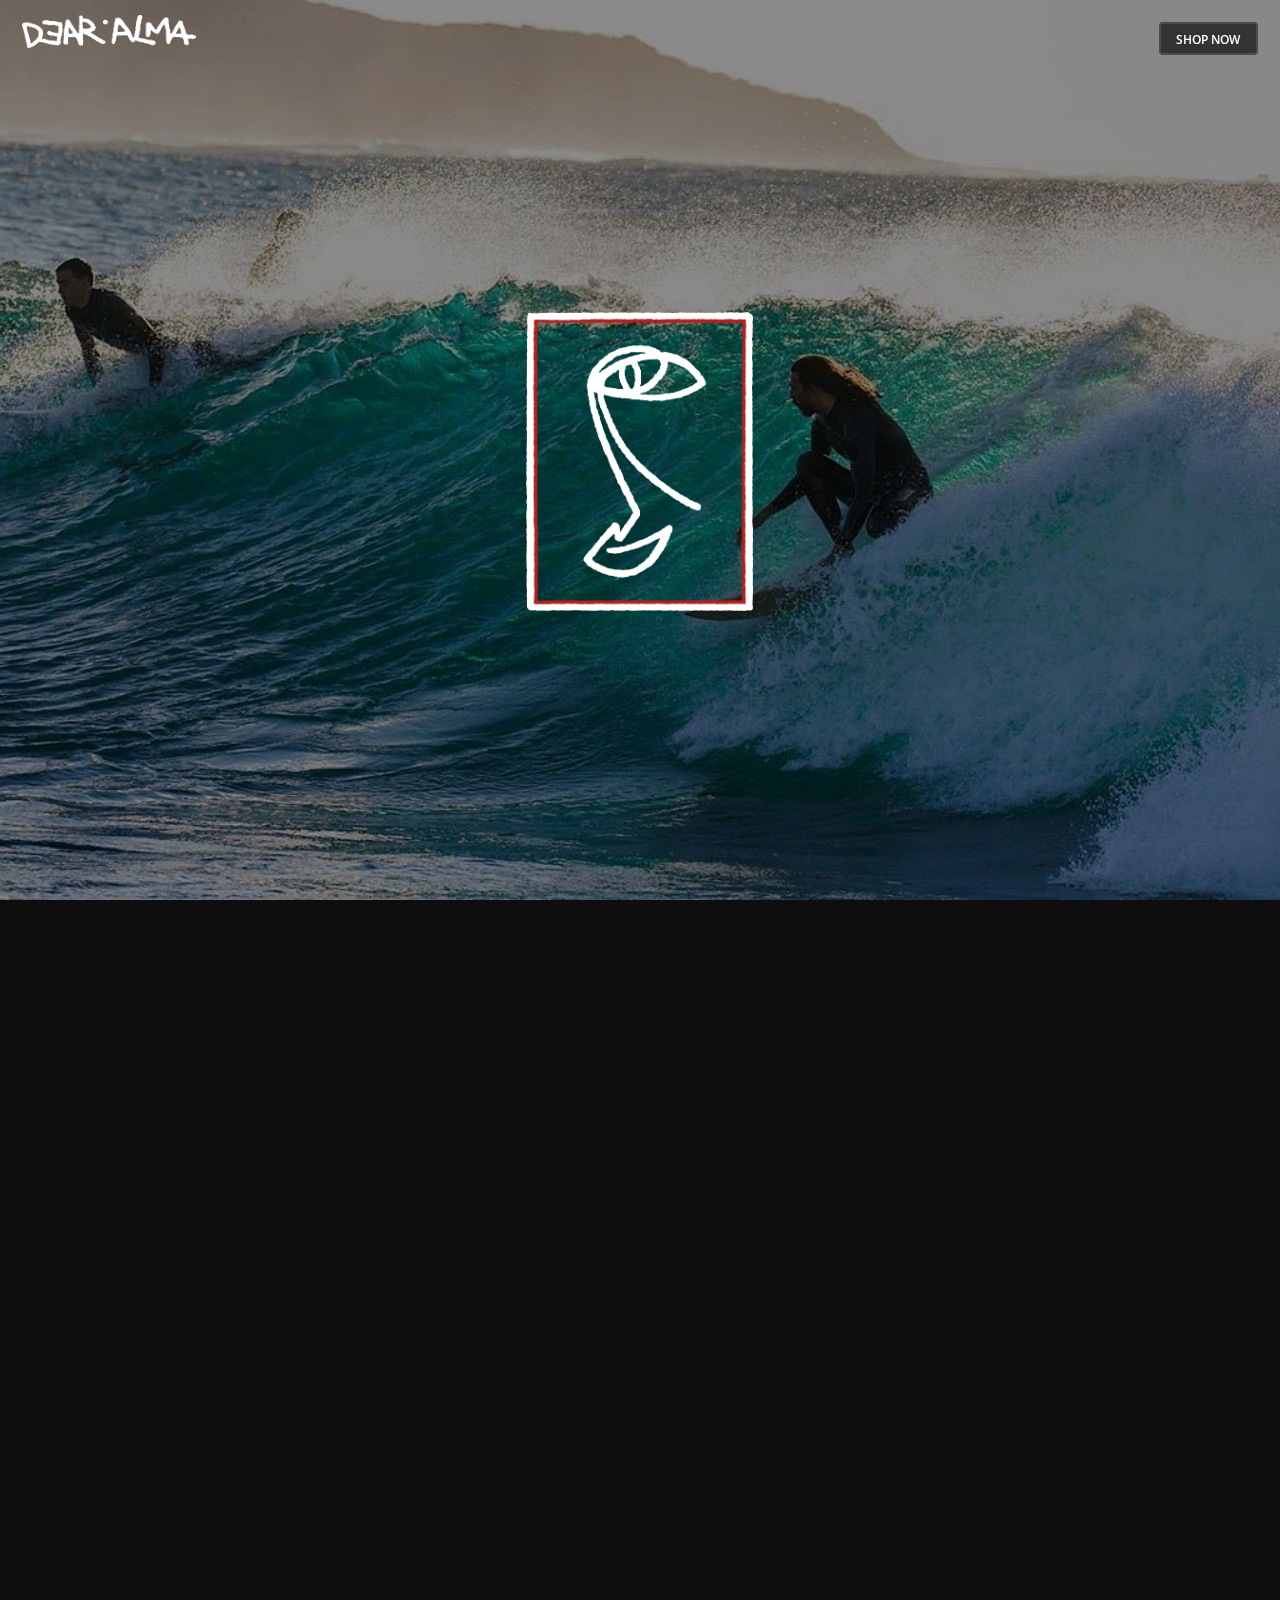
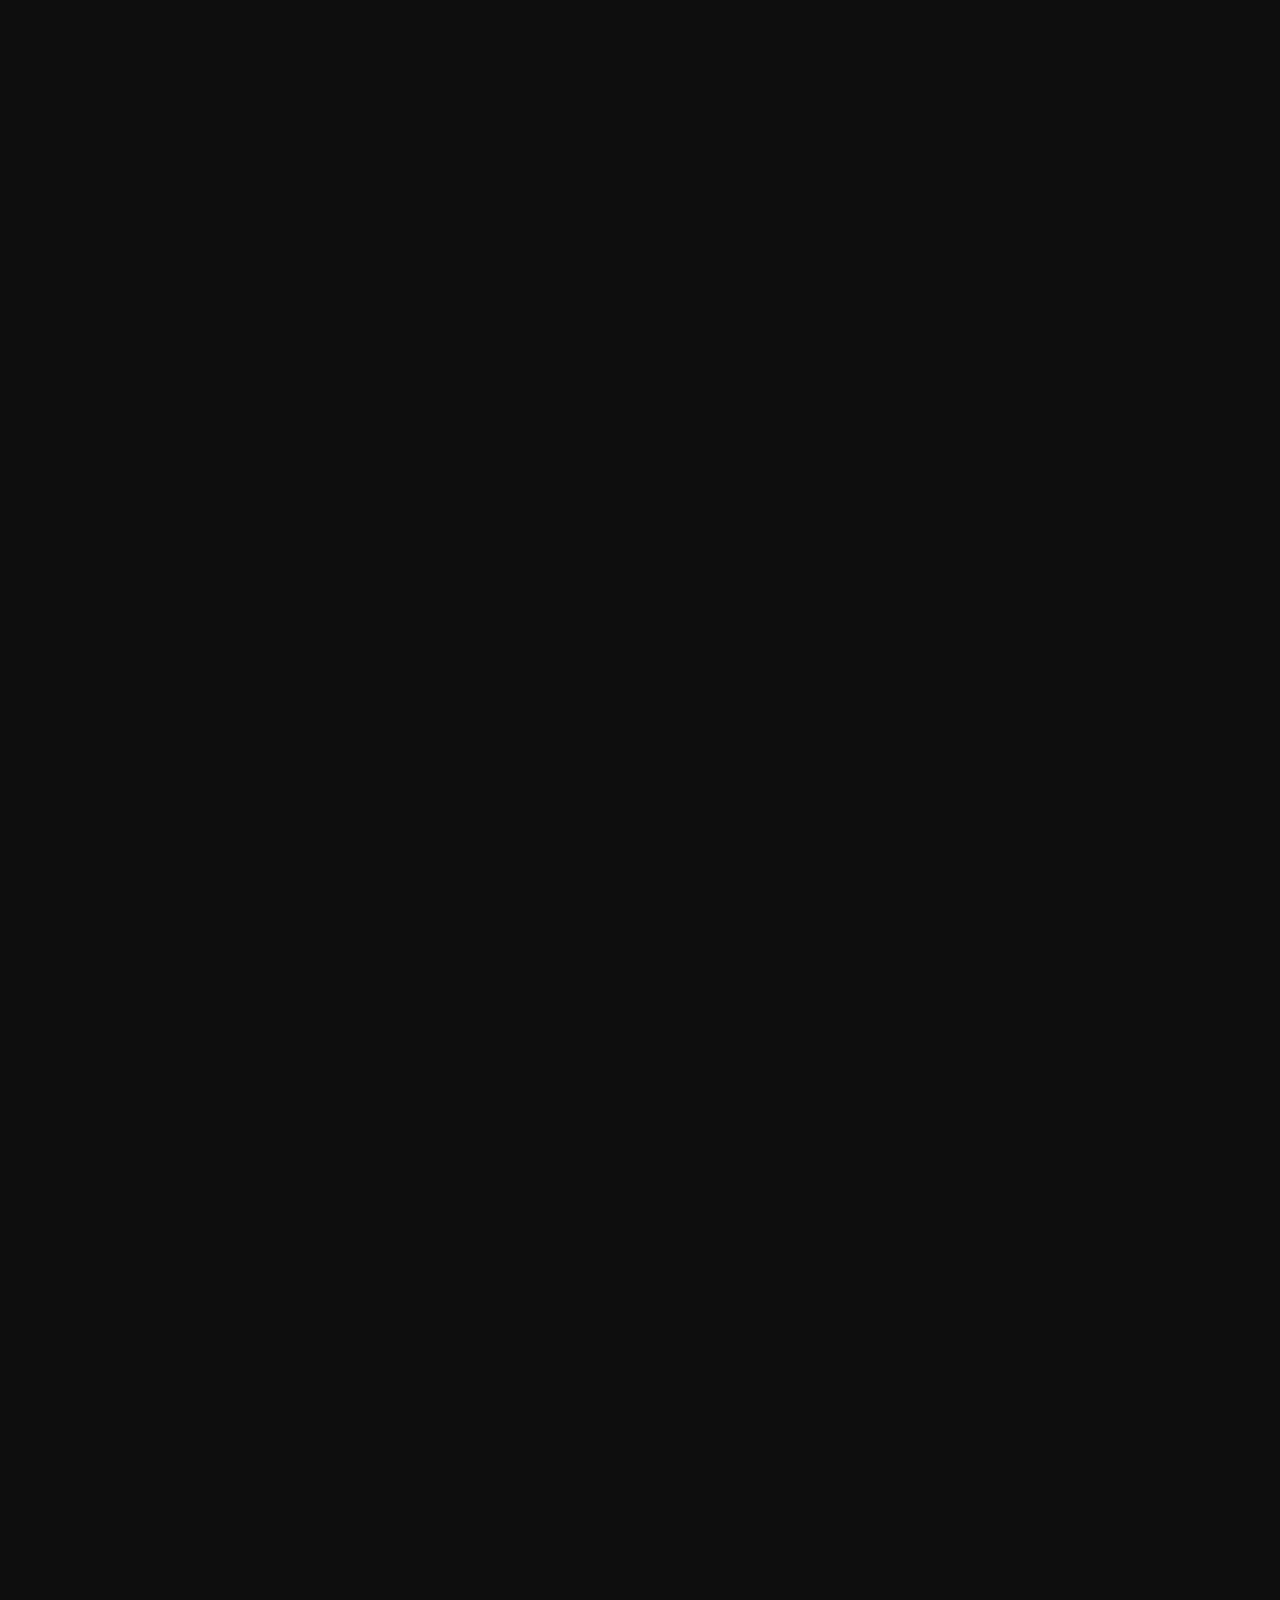
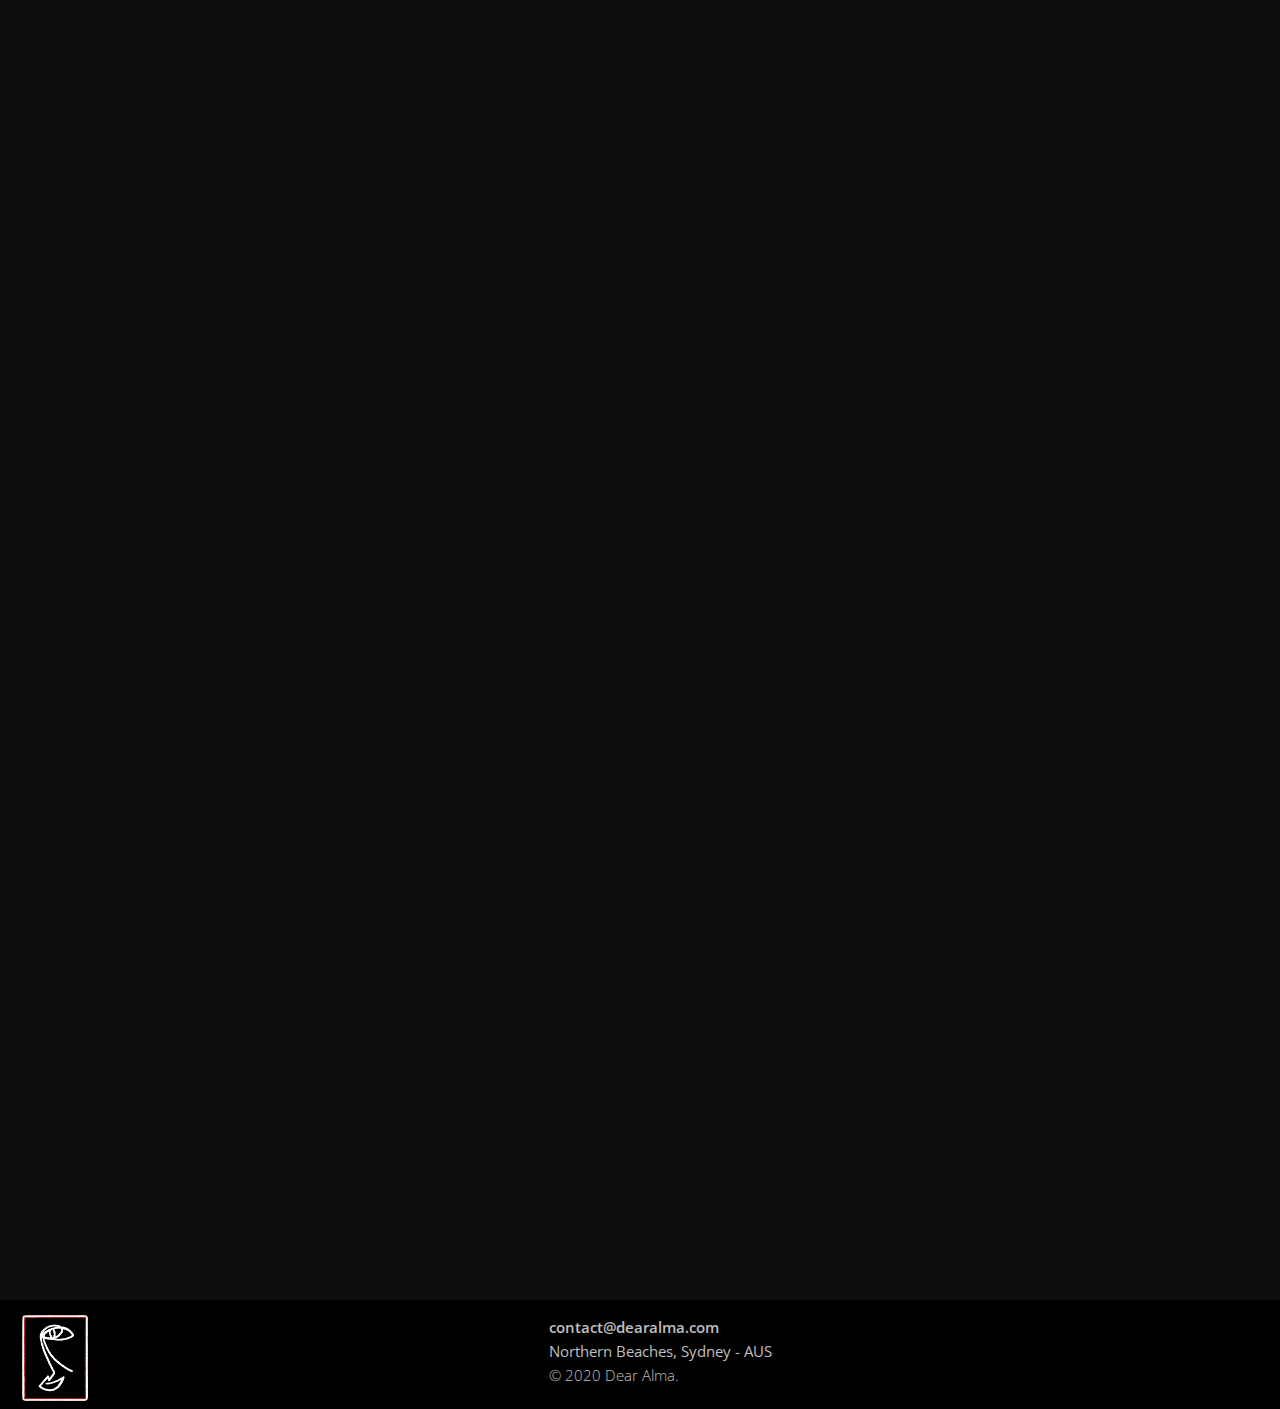
==== commit 8a873234: "Imagens mobile; instagram feed;" ====
--- a/index.html
+++ b/index.html
@@ -14,7 +14,7 @@
 	<!-- Header -->
 	<header id="header">
 		<div class="logo">
-			<a href="index.html">Dear Alma<span> by your Lifestyle</span></a>
+			<img id="logo" src="images/logo escrita branco.png" style="min-width: 117px;">
 		</div>
 		<!-- TODO: colocar ícones no header -->
 		<a id="goShop" class="button alt small special" href="http://shop.dearalma.com">Shop Now</a>
@@ -28,7 +28,7 @@
 	<section id="banner" class="bg-img" data-bg="surf-home.jpg">
 		<div class="inner">
 			<header>
-				<h1>Dear Alma</h1>
+				<img id="logoCenter" src="images/logo frame branco borda.png" style="min-width: 227px;max-width: 0px;">
 			</header>
 		</div>
 		<a href="#one" class="more">Learn More</a>
@@ -111,7 +111,7 @@
 							&nbsp;
 						</div>
 						<div class="4u 12u$(medium)">
-							<a href="http://shop.dearalma.com" class="button alt">Order Now</a>
+							<a onclick="" href="http://shop.dearalma.com" class="button alt">Order Now</a>
 						</div>
 					</div>
 				</footer>
@@ -132,25 +132,16 @@
 						<span class="image fit">
 							<img src="images/cloth1-clothes-section.jpg">
 						</span>
-						<!-- <div>
-									<blockquote style="font-weight:bold">Clothing</blockquote>
-								</div> -->
 					</div>
 					<div class="4u 12u$(medium)">
 						<span class="image fit">
 							<img src="images/shapes2-clothes-section.jpg">
 						</span>
-						<!-- <div>
-									<blockquote style="font-weight:bold">Shape Board</blockquote>
-								</div> -->
 					</div>
 					<div class="4u 12u$(medium)">
 						<span class="image fit">
 							<img src="images/bike3-clothes-section.jpg">
 						</span>
-						<!-- <div>
-									<blockquote style="font-weight:bold">Life Style</blockquote>
-								</div> -->
 					</div>
 					<div class="8u 12u$(medium)">
 						<div>
@@ -180,46 +171,37 @@
 		<a href="#four" class="more">Learn More</a>
 	</section>
 
-	<!-- Four -->
 	<section id="four" class="wrapper post bg-img" data-bg="room-instagram-background.jpg">
-		<div class="inner">
-			<article class="box">
-				<header>
-					<p class="secSubTitle">&nbsp;</p>
-				</header>
-				<div class="row">
-					<div id="instagram" class="5u 12u$(medium)">
-					</div>
-					<div id="instagram" class="2u 12u$(medium)">
-						&nbsp;
-					</div>
-					<div id="instagram2" class="5u 12u$(medium)">
-					</div>
-				</div>
+		<div style="width: 90%;" class="inner">
+			<article id="instagram" class="box">
+				<header>
+					<p class="secSubTitle">Instagram</p>
+				</header>
+				<div class="elfsight-app-7c521d50-5700-468d-962d-49c18d55f4bd"></div>
 			</article>
 		</div>
 	</section>
 
 	<section id="five">
 		<div class="inner">
-			<article class="">
-				<div class="row">
-					<div class="6u 12u$(medium)">
-						<div class="copyright">
-							<span class="image fit" style="width: 12% !important;">
-								<img src="images/logofake.png">
-							</span>
-						</div>
-					</div>
-					<div class="6u 12u$(medium)">
-						<div style="font-weight: 600;">contact@dearalma.com</div>
-						<div style="font-weight: 400;">Northens Beachs, Sydney - AUS</div>
-						<div style="font-weight: 200;" class="copyright">
-							&copy; 2020 Dear Alma.
-						</div>
-					</div>
-				</div>
-			</article>
+
+			<div class="row">
+				<div class="5u 4u$(small)">
+					<div class="copyright">
+						<span class="image fit" style="width: 13% !important; margin-top: auto;margin-bottom: auto;">
+							<img src="images/logo frame branco borda.png" style="min-width: 50px;">
+						</span>
+					</div>
+				</div>
+				<div class="7u 8u$(small)">
+					<div style="font-weight: 600;">contact@dearalma.com</div>
+					<div style="font-weight: 400;">Northern Beaches, Sydney - AUS</div>
+					<div style="font-weight: 200;" class="copyright">
+						&copy; 2020 Dear Alma.
+					</div>
+				</div>
+			</div>
+
 		</div>
 	</section>
 
@@ -232,7 +214,7 @@
 	<script src="assets/js/util.js"></script>
 	<script src="assets/js/_util.js"></script>
 	<script src="assets/js/main.js"></script>
-
+	<script src="https://apps.elfsight.com/p/platform.js" defer></script>
 </body>
 
 </html>--- a/assets/css/main.css
+++ b/assets/css/main.css
@@ -107,6 +107,10 @@
 		.container {
 			width: 80em;
 		}
+		#logo {
+			width: 300px;
+			padding: 1em 0 0 0;
+		}
 
 	}
 
@@ -133,6 +137,10 @@
 		.container {
 			width: 65em;
 		}
+		#logo {
+			width: 177px;
+			padding: 0.5em 0 0 0
+		}
 
 	}
 
@@ -143,7 +151,7 @@
 			max-width: 112.5%;
 			min-width: 90%;
 		}
-
+		
 		.container.\37 5\25 {
 			width: 67.5%;
 		}
@@ -159,6 +167,7 @@
 		.container {
 			width: 90%;
 		}
+		/* todo */
 
 	}
 
@@ -472,6 +481,13 @@
 		margin-left: 8.33333%;
 	}
 
+	@media screen and (max-width: 2680px) {
+		#logo {
+			width: 227px;
+			padding: 0 0 0 0
+		}
+	}
+
 	@media screen and (max-width: 1680px) {
 
 		.row > * {
@@ -684,7 +700,10 @@
 		.\-1u\28xlarge\29 {
 			margin-left: 8.33333%;
 		}
-
+		#logo {
+			width: 174px;
+			padding: 0 0 0 0
+		}
 	}
 
 	@media screen and (max-width: 1280px) {
@@ -1167,13 +1186,13 @@
 			margin: -1.875em 0 -1px -1.875em;
 		}
 
-		.row.\35 0\25 > * {
+		 .row.\35 0\25 > * {
 			padding: 0 0 0 0.625em;
 		}
 
-		.row.\35 0\25 {
+		 .row.\35 0\25 {
 			margin: 0 0 -1px -0.625em;
-		}
+		} 
 
 		.row.uniform.\35 0\25 > * {
 			padding: 0.625em 0 0 0.625em;
@@ -1205,19 +1224,19 @@
 			margin-left: 0;
 		}
 
-		.\31 1u\28small\29, .\31 1u\24\28small\29 {
+		 .\31 1u\28small\29, .\31 1u\24\28small\29 {
 			width: 91.6666666667%;
 			clear: none;
 			margin-left: 0;
-		}
-
-		.\31 0u\28small\29, .\31 0u\24\28small\29 {
+		} 
+
+		 .\31 0u\28small\29, .\31 0u\24\28small\29 {
 			width: 83.3333333333%;
 			clear: none;
 			margin-left: 0;
-		}
-
-		.\39 u\28small\29, .\39 u\24\28small\29 {
+		} 
+
+		 .\39 u\28small\29, .\39 u\24\28small\29 {
 			width: 75%;
 			clear: none;
 			margin-left: 0;
@@ -1270,8 +1289,8 @@
 			clear: none;
 			margin-left: 0;
 		}
-
-		.\31 2u\24\28small\29 + *,
+		/* TODO: Removido pois estava estragando o footer na mesma linha */
+		/* .\31 2u\24\28small\29 + *,
 		.\31 1u\24\28small\29 + *,
 		.\31 0u\24\28small\29 + *,
 		.\39 u\24\28small\29 + *,
@@ -1284,7 +1303,7 @@
 		.\32 u\24\28small\29 + *,
 		.\31 u\24\28small\29 + * {
 			clear: left;
-		}
+		} */
 
 		.\-11u\28small\29 {
 			margin-left: 91.66667%;
@@ -1584,6 +1603,10 @@
 		width: 60em;
 	}
 
+	#five .inner  {
+		width: 100% !important;
+	}
+
 	@media screen and (max-width: 1280px) {
 
 		.inner {
@@ -1602,9 +1625,9 @@
 
 	@media screen and (max-width: 736px) {
 
-		.inner {
+		/* .inner {
 			width: 90%;
-		}
+		} */
 
 	}
 
@@ -3350,7 +3373,7 @@
 			position: absolute;
 			top: 0;
 		}
-
+			/* TODO: talvez precise apagar esse que não está sendo usado mais */
 			#header .logo a {
 				font-size: 1.25em;
 				color: #fff;
@@ -3450,6 +3473,13 @@
 				#header > a {
 					padding: 0 0.5em;
 				}
+				#header > img {
+					padding: 0 0.5em;
+				}
+				#logo {
+					width: 137px;
+					padding: 0.5em 0 0 0
+				}
 
 			}
 
@@ -3471,7 +3501,10 @@
 				#header > h1 a {
 					font-size: 1em;
 				}
-
+		#logo {
+			width: 177px;
+			padding: 0 0 0 0
+		}
 	}
 
 	@media screen and (max-width: 480px) {
@@ -3482,7 +3515,10 @@
 			font-size: .9em;
 			background: rgba(0, 0, 0, 0.9);
 		}
-
+		#logo {
+			width: 117px;
+			padding: 1em 0 0 0
+		}
 	}
 
 /* Menu */
@@ -3826,12 +3862,12 @@
 			}
 
 		}
-
+		/* Troca o tempo do aumento do logo no carregamento da pag */
 		body.is-loading #banner .inner {
-			-moz-transform: scale(0.99);
-			-webkit-transform: scale(0.99);
-			-ms-transform: scale(0.99);
-			transform: scale(0.99);
+			-moz-transform: scale(0.59);
+			-webkit-transform: scale(0.59);
+			-ms-transform: scale(0.59);
+			transform: scale(0.59);
 			opacity: 0;
 		}
 
@@ -4192,7 +4228,6 @@
 			.post .button {
 				width: 100%;
 			}
-
 		}
 
 /* Main */
@@ -4476,4 +4511,18 @@
 		.secSubTitle {
 			font-size: 1.5em;
 			font-weight: bolder;
+		}
+
+		#logoCenter{
+			-webkit-animation: fadeinImage 3s linear 1 normal forwards;
+		}
+
+		@-webkit-keyframes fadeinImage{
+			
+			from{
+			   opacity: 1;
+			}
+			to{
+				opacity: 0.1;
+			}
 		}